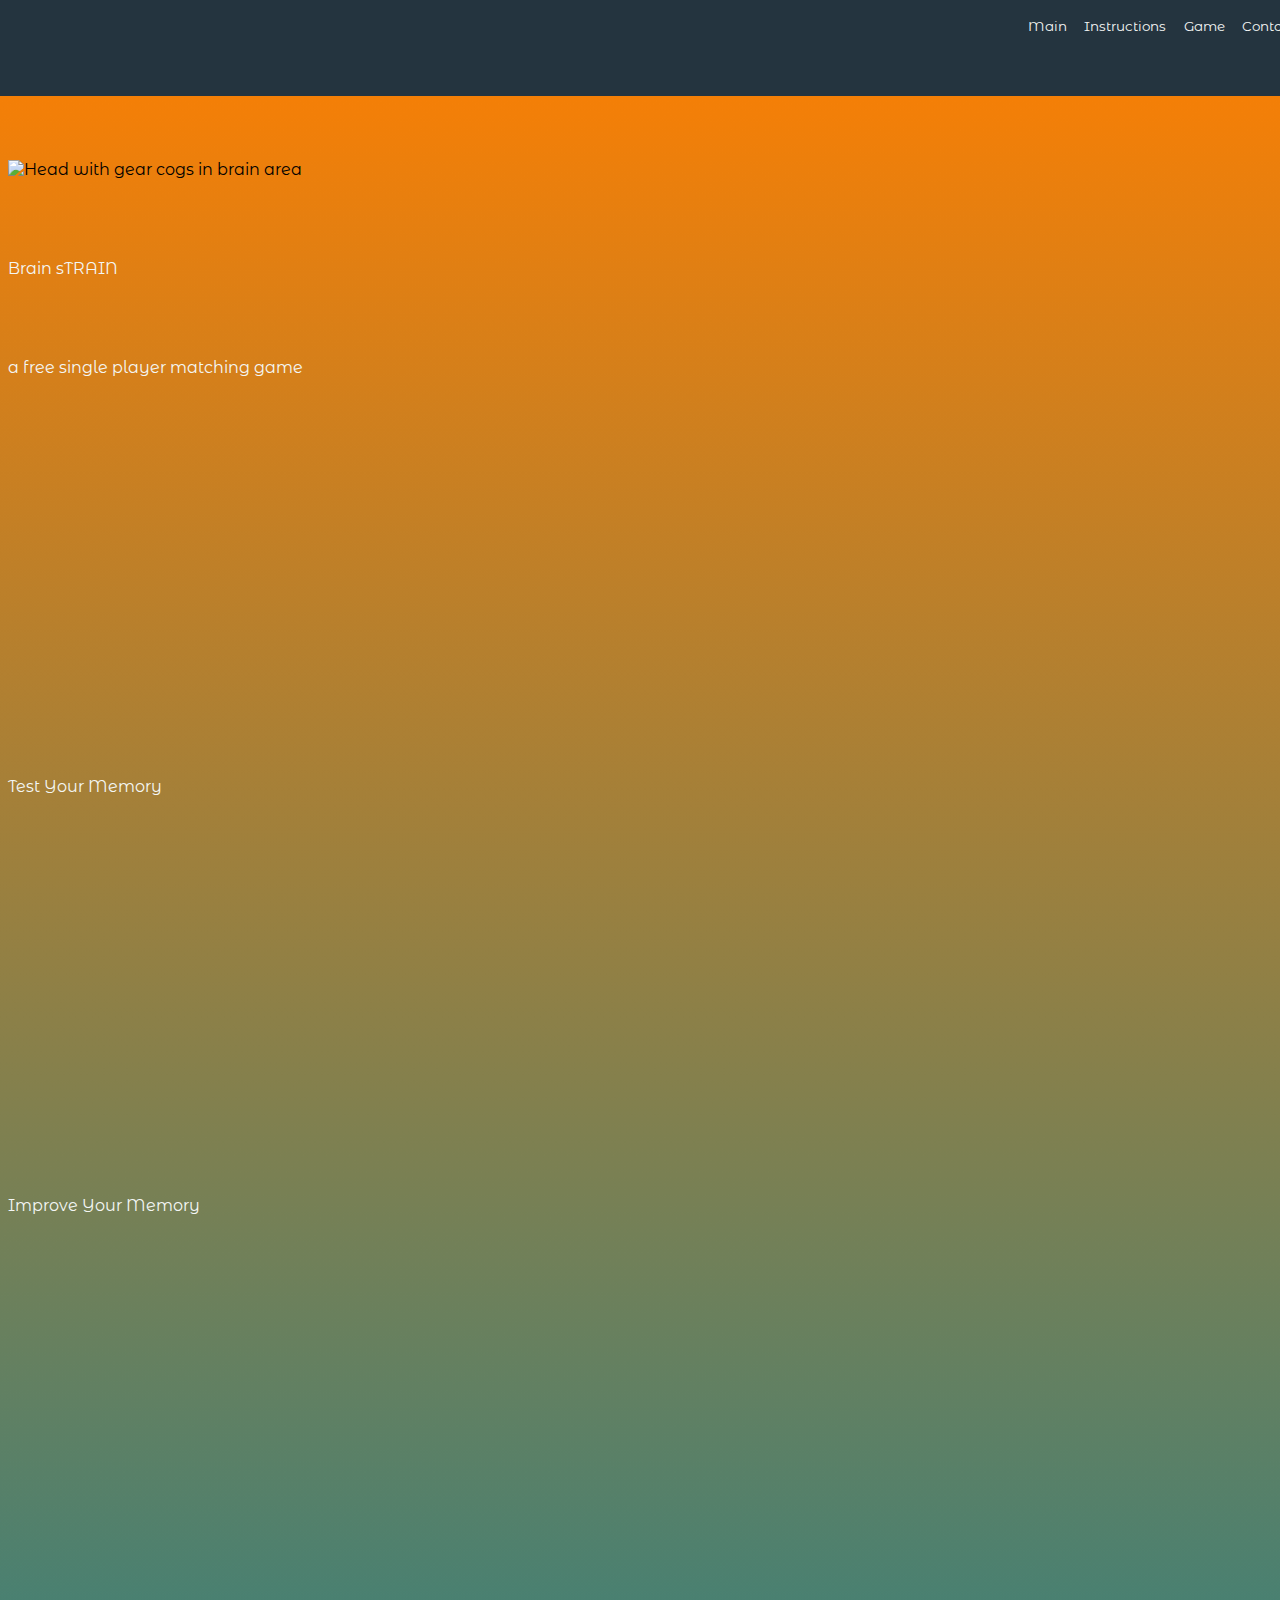
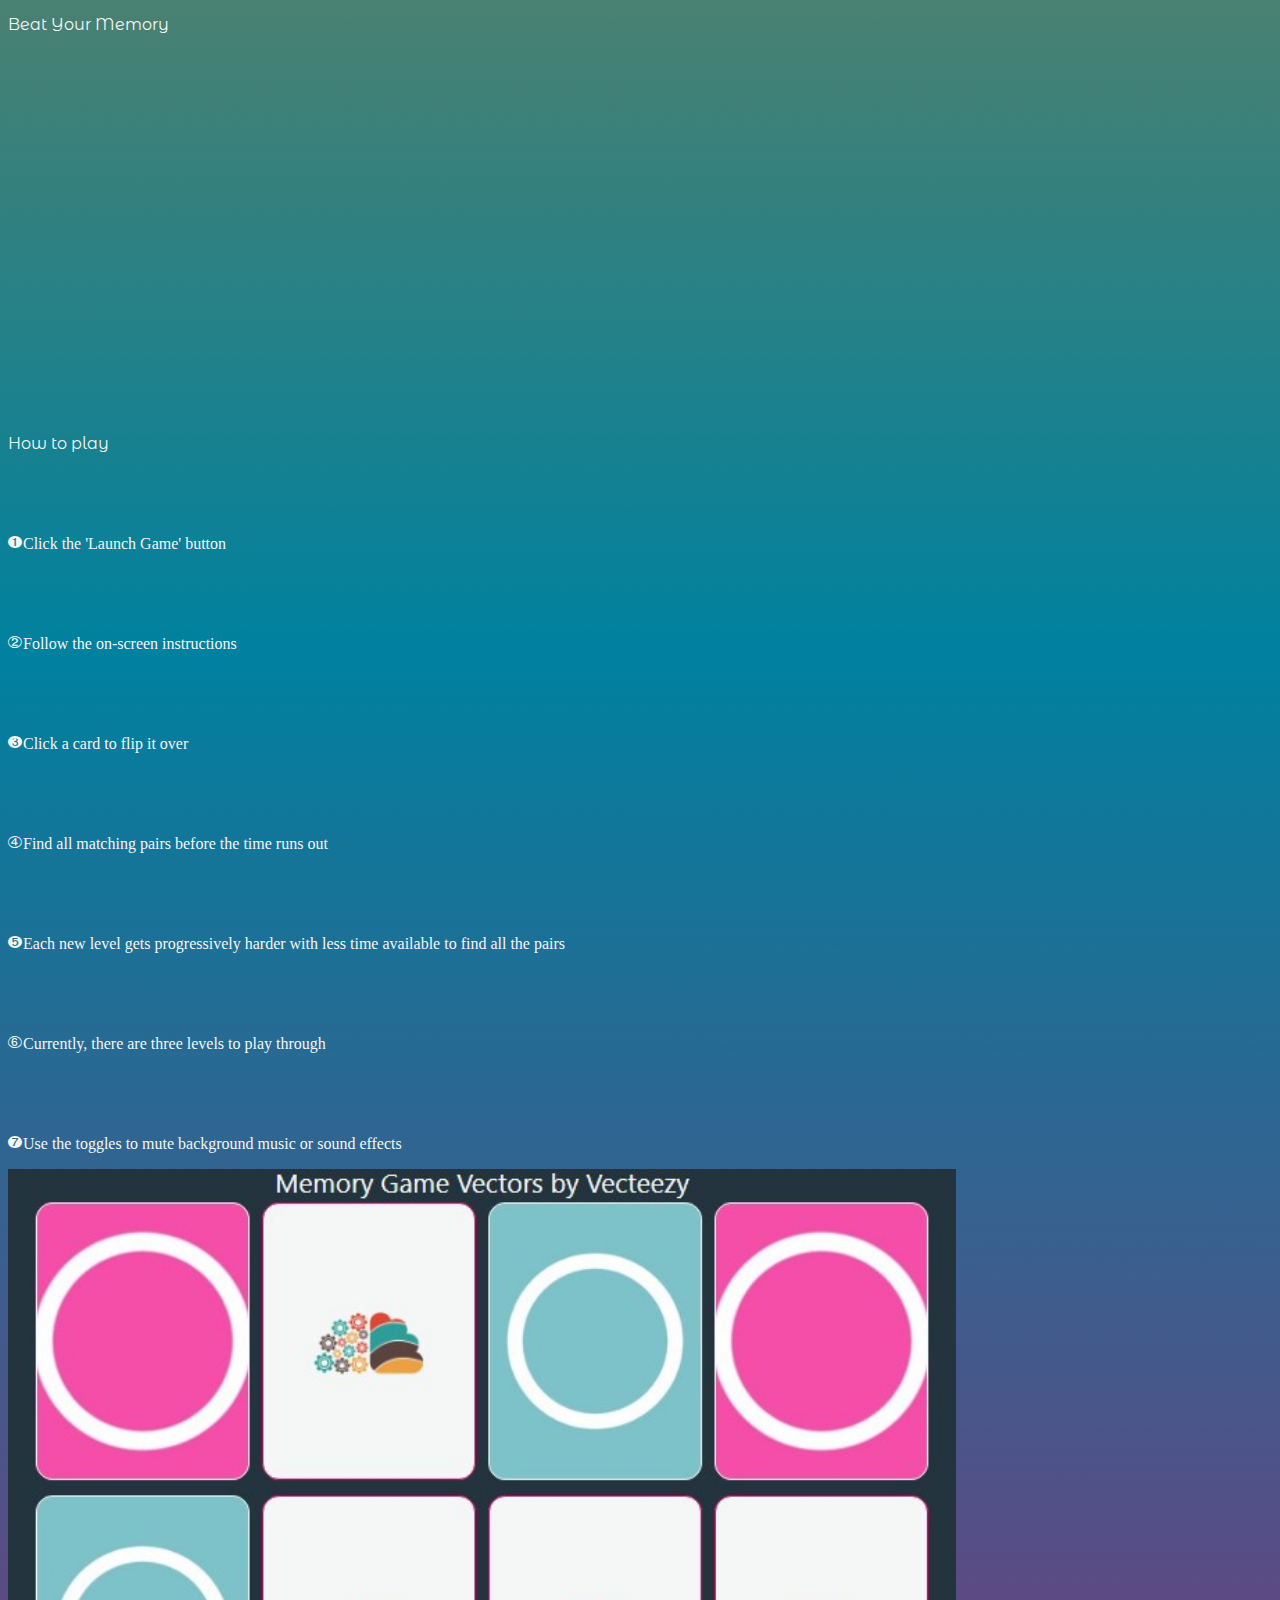
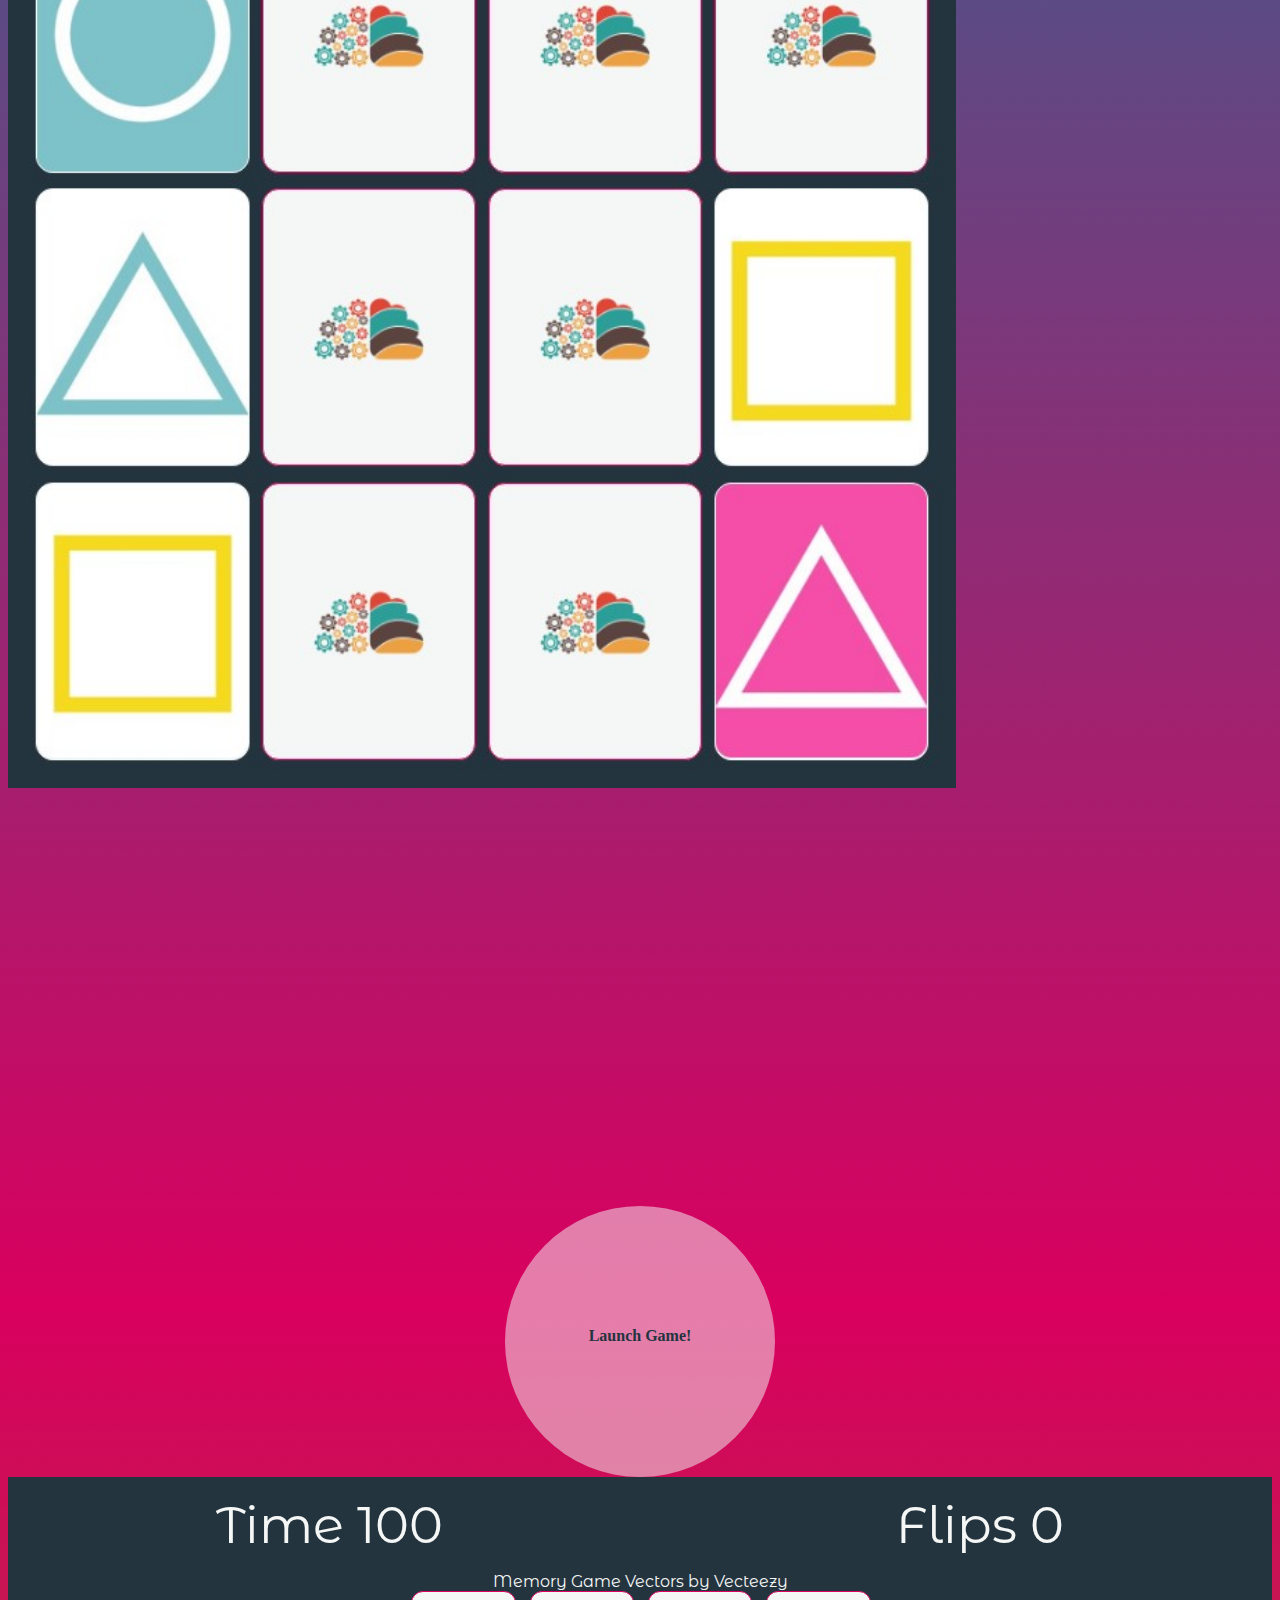
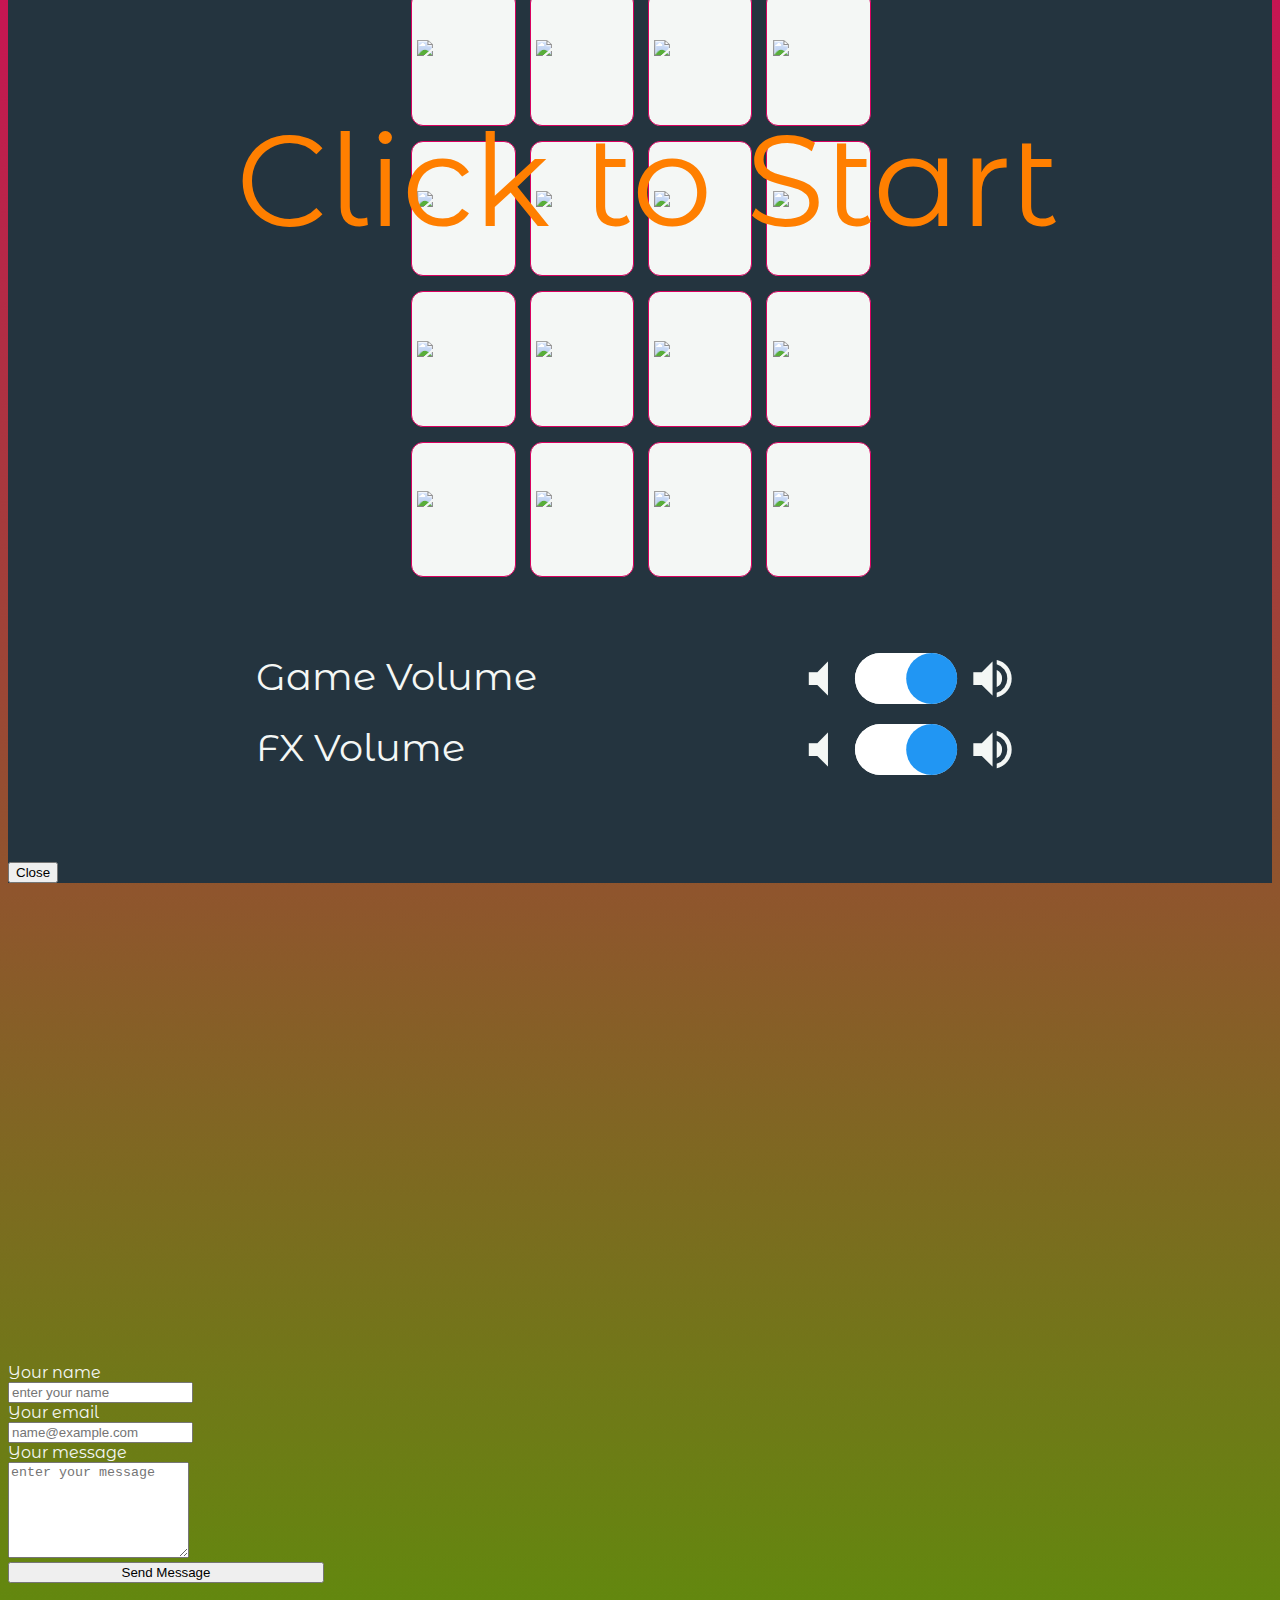
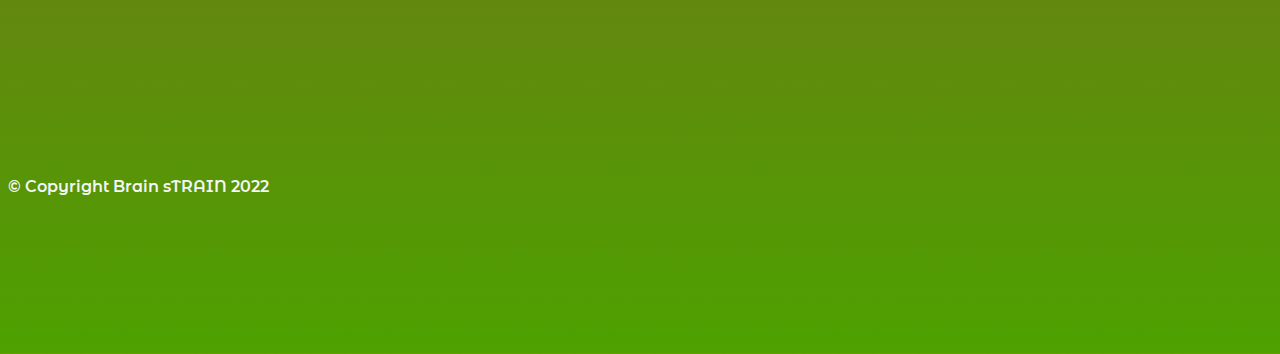
==== index.html @ 9a2e323b "Merge branch 'main' of https://github.com/kkerswell/CI_JS_Memory_Game" ====
<!DOCTYPE html>
<html lang="en">

<head>
    <meta charset="UTF-8">
    <meta http-equiv="X-UA-Compatible" content="IE=edge">
    <meta name="viewport" content="width=device-width, initial-scale=1.0">
    <meta name="description" content="Brain sTRAIN is a free single player matching game. Test Your Memory, improve Your Memory, beat Your Memory!">
    <meta name="keywords" content="game, fun, memory, play">
    <meta name="author" content="Keith Kerswell">
    <!-- EXTERNAL SCRIPTS -->
    <script src="https://code.jquery.com/jquery-3.6.0.js"
        integrity="sha256-H+K7U5CnXl1h5ywQfKtSj8PCmoN9aaq30gDh27Xc0jk=" crossorigin="anonymous"></script>
    <!-- INTERNAL STYLING -->
    <link rel="stylesheet" href="assets/css/style.css">
    <link rel="stylesheet" href="assets/css/game.css">
    <link rel="stylesheet" href="assets/fonts/digitsregular.css">
    <!-- EXTERNAL STYLING -->
    <link href="https://cdn.jsdelivr.net/npm/bootstrap@5.1.3/dist/css/bootstrap.min.css" rel="stylesheet"
        integrity="sha384-1BmE4kWBq78iYhFldvKuhfTAU6auU8tT94WrHftjDbrCEXSU1oBoqyl2QvZ6jIW3" crossorigin="anonymous">
    <link href="https://fonts.googleapis.com/icon?family=Material+Icons" rel="stylesheet">
    <link rel="stylesheet" href="https://use.fontawesome.com/releases/v5.6.3/css/all.css"
        integrity="sha384-UHRtZLI+pbxtHCWp1t77Bi1L4ZtiqrqD80Kn4Z8NTSRyMA2Fd33n5dQ8lWUE00s/" crossorigin="anonymous" />
    <!-- INTERNAL SCRIPTS -->
    <!-- <script src="assets/js/script.js"></script> -->
    <script src="assets/js/game.js"></script>

    <link rel="icon" type="image/x-icon" href="assets/images/favicon/favicon.ico">

    <title>Brain sTRAIN</title>
</head>

<body>

    <header>
        <nav id="top-nav">
            <a class="intro" href="#intro">Main</a>
            <a class="howtoplay" href="#howtoplay">Instructions</a>
            <a class="game" href="#game">Game</a>
            <a class="contact" href="#contact">Contact</a>
        </nav>
    </header>

    <main>

        <!-- Intro Text Start -->
        <div id="intro">
            <div class="container intro cmt-2">
                <div class="row justify-content-center">
                    <div class="col-12 text-center">
                        <img src="assets/images/gear-head.png" alt="Head with gear cogs in brain area">
                    </div>
                </div>
                <div class="row justify-content-center">
                    <div class="col-12 text-center cmt-1">
                        <p class="display-1">Brain sTRAIN</p>
                    </div>
                </div>
                <div class="row justify-content-center">
                    <div class="col-12 text-center cmt-1">
                        <p>a free single player matching game</p>
                    </div>
                </div>
                <div class="row justify-content-center">
                    <div class="col-12 text-center cmt-5">
                        <p class="display-2">Test Your Memory</p>
                    </div>
                </div>
                <div class="row justify-content-center">
                    <div class="col-12 text-center cmt-5">
                        <p class="display-2">Improve Your Memory</p>
                    </div>
                </div>
                <div class="row justify-content-center">
                    <div class="col-12 text-center cmt-5">
                        <p class="display-2">Beat Your Memory</p>
                    </div>
                </div>
            </div>
        </div>
        <!-- Intro Text End -->

        <!-- Instructions Start -->

        <div id="howtoplay"></div>
        <div class="how_to_play container-md cmt-5">
            <div class="row justify-content-between rule_list">
                <div class="col-12 col-sm-12 col-lg-6 align-self-center justify-content-between">
                    <p class="col-12 display-3 rule_list_title">How to play</p>
                    <p class="col-12 cmt-1 rule_list_number"><span class="rule_list_text h5 ms-3">Click the 'Launch
                            Game' button</span>
                    </p>
                    <p class="col-12 cmt-1 rule_list_number"><span class="rule_list_text h5 ms-3">Follow the on-screen
                            instructions</span></p>
                    <p class="col-12 cmt-1 rule_list_number"><span class="rule_list_text h5 ms-3">Click a card to flip
                            it over</span></p>
                    <p class="col-12 cmt-1 rule_list_number"><span class="rule_list_text h5 ms-3">Find all matching
                            pairs before the time runs out</p>
                    <p class="col-12 cmt-1 rule_list_number"><span class="rule_list_text h5 ms-3">Each new level gets
                            progressively harder with less time available to find all the pairs</span></p>
                    <p class="col-12 cmt-1 rule_list_number"><span class="rule_list_text h5 ms-3">Currently, there are
                            three levels to play through</span></p>
                    <p class="col-12 cmt-1 rule_list_number"><span class="rule_list_text h5 ms-3">Use the toggles to
                            mute background music or sound effects</p>
                </div>
                <div class="col-6 align-self-center d-none d-lg-block">
                    <img class="mx-auto d-block" src="assets/images/game_one.jpg" alt="Image of the game layout">
                </div>
            </div>
        </div>

        <!-- Instructions End -->

        <!-- Button trigger modal -->
        <div id="game"></div>
        <div class="btn-container cmt-5">
            <div class="btn-sub-container">
                <button type="button" class="spring game-btn" data-bs-toggle="modal" data-bs-target="#staticBackdrop">
                    <p>Launch Game!</p>
                </button>
            </div>
        </div>

        <!-- Modal -->
        <div class="modal fade" id="staticBackdrop" data-bs-backdrop="static" data-bs-keyboard="false" tabindex="-1"
            aria-labelledby="staticBackdropLabel" aria-hidden="true">
            <div class="modal-dialog modal-fullscreen">
                <div class="modal-content" id="modal-body">

                            <!-- Overlay -->
                            <div id="new-game-text" class="overlay-text visible">
                                <div class="overlay-text-words">Click to Start</div>
                            </div>
                            <div id="game-over-text" class="overlay-text">
                                <div class="overlay-text-words">GAME OVER</div>
                                <div class="overlay-text-small overlay-text-words">Click to Restart</div>
                            </div>
                            <div id="level-one-victory-text" class="overlay-text">
                                <div class="overlay-text-words">LEVEL ONE PASSED</div>
                                <div class="overlay-text-small overlay-text-words">Click to begin level two</div>
                            </div>
                            <div id="level-two-victory-text" class="overlay-text">
                                <div class="overlay-text-words">LEVEL TWO PASSED</div>
                                <div class="overlay-text-small overlay-text-words">Click to begin level three</div>
                            </div>
                            <div id="victory-text" class="overlay-text">
                                <div class="overlay-text-words">VICTORY</div>
                                <div class="overlay-text-small overlay-text-words">You've pass all levels</div>
                                <div class="overlay-text-small overlay-text-words">Click to Restart</div>
                            </div>

                    <div class="modal-body">
                        

                            <!-- Overlay -->
                            <!-- <div id="new-game-text" class="overlay-text visible">
                                <div class="overlay-text-words">Click to Start</div>
                            </div>
                            <div id="game-over-text" class="overlay-text">
                                <div class="overlay-text-words">GAME OVER</div>
                                <div class="overlay-text-small overlay-text-words">Click to Restart</div>
                            </div>
                            <div id="level-one-victory-text" class="overlay-text">
                                <div class="overlay-text-words">LEVEL ONE PASSED</div>
                                <div class="overlay-text-small overlay-text-words">Click to begin level two</div>
                            </div>
                            <div id="level-two-victory-text" class="overlay-text">
                                <div class="overlay-text-words">LEVEL TWO PASSED</div>
                                <div class="overlay-text-small overlay-text-words">Click to begin level three</div>
                            </div>
                            <div id="victory-text" class="overlay-text">
                                <div class="overlay-text-words">VICTORY</div>
                                <div class="overlay-text-small overlay-text-words">You've pass all levels</div>
                                <div class="overlay-text-small overlay-text-words">Click to Restart</div>
                            </div> -->

                            <!-- Main Game Area -->
                            <!-- Game Score and Clicks -->
                            <div class="game-info-container">
                                <div class="game-info">
                                    Time <span id="time-remaining">100</span>
                                </div>
                                <div class="game-info">
                                    Flips <span id="flips">0</span>
                                </div>

                            </div>
                            <div class="licence">
                                <a href="https://www.vecteezy.com/free-vector/memory-game">Memory Game Vectors by
                                    Vecteezy</a>
                            </div>
                            <!-- Game Cards -->
                            <div class="game-container">
                                <!-- Card Pair One -->
                                <div class="card">
                                    <div class="card-back card-face">
                                        <img class="brain" src="assets/images/brain-shape.png">
                                    </div>
                                    <div class="card-front card-face">
                                        <img class="card-value" src="assets/images/circle-b-1.jpg">
                                    </div>
                                </div>
                                <div class="card">
                                    <div class="card-back card-face">
                                        <img class="brain" src="assets/images/brain-shape.png">
                                    </div>
                                    <div class="card-front card-face">
                                        <img class="card-value" src="assets/images/circle-b-1.jpg">
                                    </div>
                                </div>
                                <!-- Card Pair Two -->
                                <div class="card">
                                    <div class="card-back card-face">
                                        <img class="brain" src="assets/images/brain-shape.png">
                                    </div>
                                    <div class="card-front card-face">
                                        <img class="card-value" src="assets/images/circle-p-1.jpg">
                                    </div>
                                </div>
                                <div class="card">
                                    <div class="card-back card-face">
                                        <img class="brain" src="assets/images/brain-shape.png">
                                    </div>
                                    <div class="card-front card-face">
                                        <img class="card-value" src="assets/images/circle-p-1.jpg">
                                    </div>
                                </div>
                                <!-- Card Pair Three -->
                                <div class="card">
                                    <div class="card-back card-face">
                                        <img class="brain" src="assets/images/brain-shape.png">
                                    </div>
                                    <div class="card-front card-face">
                                        <img class="card-value" src="assets/images/circle-p-2.jpg">
                                    </div>
                                </div>
                                <div class="card">
                                    <div class="card-back card-face">
                                        <img class="brain" src="assets/images/brain-shape.png">
                                    </div>
                                    <div class="card-front card-face">
                                        <img class="card-value" src="assets/images/circle-p-2.jpg">
                                    </div>
                                </div>
                                <!-- Card Pair Four -->
                                <div class="card">
                                    <div class="card-back card-face">
                                        <img class="brain" src="assets/images/brain-shape.png">
                                    </div>
                                    <div class="card-front card-face">
                                        <img class="card-value" src="assets/images/square-p-1.jpg">
                                    </div>
                                </div>
                                <div class="card">
                                    <div class="card-back card-face">
                                        <img class="brain" src="assets/images/brain-shape.png">
                                    </div>
                                    <div class="card-front card-face">
                                        <img class="card-value" src="assets/images/square-p-1.jpg">
                                    </div>
                                </div>
                                <!-- Card Pair Five -->
                                <div class="card">
                                    <div class="card-back card-face">
                                        <img class="brain" src="assets/images/brain-shape.png">
                                    </div>
                                    <div class="card-front card-face">
                                        <img class="card-value" src="assets/images/square-y-2.jpg">
                                    </div>
                                </div>
                                <div class="card">
                                    <div class="card-back card-face">
                                        <img class="brain" src="assets/images/brain-shape.png">
                                    </div>
                                    <div class="card-front card-face">
                                        <img class="card-value" src="assets/images/square-y-2.jpg">
                                    </div>
                                </div>
                                <!-- Card Pair Six -->
                                <div class="card">
                                    <div class="card-back card-face">
                                        <img class="brain" src="assets/images/brain-shape.png">
                                    </div>
                                    <div class="card-front card-face">
                                        <img class="card-value" src="assets/images/triangle-b-2.jpg">
                                    </div>
                                </div>
                                <div class="card">
                                    <div class="card-back card-face">
                                        <img class="brain" src="assets/images/brain-shape.png">
                                    </div>
                                    <div class="card-front card-face">
                                        <img class="card-value" src="assets/images/triangle-b-2.jpg">
                                    </div>
                                </div>
                                <!-- Card Pair Seven -->
                                <div class="card">
                                    <div class="card-back card-face">
                                        <img class="brain" src="assets/images/brain-shape.png">
                                    </div>
                                    <div class="card-front card-face">
                                        <img class="card-value" src="assets/images/triangle-p-1.jpg">
                                    </div>
                                </div>
                                <div class="card">
                                    <div class="card-back card-face">
                                        <img class="brain" src="assets/images/brain-shape.png">
                                    </div>
                                    <div class="card-front card-face">
                                        <img class="card-value" src="assets/images/triangle-p-1.jpg">
                                    </div>
                                </div>
                                <!-- Card Pair Eight -->
                                <div class="card">
                                    <div class="card-back card-face">
                                        <img class="brain" src="assets/images/brain-shape.png">
                                    </div>
                                    <div class="card-front card-face">
                                        <img class="card-value" src="assets/images/triangle-y-1.jpg">
                                    </div>
                                </div>
                                <div class="card">
                                    <div class="card-back card-face">
                                        <img class="brain" src="assets/images/brain-shape.png">
                                    </div>
                                    <div class="card-front card-face">
                                        <img class="card-value" src="assets/images/triangle-y-1.jpg">
                                    </div>
                                </div>
                            </div>

                            <!-- Switch to toggle game sounds -->
                            <div class="volume-container">
                                <div class="item1">Game Volume</div>
                                <div class="item2">
                                    <span class="material-icons">volume_mute</span>
                                    <input id="volSwitch" type="checkbox" hidden checked>
                                    <label for="volSwitch" class="volSwitch">
                                    </label>
                                    <span class="material-icons">volume_up</span>
                                </div>
                                <div class="item3">FX Volume</div>
                                <div class="item4">
                                    <span class="material-icons">volume_mute</span>
                                    <input id="fxSwitch" type="checkbox" hidden checked>
                                    <label for="fxSwitch" class="fxSwitch">
                                    </label>
                                    <span class="material-icons">volume_up</span>
                                </div>
                            </div>
                        
                    </div>

                    <div class="modal-footer">
                        <button type="button" id="modal-close" class="btn btn-secondary" data-bs-dismiss="modal"
                            onClick="stopGame()">Close</button>
                    </div>

                </div>
            </div>
        </div>

    </main>

    <div id="contact"></div>
    <section class="cmt-6">

        <form id="contactForm" class="container">

            <div class="row mb-4 align-items-center justify-content-center">
                <label for="name" class="col-sm-2 col-form-label col-form-label-sm">Your name</label>
                <div class="col-sm-8">
                    <input type="text" class="form-control form-control-sm" id="name" name="name"
                        placeholder="enter your name" required>
                </div>
            </div>
            <div class="row mb-4 align-items-center justify-content-center">
                <label for="email" class="col-sm-2 col-form-label col-form-label-sm">Your email</label>
                <div class="col-sm-8">
                    <input type="email" class="form-control form-control-sm" id="email" name="email"
                        placeholder="name@example.com" required>
                </div>
            </div>
            <div class="row mb-4 align-items-center justify-content-center">
                <label for="message" class="col-sm-2 col-form-label col-form-label-sm">Your message</label>
                <div class="col-sm-8">
                    <textarea class="form-control form-control-sm" id="message" rows="6"
                        placeholder="enter your message" name="message" required></textarea>
                </div>
            </div>
            <div class="row mb-5 justify-content-center">
                <button type="submit" id="contact-btn" class="btn btn-primary contact-btn"></button>
            </div>

        </form>
    </section>

    <footer class="container">
        <div class="row align-items-center">
            <p class="text-center">&copy; Copyright Brain sTRAIN 2022</p>
        </div>
        <div class="row align-items-center">
            <ul>
                <!-- These are examples used for showing possible functionality but do not lead to specific social media pages. -->
                <li><a aria-label="Facebook" href="https://www.facebook.com" target="_blank">
                        <i aria-hidden="true" class="fab fa-facebook"></i>
                    </a>
                <li><a aria-label="Twitter" href="https://www.twitter.com" target="_blank">
                        <i aria-hidden="true" class="fab fa-twitter"></i>
                    </a>
                <li><a aria-label="Instagram" href="https://www.instagram.com" target="_blank">
                        <i aria-hidden="true" class="fab fa-instagram"></i>
                    </a>
            </ul>
        </div>
    </footer>

    <section id="scripts">

        <!-- EmailJS Scripts - Required for contact form -->
        <script type="text/javascript" src="https://cdn.jsdelivr.net/npm/@emailjs/browser@3/dist/email.min.js"></script>
        <script type="text/javascript">
            emailjs.init('user_6mYiVdlKQsQAahg05VDDV')
        </script>
        <script src="assets/js/sendEmail.js"></script>

        <!-- Script for Bootstrap Popper - Required for Modal -->
        <script src="https://cdn.jsdelivr.net/npm/bootstrap@5.0.2/dist/js/bootstrap.bundle.min.js"
            integrity="sha384-MrcW6ZMFYlzcLA8Nl+NtUVF0sA7MsXsP1UyJoMp4YLEuNSfAP+JcXn/tWtIaxVXM"
            crossorigin="anonymous"></script>

    </section>

</body>

</html>
---- assets/css/style.css ----
/********************************** Base Styling Start */
@import url('https://fonts.googleapis.com/css2?family=Montserrat+Alternates&display=swap');

:root {
    --color-one: #ff7f00;
    /* RGB value (255,127,0) */
    --color-two: #00819f;
    /* RGB value (0,129,159) */
    --color-three: #d9005f;
    /* RGB value (217,0,95) */
    --color-four: #4da100;
    /* RGB value (77,161,0) */
    --color-five: #f4f7f5;
    /* RGB value (244,247,245) */
    --color-six: #24343f;
    /* RGB value (36,52,63) */
    --margin: 1em;
    --card-width: 10%;
}

body {
    background: linear-gradient(#ff7f00, #00819f, #d9005f, #4da100);
    user-select: none !important;
    font-family: 'Montserrat Alternates', sans-serif;
    /* width: 100% !important; */
}

p,
h1,
h2,
h3,
h4,
h5,
a {
    color: var(--color-five);
}

/* cmt adds custom value to bootstrap mt (margin-top) class */

.cmt-1 {
    margin-top: calc(var(--margin) * 5) !important;
}

.cmt-2 {
    margin-top: calc(var(--margin) * 10) !important;
}

.cmt-3 {
    margin-top: calc(var(--margin) * 15) !important;
}

.cmt-4 {
    margin-top: calc(var(--margin) * 20) !important;
}

.cmt-5 {
    margin-top: calc(var(--margin) * 25) !important;
}

.cmt-6 {
    margin-top: calc(var(--margin) * 30) !important;
}

/************************************ Base Styling End */


/**************************************** Header Start */

header {
    background-color: var(--color-six);
    position: fixed;
    top: 0;
    left: 0;
    width: 100%;
    min-height: 4em;
    padding: 1em;
    margin: 0;
    z-index: 998;
}

#top-nav {
    display: inline;
    float: right;
    margin: 0;
}

#top-nav a {
    text-decoration: none;
    color: var(--color-five);
    opacity: 1 !important;
    position: relative;
    font-size: 1.5vh;
    margin-left: 1em;
}

.nav-scrolled {
    border-color: var(--color-five);
    border-bottom-style: solid;
    border-width: 3px;
}

#top-nav a:hover {
    border-color: var(--color-five);
    border-bottom-style: solid;
    border-width: 3px;
    color: var(--color-five);
}

/****************************************** Header End */

/****************************************** Main Start */

main {
    user-select: none !important;
}

/**** Main Start ****/

.intro img {
    width: 35vw;
    height: auto;
}

/**** How To Play Start ****/

.rule_list_number {
    font-family: 'digitsregular', Arial, sans-serif;
}

.rule_list_number:nth-of-type(2)::before {
    content: "A";
}

.rule_list_number:nth-of-type(3)::before {
    content: "b";
}

.rule_list_number:nth-of-type(4)::before {
    content: "C";
}

.rule_list_number:nth-of-type(5)::before {
    content: "d";
}

.rule_list_number:nth-of-type(6)::before {
    content: "E";
}

.rule_list_number:nth-of-type(7)::before {
    content: "f";
}

.rule_list_number:nth-of-type(8)::before {
    content: "G";
}

.rule_list_text {
    font-family: initial;
}

.rule_list_guide_icon {
    font-family: 'digitsregular', Arial, sans-serif;
}

.how_to_play img {
    width: 75%;
    height: auto;
    margin-left: auto !important;
    margin-right: auto !important;
}

/******************************************* Main End */

/******************************************* Form End */

label {
    color: var(--color-five);
}

/******************************************* Form End */

/*************************************** Footer Start */

footer {
    margin-top: 10rem;
}

footer p {
    line-height: 5.5em;
    font-size: medium;
    font-weight: 600;
}

footer ul {
    list-style-type: none;
    line-height: 5.5em;
    display: flex;
    justify-content: center;
}

footer ul a {
    text-decoration: none;
    font-size: x-large;
    margin: 0 .5em 0 .5em;
}

footer p,
footer ul a {
    color: var(--color-five);
}

/***************************************** Footer End */

/* On screens that are 400px or less, set the top-nav to 100% width */
@media screen and (max-width: 400px) {

    .nav-link {
        padding-left: 0.2em !important;
        padding-right: 0.2em !important;
    }

}

/* On screens that are 385px or less, set the top-nav to 100% width */
@media screen and (max-width: 400px) {

    body {
        width: revert !important;
        width: -webkit-fill-available !important;
    }

}

/* On screens that are 1000px or less, set the contact-btn to 25% width */

.contact-btn {
    width: 25% !important;
}

/************************************************* Game Launch Button Start */

.btn-container {
    max-width: 270px;
    margin-left: auto;
    margin-right: auto;
}

.btn-sub-container {
    width: 100%;
}

.game-btn {
    width: 100%;
    height: 0;
    padding-bottom: 100%;
    border-radius: 50%;
    background-color: rgba(244, 247, 245, .5) !important;
    border: none;
    transition-duration: 0.4s;
}

@keyframes spring {
    0% {
        transform: scale(1) translateY(0);
    }

    10% {
        transform: scale(1.1, 0.6);
    }

    30% {
        transform: scale(0.8, 1.1) translateY(-10px);
    }

    50% {
        transform: scale(1) translateY(0);
    }

    100% {
        transform: translateY(0);
    }
}

.spring {
    animation: spring 1s;
    animation-timing-function: ease;
    animation-iteration-count: infinite;
}

.game-btn p {
    display: block;
    float: left;
    width: 100%;
    padding-top: 50%;
    padding-bottom: 50%;
    line-height: 1em;
    margin-top: -0.5em;
    text-align: center;
    color: var(--color-six);
    font-family: Verdana;
    font-size: 1.2em;
    font-weight: bold;
    text-decoration: none;
}

.game-btn:hover {
    background-color: rgba(36, 52, 63, .5) !important;
    box-shadow: 0 12px 16px 0 rgba(0, 0, 0, 0.24), 0 17px 50px 0 rgba(0, 0, 0, 0.19);
}

.game-btn p:hover {
    color: var(--color-five) !important;
}

.game-btn:active {
    cursor: grabbing !important;
    transform: translateY(1em);
}

/*************************************************** Game Launch Button End */
---- assets/css/game.css ----
/***************************************************** Main Game Area Start */

/* Body Start */

.modal-content {
  background-color: var(--color-six) !important;
}

.modal-body {
  padding: 0 !important;
}

/* Body End */

/* Overlay Start */

.overlay-text {  
  z-index: 100;
  display: none;
  justify-content: center;
  align-items: center;
  flex-direction: column;
  color: var(--color-one);
  transition: background-color 500ms, font-size 500ms;
  font-size: 10vw !important;
  width: 100%;
  height: inherit;
  position: fixed;
  cursor: pointer;
  padding: 0;
  margin: 0;
  text-align: center;
}

.overlay-text-small {
  font-size: .3em;
}

.overlay-text.visible {
  display: block;
  animation: overlay-grow 500ms forwards;
  position: absolute; 
}

.overlay-text-words {
  position: relative;
  top: 25vh;
}

/* Overlay End */

.licence {
  text-align: center;
}

.licence a {
  text-decoration: none;
  color: var(--color-five);
  font-size: 1em;
}

/* Timer and Clicks Start */

.game-info-container {
  display: flex;
  justify-content: space-between;
  padding: 1em;
}

.game-info {
  color: #f4f7f5;
  font-size: 4vw;
  padding: 0 15vw;
}

/* Timer and Clicks End */

/* Cards Start */

.game-container {
  margin: 0 auto;
  display: grid;
  grid-template-columns: repeat(4, auto);
  grid-gap: 1em;
  justify-content: center;
  perspective: 500px;
}

.card, .card-back {
  background-color: transparent !important;
}

.card-face {
  background-color: var(--color-five) !important;
}

.card {
  position: relative;
  cursor: grab;
  width: 8vw;
  height: 10.5vw;
  border: none !important;
}

.card:active {
  cursor: grabbing;
}

.card-face {
  position: absolute;
  display: flex;
  justify-content: center;
  align-items: center;
  width: 8vw;
  height: calc(8vw * 1.3);
  border-radius: 12px;
  border-width: 1px;
  border-style: solid;
  overflow: hidden;
  transition: transform 500ms ease-in-out;
  backface-visibility: hidden;
}

.card.visible .card-back {
  transform: rotateY(-180deg); 
}

.card.visible .card-front {
  transform: rotateY(0); 
}

.card.matched .card-front .card-value {
  animation: dance 1s ease-in-out infinite 500ms;
}

.card-back {
  background-color: #f4f7f5;
  border-color: var(--color-three);
  transform: rotateY(0); 
}

.brain {
  align-self: center;
  transition: transform 100ms ease-in-out;
  transform: translateY(-10px);
  width: 90%;
  height: auto;
}

.card-back:hover .brain {
  transform: translateY(0);
}

.card-value {
  position: relative;
  transition: transform 100ms ease-in-out;
  transform: scale(.8);
}

.card-front:hover .card-value {
  transform: scale(1);
}

.card-front {
  background-color: #f4f7f5;
  border-color: #f4f7f5;
  transform: rotateY(180deg);
}

.card-front img {
  width: 250%;
  height: auto;
}

@keyframes dance {
  0%, 100% {
    transform: scale(1)
  }
  25% {
    transform: scale(.8)
  }
  75% {
    transform: scale(.8)
  }
}

@keyframes overlay-grow {
  from {
    background-color: rgba(255, 255, 255, 0);
    font-size: 0;
  }
  to {
    background-color: rgba(255, 255, 255, .8);
    font-size: 6em;
  }
}

/* Card Media Queries */

@media screen and (orientation: portrait) {
  /* 
    ##Device = Tablets, Ipads (portrait)
    ##Screen = B/w 768px to 1024px
  */

  @media (min-width: 768px) and (max-width: 1024px) {
    .licence a {
      font-size: 1em;
    }

    .card-face {
      height: 10em;
      width: 6em;
    }

    .game-container {
      grid-gap: 3em;
      height: 70%;
    }
  }
}

@media screen and (orientation: portrait) {
  /* 
    ##Device = Most of the Smartphones Mobiles (Portrait)
    ##Screen = B/w 240px to 767px
  */

  @media (min-width: 240px) and (max-width: 767px) {
    .licence a {
      font-size: .5em;
    }

    .card-face {
      height: 5em;
      width: 3em;
    }

    .game-container {
      grid-gap: 2em;
      height: 70%;
    }
  }
}

/*****************************************************Landscape*/
/* 
  ##Device = galaxay fold landscape
  ##Screen = B/w 653
*/
@media screen and (orientation: landscape) {
  @media (min-width: 652px) and (max-width: 655px) {
    .licence a {
      font-size: 1em;
    }
  }

  /* 
    ##Device = Low Resolution Tablets, Mobiles (Landscape)
    ##Screen = B/w 481px to 767px
  */

  @media (min-width: 481px) and (max-width: 767px) {
    .licence a {
      font-size: 1em;
    }
  }
}
/* Cards End */

/* Game Volume Controls Start */

.volume-container {
  margin: 0 auto;
  padding: 2em 0;
  display: grid;
  grid-template-columns: 40% auto 30%;
  grid-gap: 10px;  
  color: var(--color-five);
  width: 60vw;
  font-size: 3vw;
}

.item1, .item3 {
  grid-column: 1;
}

.item2, .item4 {
  grid-column: 3;
}

.material-icons {
  font-size: 4vw !important;
}

.volSwitch, .fxSwitch {
  background-color: white;
  width: 8vw;
  height: 4vw;
  position: relative;
  display: inline-block;
  border-radius: 30vw;
  cursor: pointer;
  user-select: none;
}

input:checked + .volSwitch::before, input:checked + .fxSwitch::before {
  background-color: white;
}

.volSwitch::before, .volSwitch::after, .fxSwitch::before, .fxSwitch::after {
  content:'';
  width:4vw;
  height:4vw;
  position:absolute;
  border-radius:50%;
  background-color: #ccc;
  top: 0%;
  left: 0%;
  transition: all 350ms cubic-bezier(0, 0.95, 0.38, 0.98), 150ms ease;
}

input:checked + .volSwitch:after, input:checked + .fxSwitch:after {
  background: #2196F3;
  transform: translateX(100%);
  -webkit-transform: translateX(100%);
  -ms-transform: translateX(100%);
}

/* Game Volume Controls End */

/******************************************************* Main Game Area End */

/******************************************************* Modal Footer Start */



/********************************************************* Modal Footer End */
---- assets/fonts/digitsregular.css ----
/*! Generated by Font Squirrel (https://www.fontsquirrel.com) on February 5, 2022 */



@font-face {
    font-family: 'digitsregular';
    src: url('digits-jr6m-webfont.woff2') format('woff2'),
         url('digits-jr6m-webfont.woff') format('woff');
    font-weight: normal;
    font-style: normal;

}
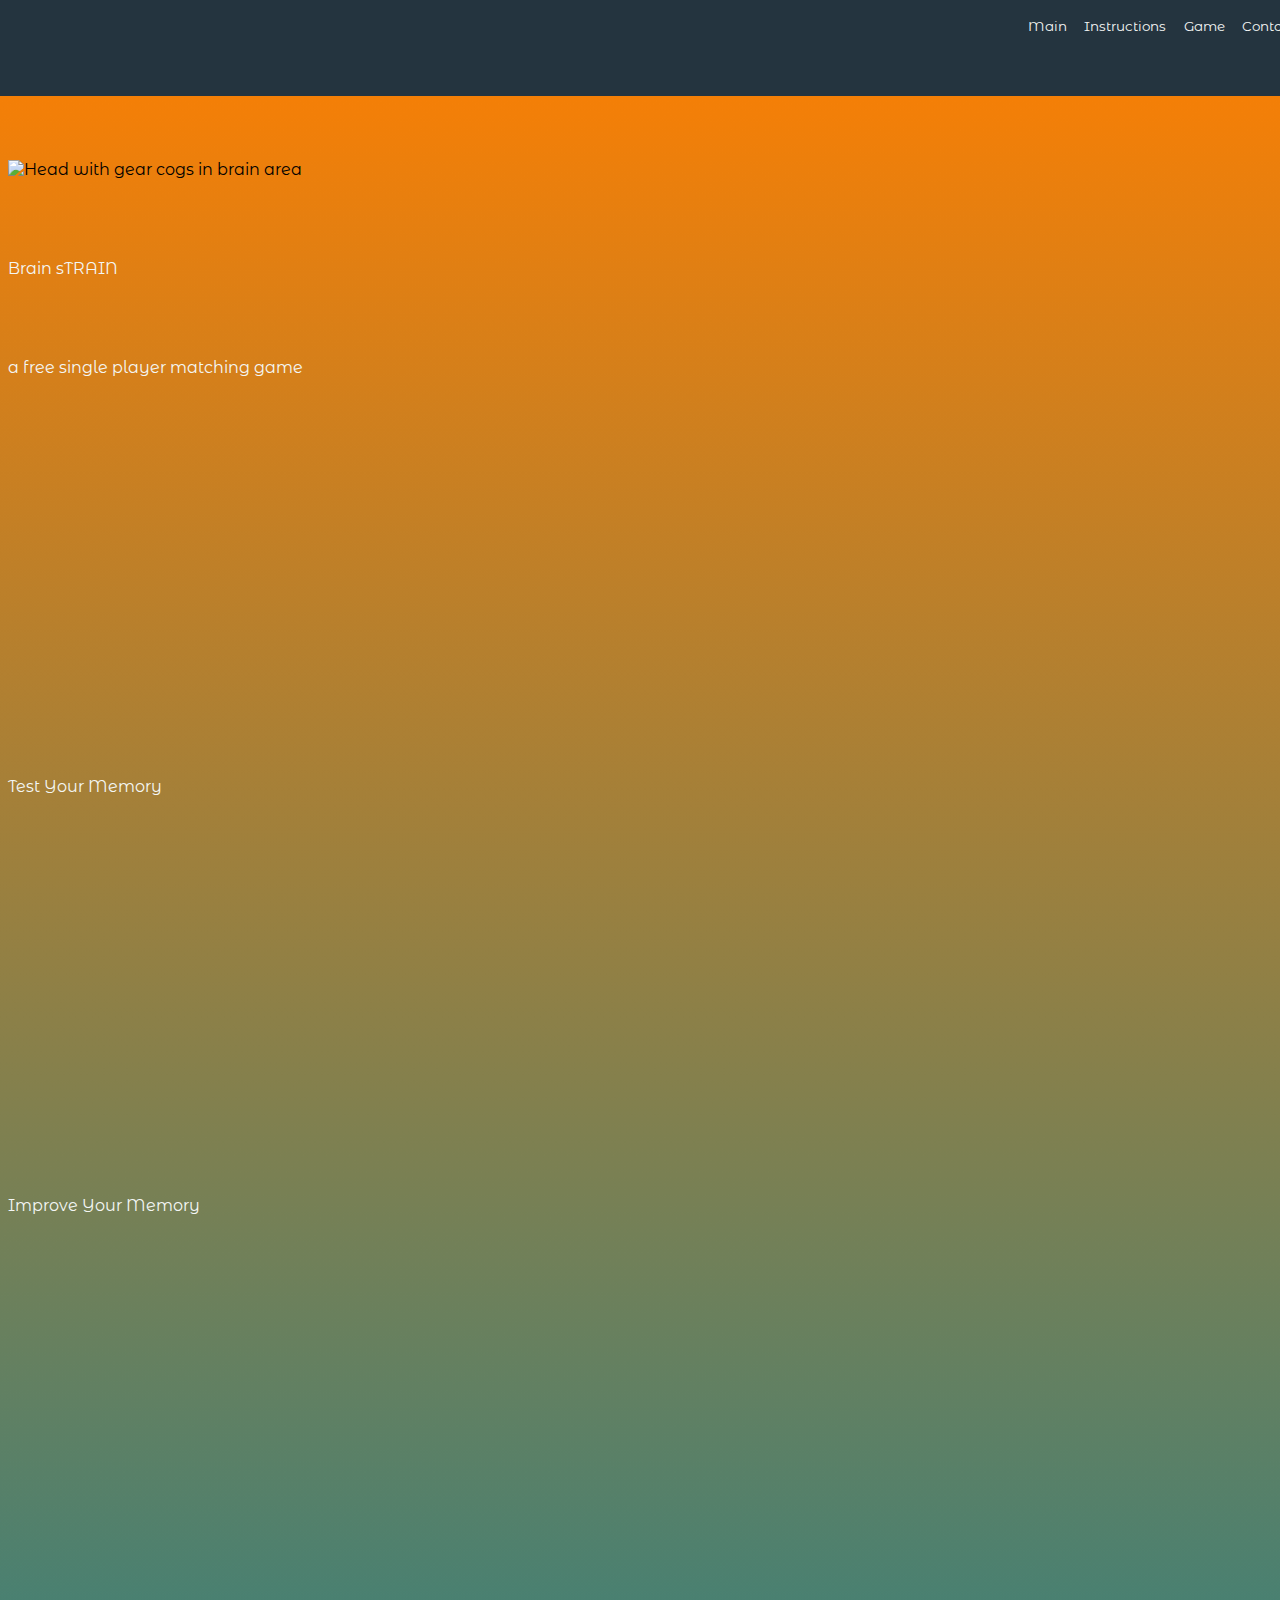
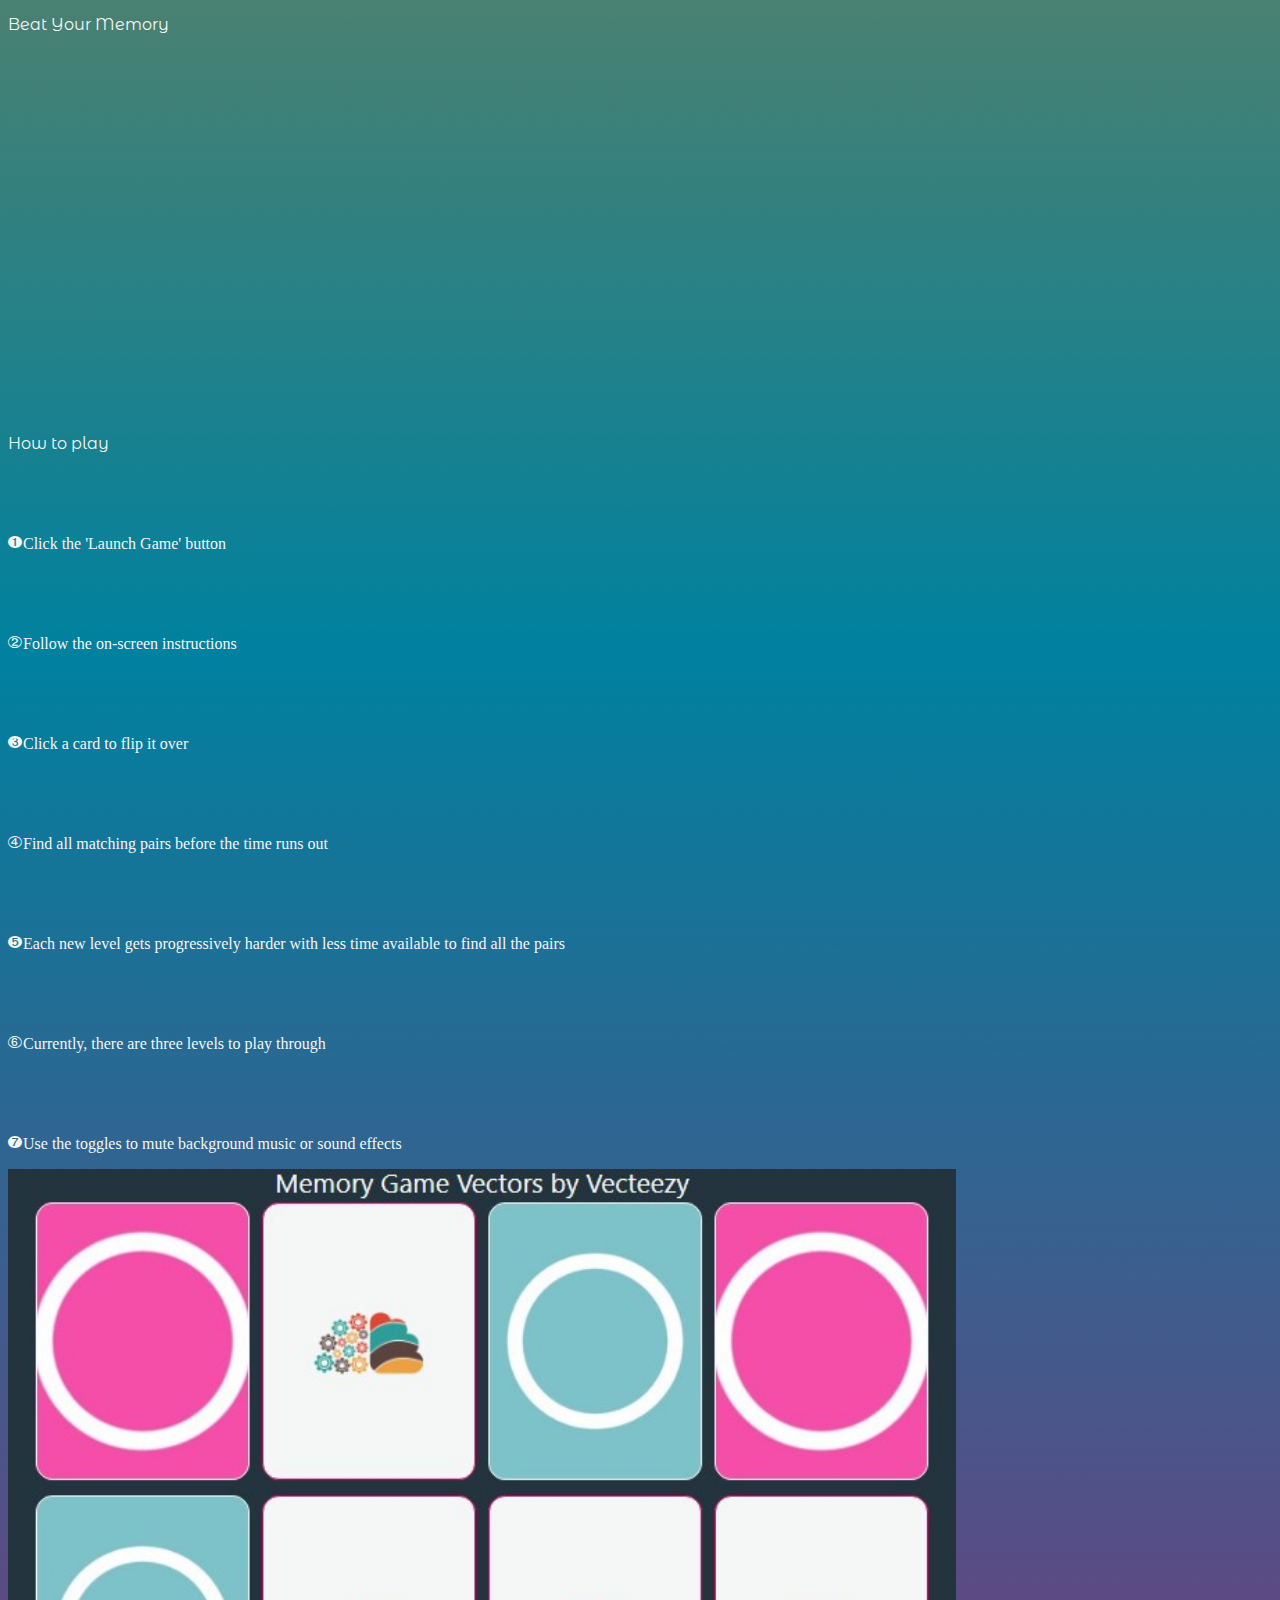
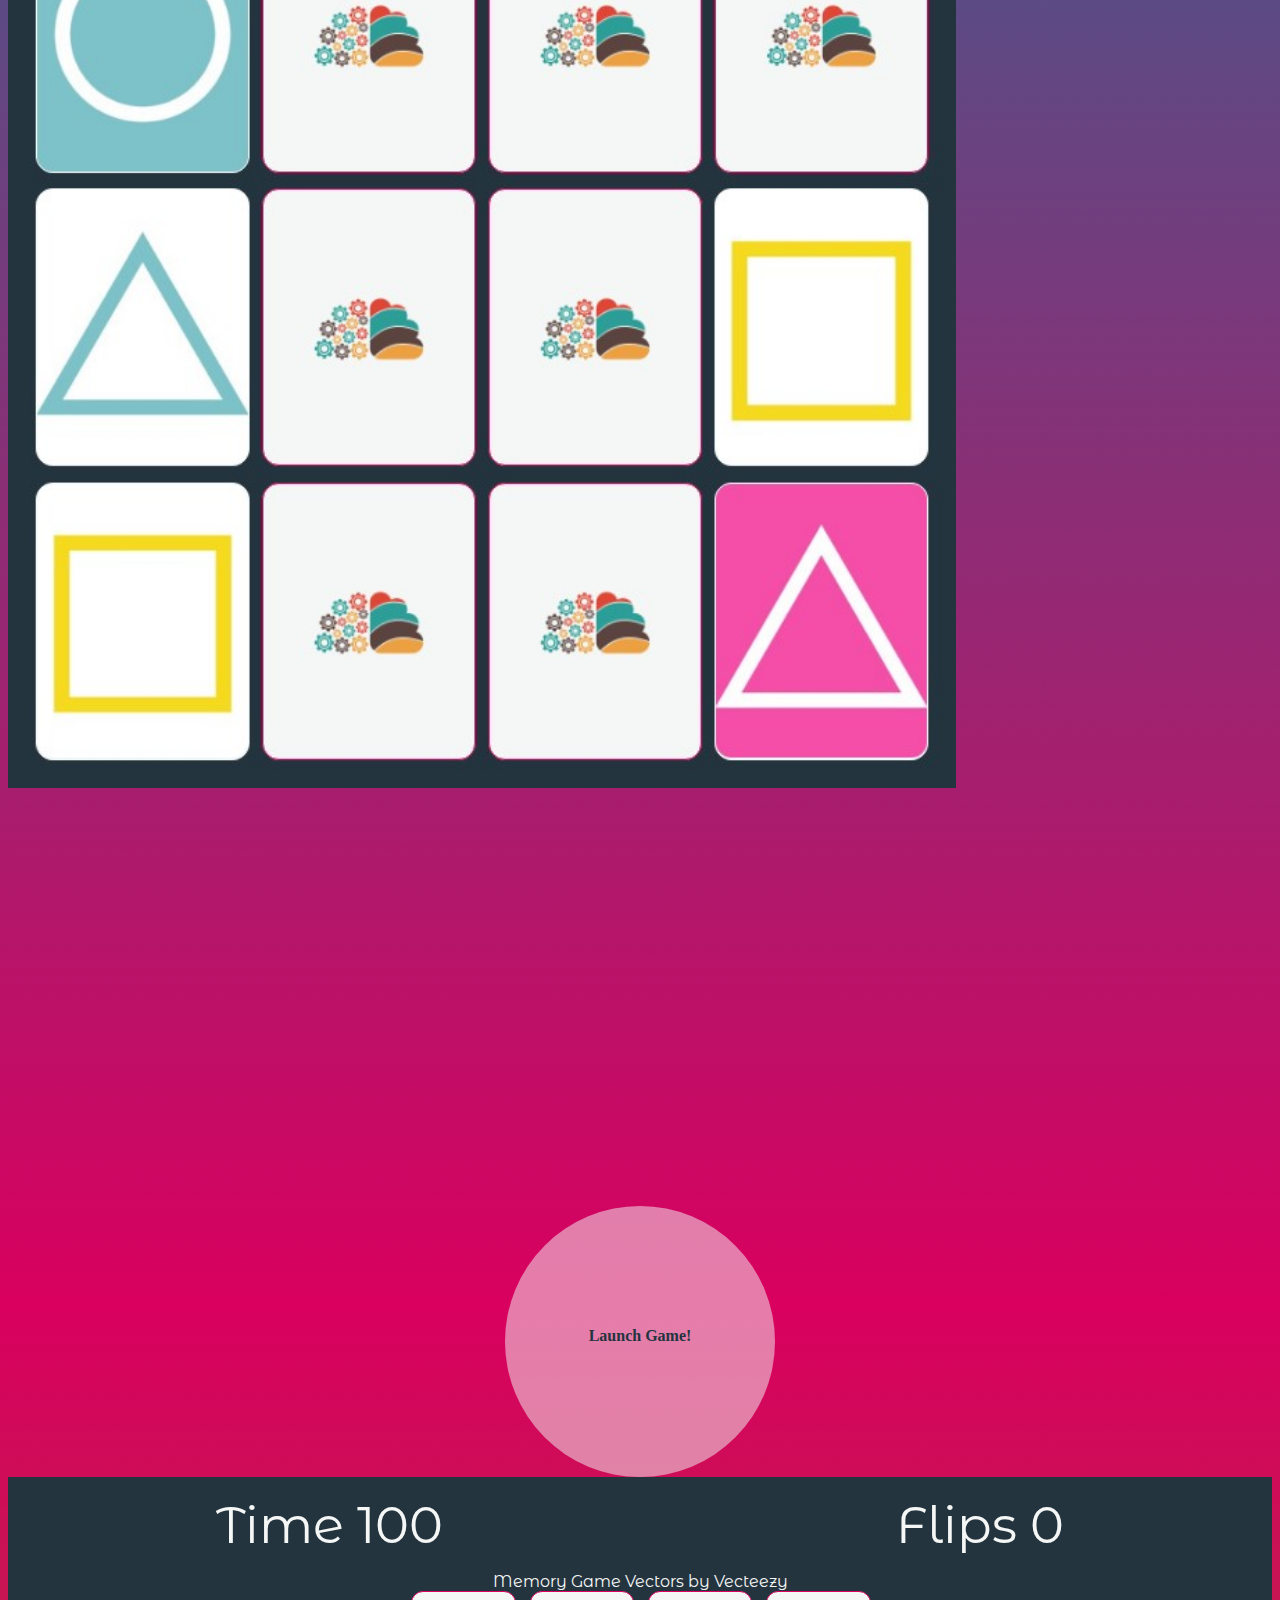
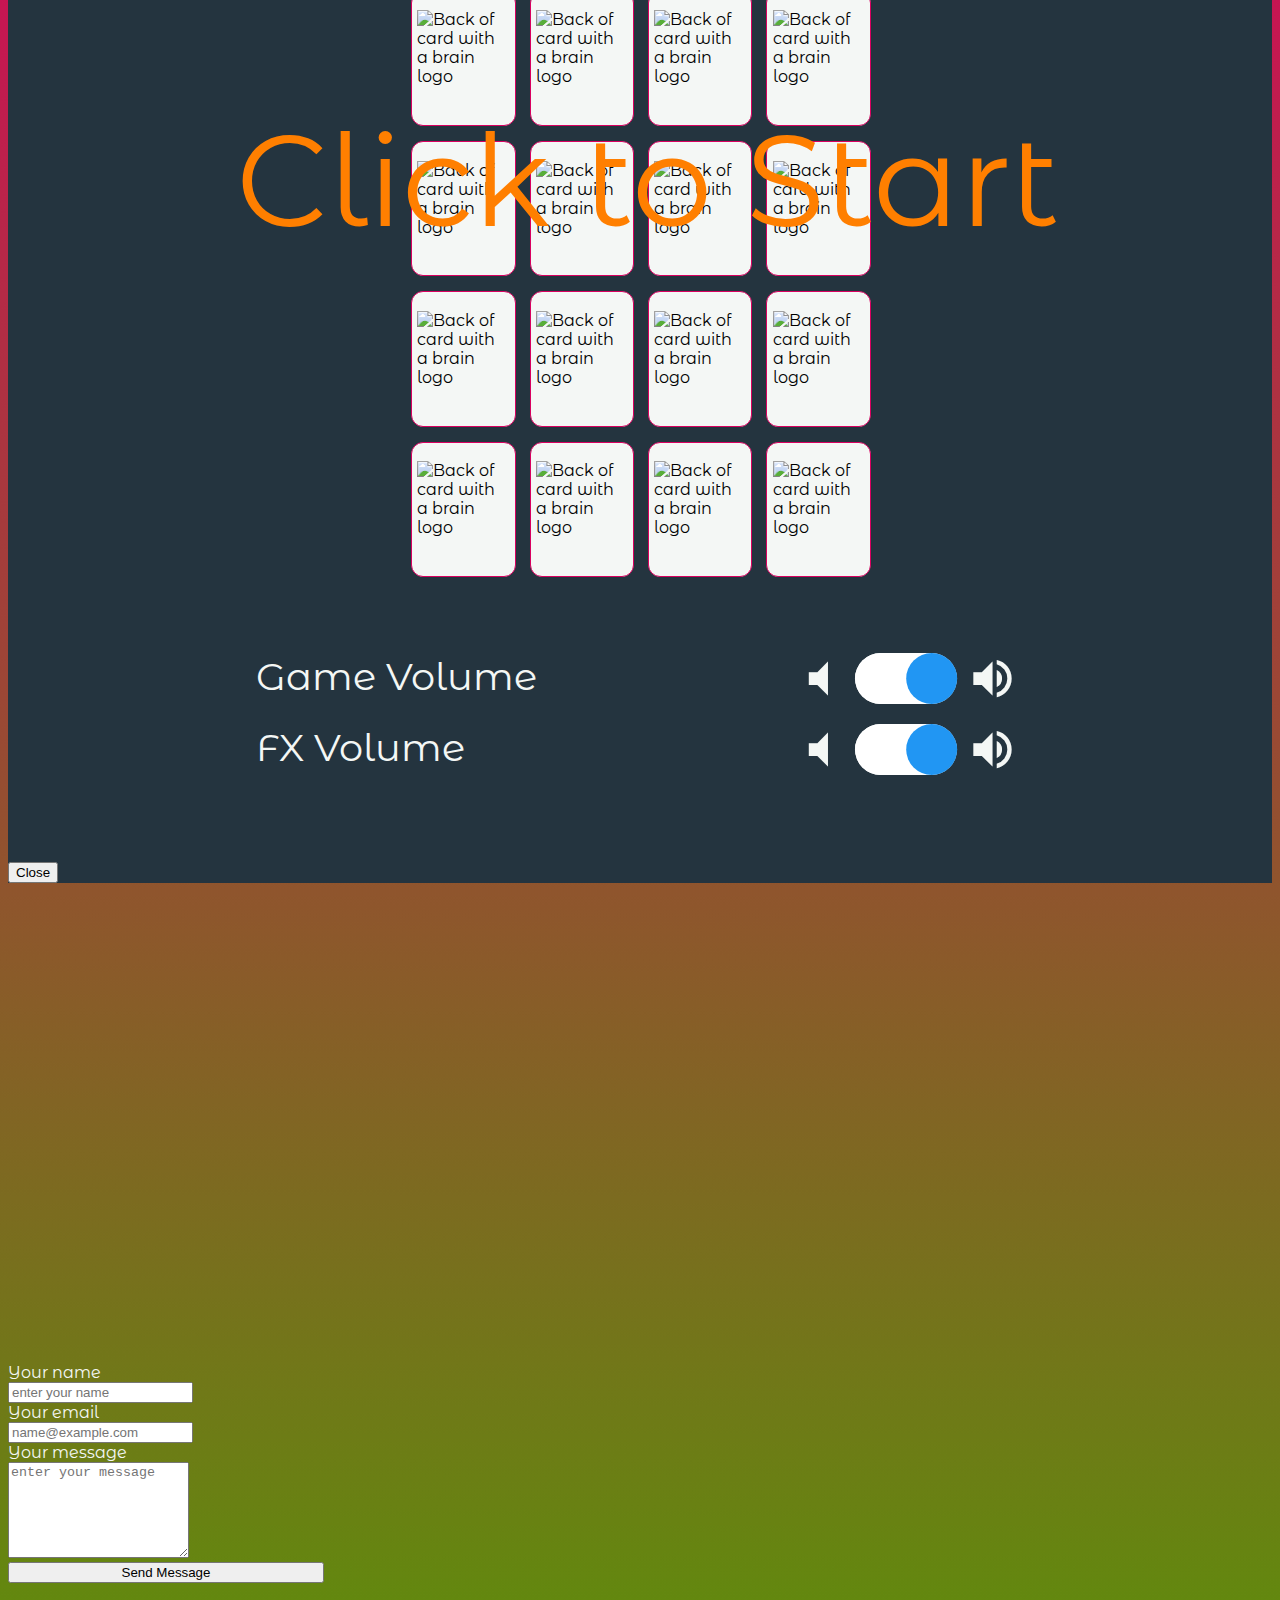
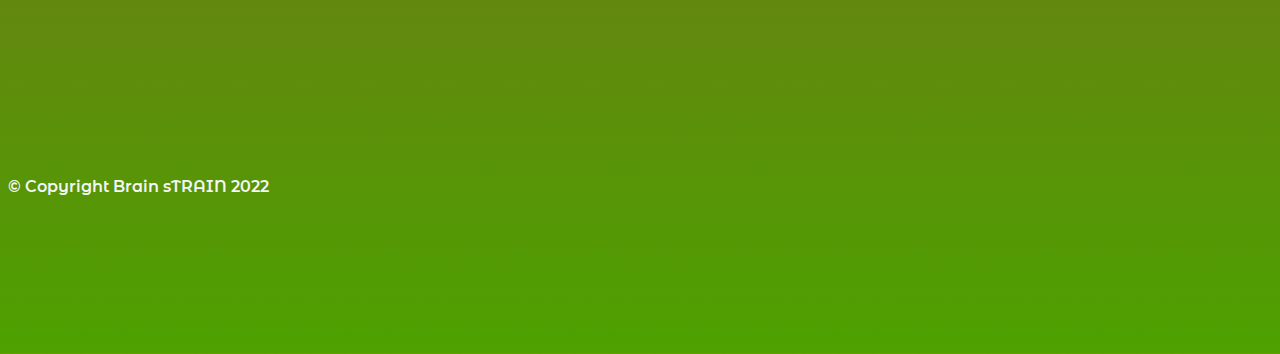
==== commit f6547abc: "Updated HTML based on further testing with https://wave.webaim.org/" ====
--- a/index.html
+++ b/index.html
@@ -104,7 +104,7 @@
                             mute background music or sound effects</p>
                 </div>
                 <div class="col-6 align-self-center d-none d-lg-block">
-                    <img class="mx-auto d-block" src="assets/images/game_one.jpg" alt="Image of the game layout">
+                    <img class="mx-auto d-block" src="assets/images/game_one.jpg" alt="Game layout">
                 </div>
             </div>
         </div>
@@ -123,7 +123,7 @@
 
         <!-- Modal -->
         <div class="modal fade" id="staticBackdrop" data-bs-backdrop="static" data-bs-keyboard="false" tabindex="-1"
-            aria-labelledby="staticBackdropLabel" aria-hidden="true">
+            aria-labelledby="staticBackdrop" target="_blank" aria-hidden="true">
             <div class="modal-dialog modal-fullscreen">
                 <div class="modal-content" id="modal-body">
 
@@ -151,29 +151,6 @@
 
                     <div class="modal-body">
                         
-
-                            <!-- Overlay -->
-                            <!-- <div id="new-game-text" class="overlay-text visible">
-                                <div class="overlay-text-words">Click to Start</div>
-                            </div>
-                            <div id="game-over-text" class="overlay-text">
-                                <div class="overlay-text-words">GAME OVER</div>
-                                <div class="overlay-text-small overlay-text-words">Click to Restart</div>
-                            </div>
-                            <div id="level-one-victory-text" class="overlay-text">
-                                <div class="overlay-text-words">LEVEL ONE PASSED</div>
-                                <div class="overlay-text-small overlay-text-words">Click to begin level two</div>
-                            </div>
-                            <div id="level-two-victory-text" class="overlay-text">
-                                <div class="overlay-text-words">LEVEL TWO PASSED</div>
-                                <div class="overlay-text-small overlay-text-words">Click to begin level three</div>
-                            </div>
-                            <div id="victory-text" class="overlay-text">
-                                <div class="overlay-text-words">VICTORY</div>
-                                <div class="overlay-text-small overlay-text-words">You've pass all levels</div>
-                                <div class="overlay-text-small overlay-text-words">Click to Restart</div>
-                            </div> -->
-
                             <!-- Main Game Area -->
                             <!-- Game Score and Clicks -->
                             <div class="game-info-container">
@@ -194,137 +171,137 @@
                                 <!-- Card Pair One -->
                                 <div class="card">
                                     <div class="card-back card-face">
-                                        <img class="brain" src="assets/images/brain-shape.png">
-                                    </div>
-                                    <div class="card-front card-face">
-                                        <img class="card-value" src="assets/images/circle-b-1.jpg">
-                                    </div>
-                                </div>
-                                <div class="card">
-                                    <div class="card-back card-face">
-                                        <img class="brain" src="assets/images/brain-shape.png">
-                                    </div>
-                                    <div class="card-front card-face">
-                                        <img class="card-value" src="assets/images/circle-b-1.jpg">
+                                        <img class="brain" src="assets/images/brain-shape.png" alt="Back of card with a brain logo">
+                                    </div>
+                                    <div class="card-front card-face">
+                                        <img class="card-value" src="assets/images/circle-b-1.jpg" alt="Front of card with random icon">
+                                    </div>
+                                </div>
+                                <div class="card">
+                                    <div class="card-back card-face">
+                                        <img class="brain" src="assets/images/brain-shape.png" alt="Back of card with a brain logo">
+                                    </div>
+                                    <div class="card-front card-face">
+                                        <img class="card-value" src="assets/images/circle-b-1.jpg" alt="Front of card with random icon">
                                     </div>
                                 </div>
                                 <!-- Card Pair Two -->
                                 <div class="card">
                                     <div class="card-back card-face">
-                                        <img class="brain" src="assets/images/brain-shape.png">
-                                    </div>
-                                    <div class="card-front card-face">
-                                        <img class="card-value" src="assets/images/circle-p-1.jpg">
-                                    </div>
-                                </div>
-                                <div class="card">
-                                    <div class="card-back card-face">
-                                        <img class="brain" src="assets/images/brain-shape.png">
-                                    </div>
-                                    <div class="card-front card-face">
-                                        <img class="card-value" src="assets/images/circle-p-1.jpg">
+                                        <img class="brain" src="assets/images/brain-shape.png" alt="Back of card with a brain logo">
+                                    </div>
+                                    <div class="card-front card-face">
+                                        <img class="card-value" src="assets/images/circle-p-1.jpg" alt="Front of card with random icon">
+                                    </div>
+                                </div>
+                                <div class="card">
+                                    <div class="card-back card-face">
+                                        <img class="brain" src="assets/images/brain-shape.png" alt="Back of card with a brain logo">
+                                    </div>
+                                    <div class="card-front card-face">
+                                        <img class="card-value" src="assets/images/circle-p-1.jpg" alt="Front of card with random icon">
                                     </div>
                                 </div>
                                 <!-- Card Pair Three -->
                                 <div class="card">
                                     <div class="card-back card-face">
-                                        <img class="brain" src="assets/images/brain-shape.png">
-                                    </div>
-                                    <div class="card-front card-face">
-                                        <img class="card-value" src="assets/images/circle-p-2.jpg">
-                                    </div>
-                                </div>
-                                <div class="card">
-                                    <div class="card-back card-face">
-                                        <img class="brain" src="assets/images/brain-shape.png">
-                                    </div>
-                                    <div class="card-front card-face">
-                                        <img class="card-value" src="assets/images/circle-p-2.jpg">
+                                        <img class="brain" src="assets/images/brain-shape.png" alt="Back of card with a brain logo">
+                                    </div>
+                                    <div class="card-front card-face">
+                                        <img class="card-value" src="assets/images/circle-p-2.jpg" alt="Front of card with random icon">
+                                    </div>
+                                </div>
+                                <div class="card">
+                                    <div class="card-back card-face">
+                                        <img class="brain" src="assets/images/brain-shape.png" alt="Back of card with a brain logo">
+                                    </div>
+                                    <div class="card-front card-face">
+                                        <img class="card-value" src="assets/images/circle-p-2.jpg" alt="Front of card with random icon">
                                     </div>
                                 </div>
                                 <!-- Card Pair Four -->
                                 <div class="card">
                                     <div class="card-back card-face">
-                                        <img class="brain" src="assets/images/brain-shape.png">
-                                    </div>
-                                    <div class="card-front card-face">
-                                        <img class="card-value" src="assets/images/square-p-1.jpg">
-                                    </div>
-                                </div>
-                                <div class="card">
-                                    <div class="card-back card-face">
-                                        <img class="brain" src="assets/images/brain-shape.png">
-                                    </div>
-                                    <div class="card-front card-face">
-                                        <img class="card-value" src="assets/images/square-p-1.jpg">
+                                        <img class="brain" src="assets/images/brain-shape.png" alt="Back of card with a brain logo">
+                                    </div>
+                                    <div class="card-front card-face">
+                                        <img class="card-value" src="assets/images/square-p-1.jpg" alt="Front of card with random icon">
+                                    </div>
+                                </div>
+                                <div class="card">
+                                    <div class="card-back card-face">
+                                        <img class="brain" src="assets/images/brain-shape.png" alt="Back of card with a brain logo">
+                                    </div>
+                                    <div class="card-front card-face">
+                                        <img class="card-value" src="assets/images/square-p-1.jpg" alt="Front of card with random icon">
                                     </div>
                                 </div>
                                 <!-- Card Pair Five -->
                                 <div class="card">
                                     <div class="card-back card-face">
-                                        <img class="brain" src="assets/images/brain-shape.png">
-                                    </div>
-                                    <div class="card-front card-face">
-                                        <img class="card-value" src="assets/images/square-y-2.jpg">
-                                    </div>
-                                </div>
-                                <div class="card">
-                                    <div class="card-back card-face">
-                                        <img class="brain" src="assets/images/brain-shape.png">
-                                    </div>
-                                    <div class="card-front card-face">
-                                        <img class="card-value" src="assets/images/square-y-2.jpg">
+                                        <img class="brain" src="assets/images/brain-shape.png" alt="Back of card with a brain logo">
+                                    </div>
+                                    <div class="card-front card-face">
+                                        <img class="card-value" src="assets/images/square-y-2.jpg" alt="Front of card with random icon">
+                                    </div>
+                                </div>
+                                <div class="card">
+                                    <div class="card-back card-face">
+                                        <img class="brain" src="assets/images/brain-shape.png" alt="Back of card with a brain logo">
+                                    </div>
+                                    <div class="card-front card-face">
+                                        <img class="card-value" src="assets/images/square-y-2.jpg" alt="Front of card with random icon">
                                     </div>
                                 </div>
                                 <!-- Card Pair Six -->
                                 <div class="card">
                                     <div class="card-back card-face">
-                                        <img class="brain" src="assets/images/brain-shape.png">
-                                    </div>
-                                    <div class="card-front card-face">
-                                        <img class="card-value" src="assets/images/triangle-b-2.jpg">
-                                    </div>
-                                </div>
-                                <div class="card">
-                                    <div class="card-back card-face">
-                                        <img class="brain" src="assets/images/brain-shape.png">
-                                    </div>
-                                    <div class="card-front card-face">
-                                        <img class="card-value" src="assets/images/triangle-b-2.jpg">
+                                        <img class="brain" src="assets/images/brain-shape.png" alt="Back of card with a brain logo">
+                                    </div>
+                                    <div class="card-front card-face">
+                                        <img class="card-value" src="assets/images/triangle-b-2.jpg" alt="Front of card with random icon">
+                                    </div>
+                                </div>
+                                <div class="card">
+                                    <div class="card-back card-face">
+                                        <img class="brain" src="assets/images/brain-shape.png" alt="Back of card with a brain logo">
+                                    </div>
+                                    <div class="card-front card-face">
+                                        <img class="card-value" src="assets/images/triangle-b-2.jpg" alt="Front of card with random icon">
                                     </div>
                                 </div>
                                 <!-- Card Pair Seven -->
                                 <div class="card">
                                     <div class="card-back card-face">
-                                        <img class="brain" src="assets/images/brain-shape.png">
-                                    </div>
-                                    <div class="card-front card-face">
-                                        <img class="card-value" src="assets/images/triangle-p-1.jpg">
-                                    </div>
-                                </div>
-                                <div class="card">
-                                    <div class="card-back card-face">
-                                        <img class="brain" src="assets/images/brain-shape.png">
-                                    </div>
-                                    <div class="card-front card-face">
-                                        <img class="card-value" src="assets/images/triangle-p-1.jpg">
+                                        <img class="brain" src="assets/images/brain-shape.png" alt="Back of card with a brain logo">
+                                    </div>
+                                    <div class="card-front card-face">
+                                        <img class="card-value" src="assets/images/triangle-p-1.jpg" alt="Front of card with random icon">
+                                    </div>
+                                </div>
+                                <div class="card">
+                                    <div class="card-back card-face">
+                                        <img class="brain" src="assets/images/brain-shape.png" alt="Back of card with a brain logo">
+                                    </div>
+                                    <div class="card-front card-face">
+                                        <img class="card-value" src="assets/images/triangle-p-1.jpg" alt="Front of card with random icon">
                                     </div>
                                 </div>
                                 <!-- Card Pair Eight -->
                                 <div class="card">
                                     <div class="card-back card-face">
-                                        <img class="brain" src="assets/images/brain-shape.png">
-                                    </div>
-                                    <div class="card-front card-face">
-                                        <img class="card-value" src="assets/images/triangle-y-1.jpg">
-                                    </div>
-                                </div>
-                                <div class="card">
-                                    <div class="card-back card-face">
-                                        <img class="brain" src="assets/images/brain-shape.png">
-                                    </div>
-                                    <div class="card-front card-face">
-                                        <img class="card-value" src="assets/images/triangle-y-1.jpg">
+                                        <img class="brain" src="assets/images/brain-shape.png" alt="Back of card with a brain logo">
+                                    </div>
+                                    <div class="card-front card-face">
+                                        <img class="card-value" src="assets/images/triangle-y-1.jpg" alt="Front of card with random icon">
+                                    </div>
+                                </div>
+                                <div class="card">
+                                    <div class="card-back card-face">
+                                        <img class="brain" src="assets/images/brain-shape.png" alt="Back of card with a brain logo">
+                                    </div>
+                                    <div class="card-front card-face">
+                                        <img class="card-value" src="assets/images/triangle-y-1.jpg" alt="Front of card with random icon">
                                     </div>
                                 </div>
                             </div>
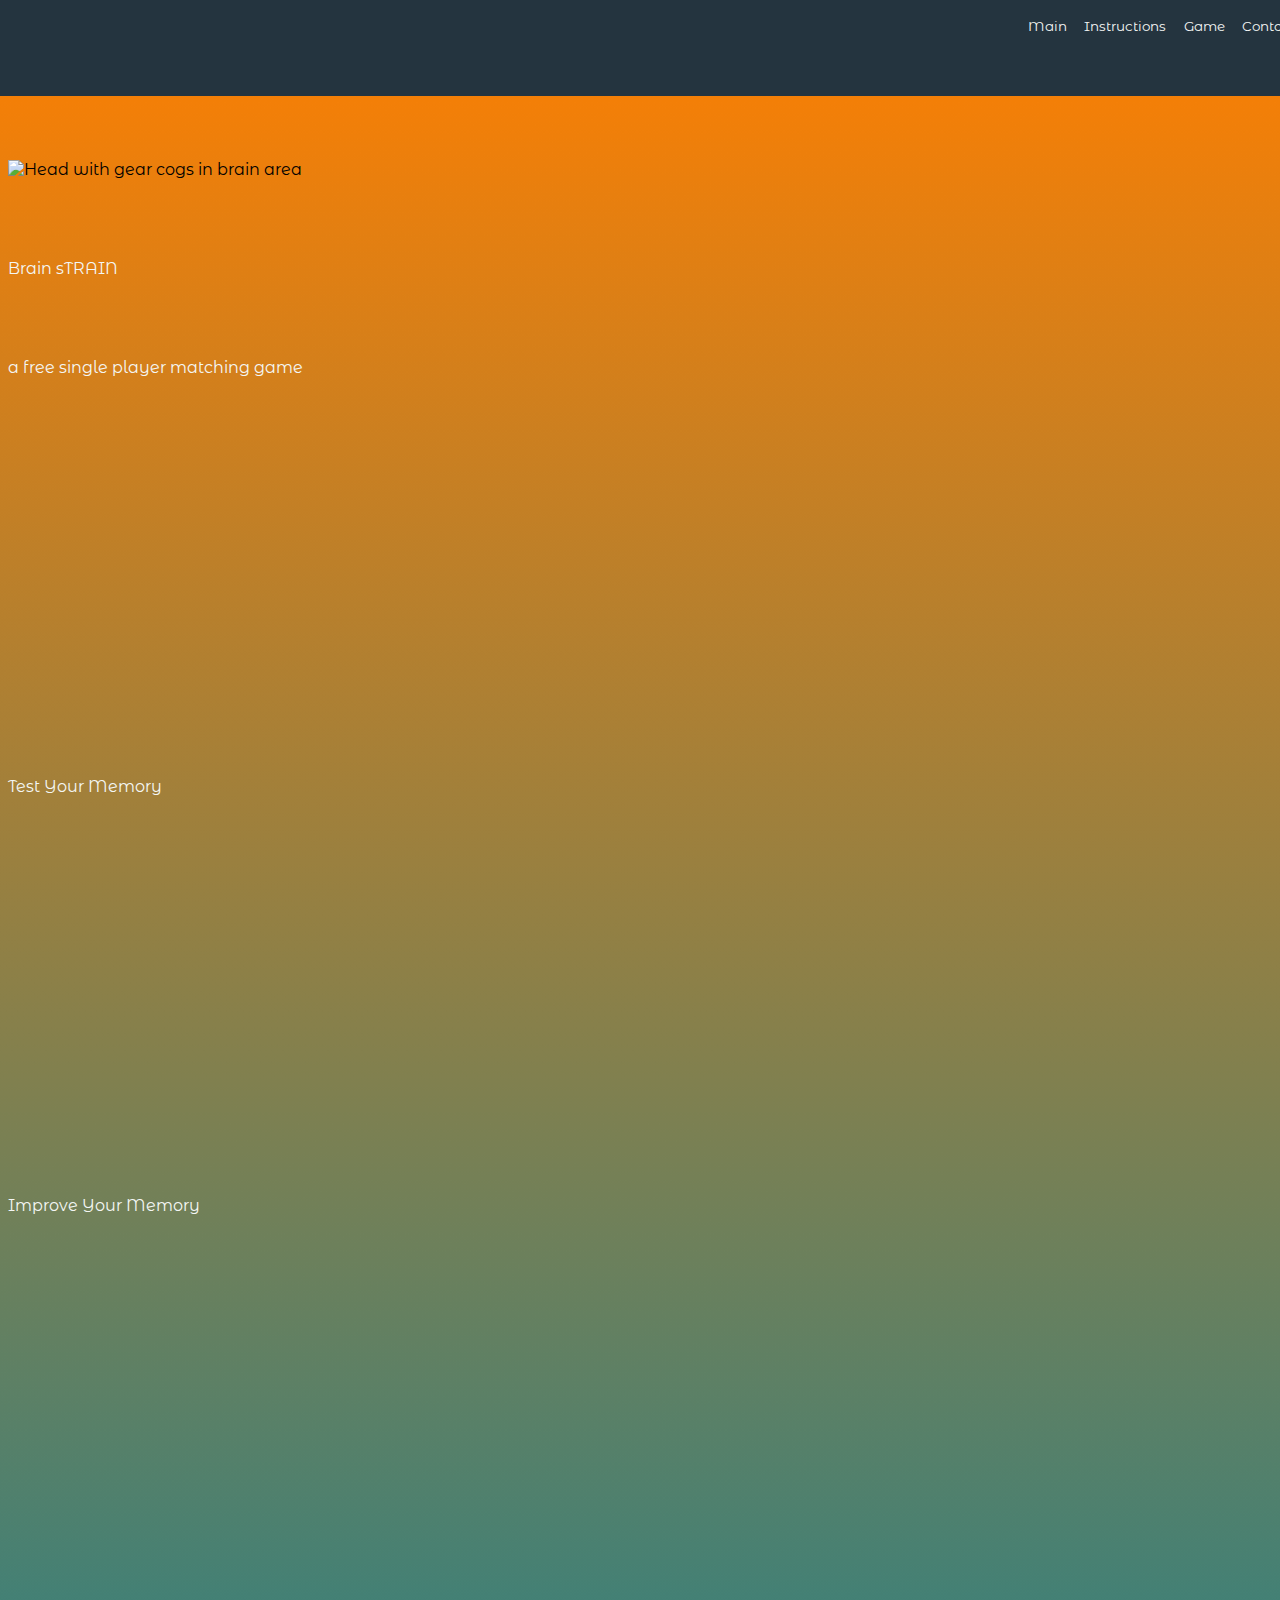
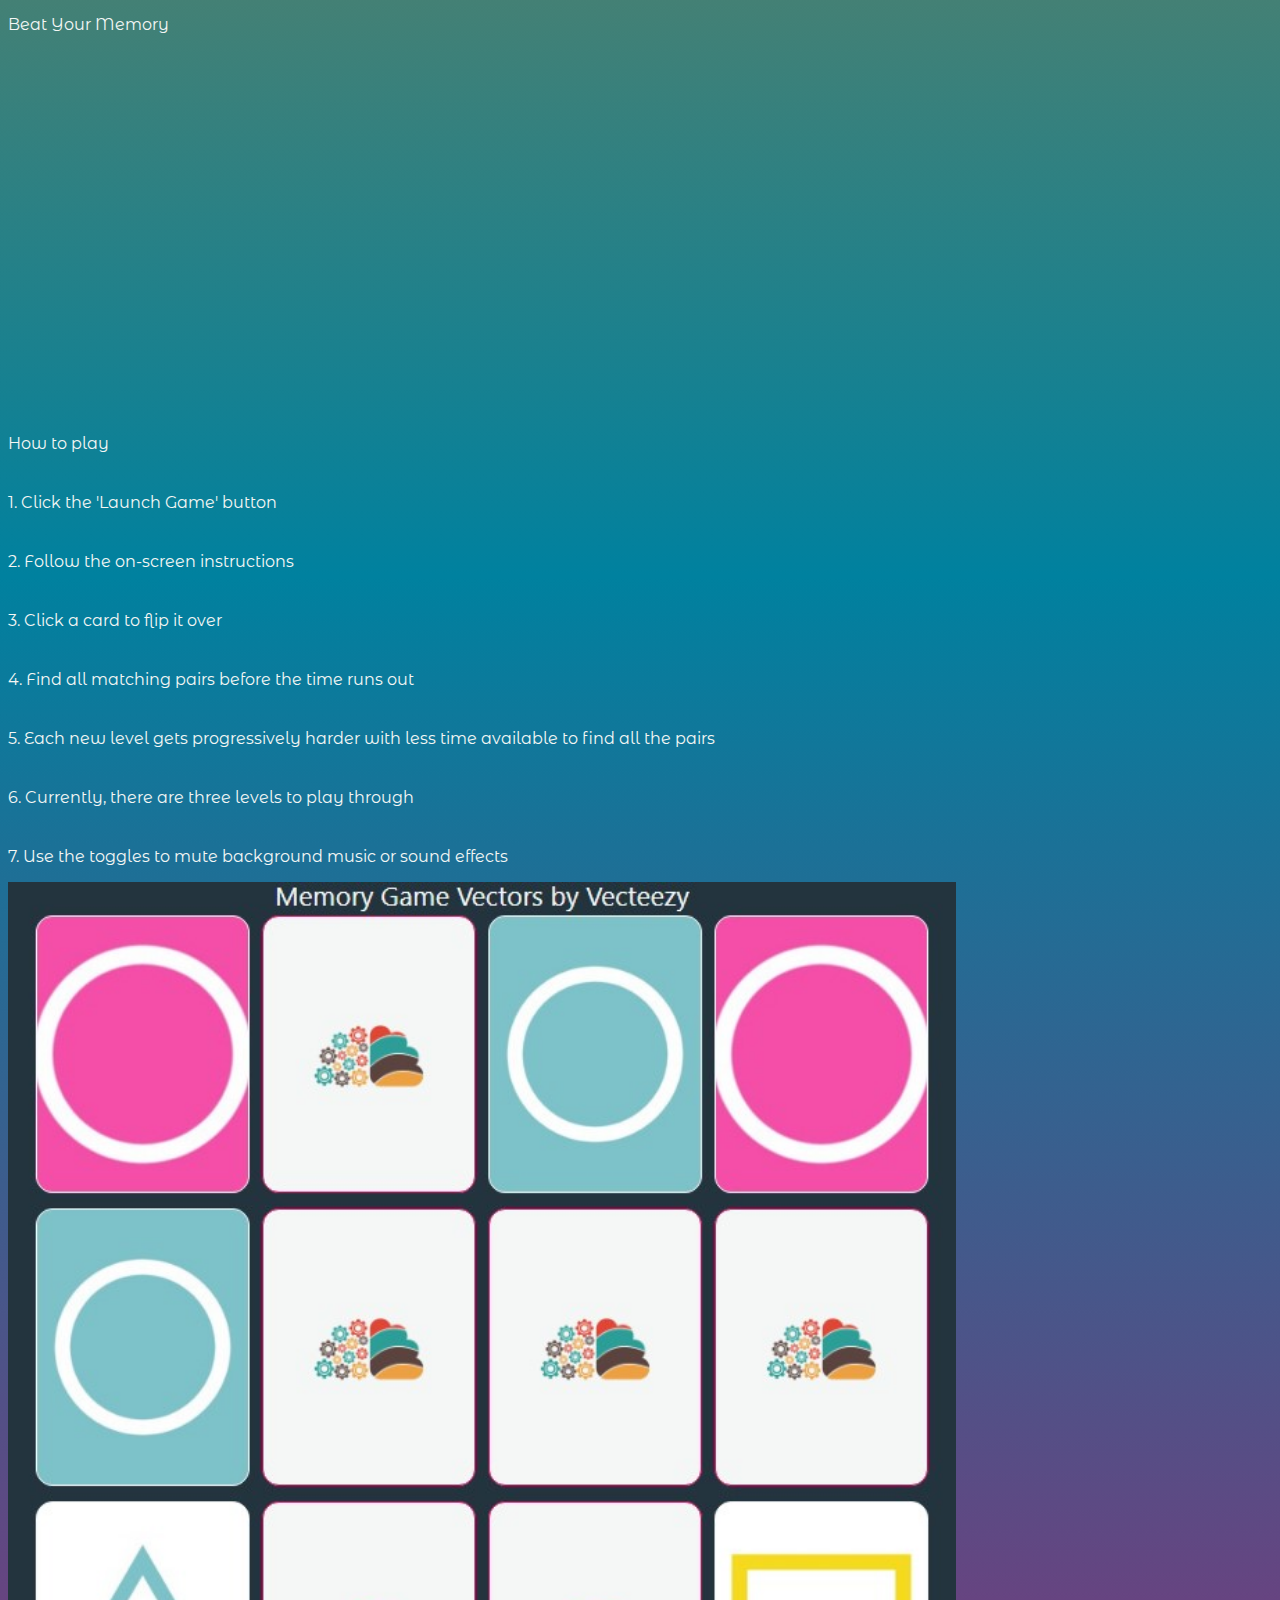
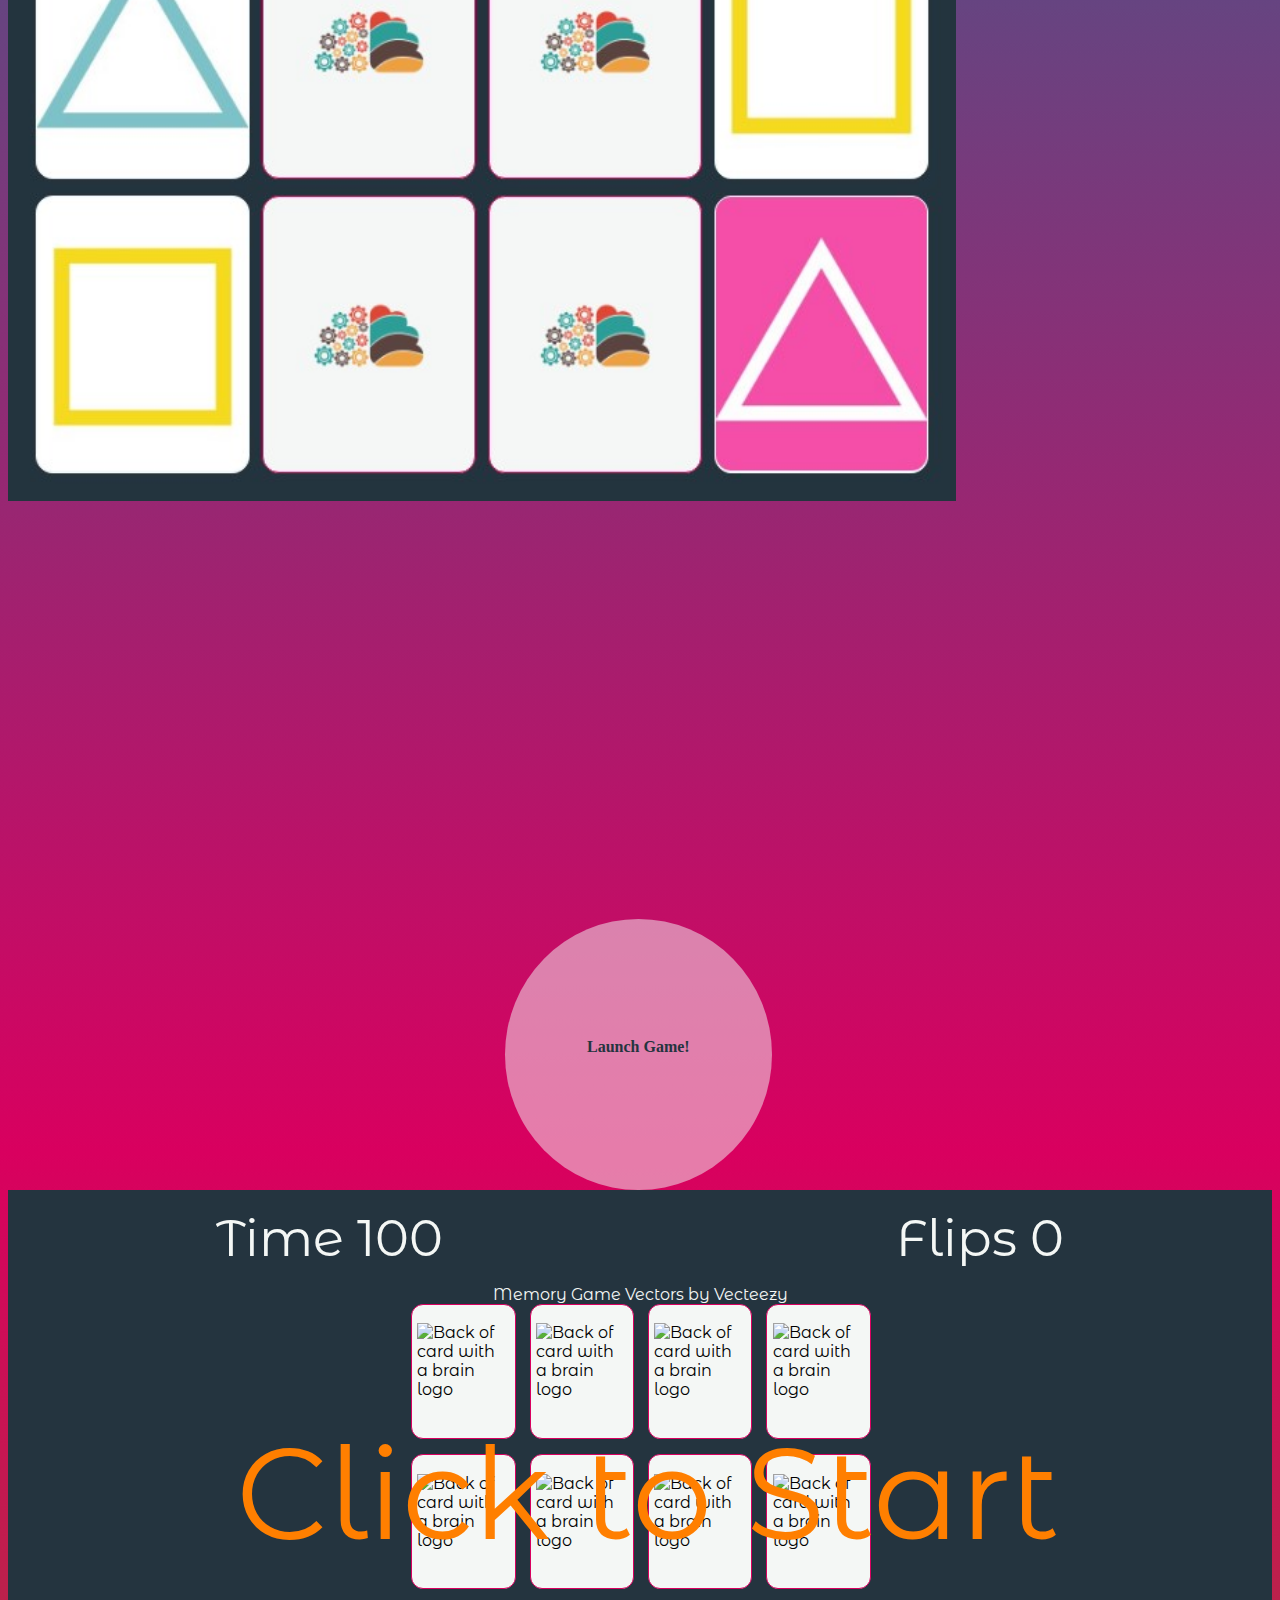
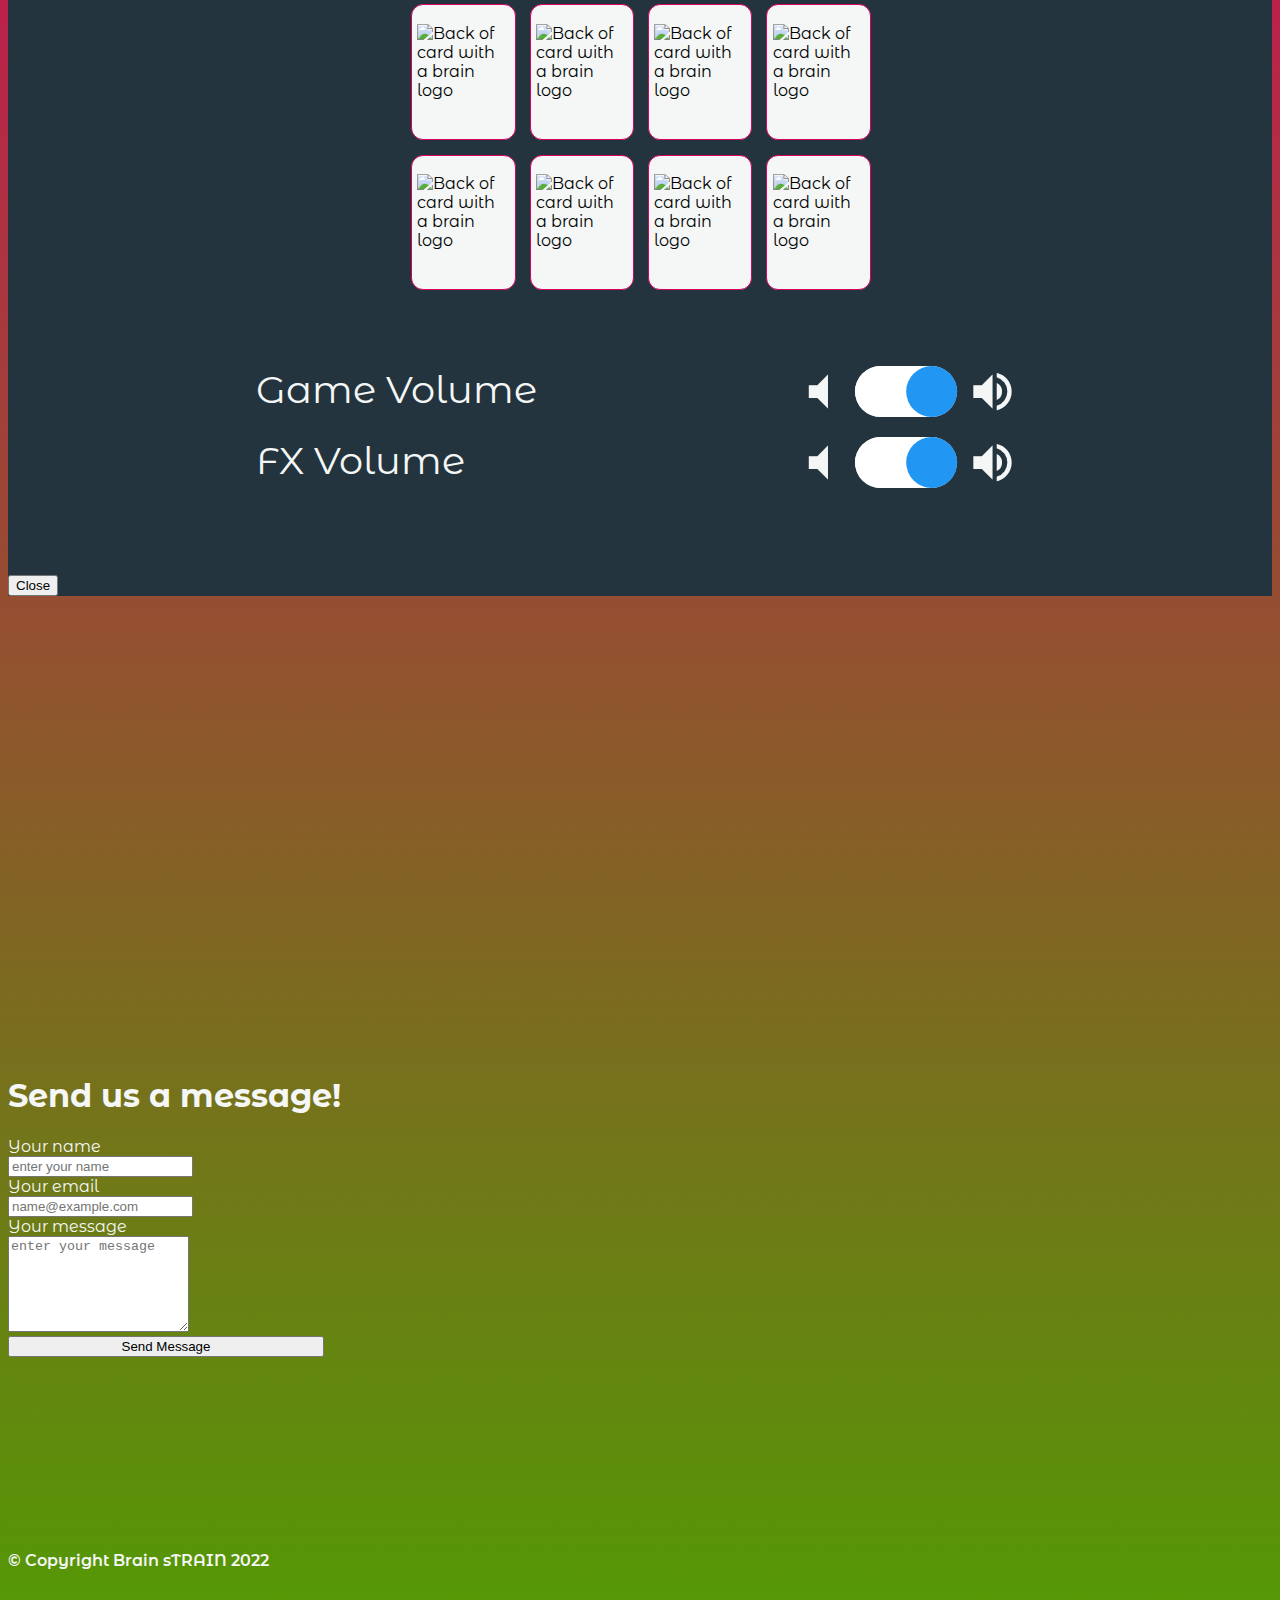
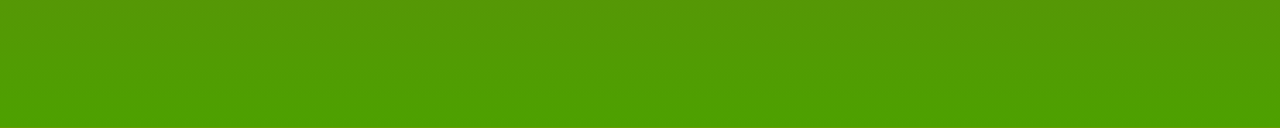
==== commit 43d596e8: "Removed woff font as it was creating an error for some users" ====
--- a/index.html
+++ b/index.html
@@ -14,7 +14,6 @@
     <!-- INTERNAL STYLING -->
     <link rel="stylesheet" href="assets/css/style.css">
     <link rel="stylesheet" href="assets/css/game.css">
-    <link rel="stylesheet" href="assets/fonts/digitsregular.css">
     <!-- EXTERNAL STYLING -->
     <link href="https://cdn.jsdelivr.net/npm/bootstrap@5.1.3/dist/css/bootstrap.min.css" rel="stylesheet"
         integrity="sha384-1BmE4kWBq78iYhFldvKuhfTAU6auU8tT94WrHftjDbrCEXSU1oBoqyl2QvZ6jIW3" crossorigin="anonymous">
@@ -87,21 +86,13 @@
             <div class="row justify-content-between rule_list">
                 <div class="col-12 col-sm-12 col-lg-6 align-self-center justify-content-between">
                     <p class="col-12 display-3 rule_list_title">How to play</p>
-                    <p class="col-12 cmt-1 rule_list_number"><span class="rule_list_text h5 ms-3">Click the 'Launch
-                            Game' button</span>
-                    </p>
-                    <p class="col-12 cmt-1 rule_list_number"><span class="rule_list_text h5 ms-3">Follow the on-screen
-                            instructions</span></p>
-                    <p class="col-12 cmt-1 rule_list_number"><span class="rule_list_text h5 ms-3">Click a card to flip
-                            it over</span></p>
-                    <p class="col-12 cmt-1 rule_list_number"><span class="rule_list_text h5 ms-3">Find all matching
-                            pairs before the time runs out</p>
-                    <p class="col-12 cmt-1 rule_list_number"><span class="rule_list_text h5 ms-3">Each new level gets
-                            progressively harder with less time available to find all the pairs</span></p>
-                    <p class="col-12 cmt-1 rule_list_number"><span class="rule_list_text h5 ms-3">Currently, there are
-                            three levels to play through</span></p>
-                    <p class="col-12 cmt-1 rule_list_number"><span class="rule_list_text h5 ms-3">Use the toggles to
-                            mute background music or sound effects</p>
+                    <p class="col-12 rule_list_text h5">1. Click the 'Launch Game' button</p>
+                    <p class="col-12 rule_list_text h5">2. Follow the on-screen instructions</p>
+                    <p class="col-12 rule_list_text h5">3. Click a card to flip it over</p>
+                    <p class="col-12 rule_list_text h5">4. Find all matching pairs before the time runs out</p>
+                    <p class="col-12 rule_list_text h5">5. Each new level gets progressively harder with less time available to find all the pairs</p>
+                    <p class="col-12 rule_list_text h5">6. Currently, there are three levels to play through</p>
+                    <p class="col-12 rule_list_text h5">7. Use the toggles to mute background music or sound effects</p>
                 </div>
                 <div class="col-6 align-self-center d-none d-lg-block">
                     <img class="mx-auto d-block" src="assets/images/game_one.jpg" alt="Game layout">
@@ -123,7 +114,7 @@
 
         <!-- Modal -->
         <div class="modal fade" id="staticBackdrop" data-bs-backdrop="static" data-bs-keyboard="false" tabindex="-1"
-            aria-labelledby="staticBackdrop" target="_blank" aria-hidden="true">
+            aria-labelledby="staticBackdrop" aria-hidden="true">
             <div class="modal-dialog modal-fullscreen">
                 <div class="modal-content" id="modal-body">
 
@@ -341,7 +332,7 @@
 
     <div id="contact"></div>
     <section class="cmt-6">
-
+        <h1>Send us a message!</h1>
         <form id="contactForm" class="container">
 
             <div class="row mb-4 align-items-center justify-content-center">
@@ -392,11 +383,11 @@
         </div>
     </footer>
 
-    <section id="scripts">
+    <div id="scripts">
 
         <!-- EmailJS Scripts - Required for contact form -->
-        <script type="text/javascript" src="https://cdn.jsdelivr.net/npm/@emailjs/browser@3/dist/email.min.js"></script>
-        <script type="text/javascript">
+        <script src="https://cdn.jsdelivr.net/npm/@emailjs/browser@3/dist/email.min.js"></script>
+        <script>
             emailjs.init('user_6mYiVdlKQsQAahg05VDDV')
         </script>
         <script src="assets/js/sendEmail.js"></script>
@@ -406,7 +397,7 @@
             integrity="sha384-MrcW6ZMFYlzcLA8Nl+NtUVF0sA7MsXsP1UyJoMp4YLEuNSfAP+JcXn/tWtIaxVXM"
             crossorigin="anonymous"></script>
 
-    </section>
+    </div>
 
 </body>
 
--- a/assets/css/style.css
+++ b/assets/css/style.css
@@ -106,6 +106,26 @@
     color: var(--color-five);
 }
 
+/* On screens that are 400px or less, set the top-nav to 100% width */
+@media screen and (max-width: 400px) {
+
+    .nav-link {
+        padding-left: 0.2em !important;
+        padding-right: 0.2em !important;
+    }
+
+}
+
+/* On screens that are 385px or less, set the top-nav to 100% width */
+@media screen and (max-width: 400px) {
+
+    body {
+        width: revert !important;
+        width: -webkit-fill-available !important;
+    }
+
+}
+
 /****************************************** Header End */
 
 /****************************************** Main Start */
@@ -123,44 +143,8 @@
 
 /**** How To Play Start ****/
 
-.rule_list_number {
-    font-family: 'digitsregular', Arial, sans-serif;
-}
-
-.rule_list_number:nth-of-type(2)::before {
-    content: "A";
-}
-
-.rule_list_number:nth-of-type(3)::before {
-    content: "b";
-}
-
-.rule_list_number:nth-of-type(4)::before {
-    content: "C";
-}
-
-.rule_list_number:nth-of-type(5)::before {
-    content: "d";
-}
-
-.rule_list_number:nth-of-type(6)::before {
-    content: "E";
-}
-
-.rule_list_number:nth-of-type(7)::before {
-    content: "f";
-}
-
-.rule_list_number:nth-of-type(8)::before {
-    content: "G";
-}
-
 .rule_list_text {
-    font-family: initial;
-}
-
-.rule_list_guide_icon {
-    font-family: 'digitsregular', Arial, sans-serif;
+    margin-top: 2.5em !important;
 }
 
 .how_to_play img {
@@ -170,75 +154,7 @@
     margin-right: auto !important;
 }
 
-/******************************************* Main End */
-
-/******************************************* Form End */
-
-label {
-    color: var(--color-five);
-}
-
-/******************************************* Form End */
-
-/*************************************** Footer Start */
-
-footer {
-    margin-top: 10rem;
-}
-
-footer p {
-    line-height: 5.5em;
-    font-size: medium;
-    font-weight: 600;
-}
-
-footer ul {
-    list-style-type: none;
-    line-height: 5.5em;
-    display: flex;
-    justify-content: center;
-}
-
-footer ul a {
-    text-decoration: none;
-    font-size: x-large;
-    margin: 0 .5em 0 .5em;
-}
-
-footer p,
-footer ul a {
-    color: var(--color-five);
-}
-
-/***************************************** Footer End */
-
-/* On screens that are 400px or less, set the top-nav to 100% width */
-@media screen and (max-width: 400px) {
-
-    .nav-link {
-        padding-left: 0.2em !important;
-        padding-right: 0.2em !important;
-    }
-
-}
-
-/* On screens that are 385px or less, set the top-nav to 100% width */
-@media screen and (max-width: 400px) {
-
-    body {
-        width: revert !important;
-        width: -webkit-fill-available !important;
-    }
-
-}
-
-/* On screens that are 1000px or less, set the contact-btn to 25% width */
-
-.contact-btn {
-    width: 25% !important;
-}
-
-/************************************************* Game Launch Button Start */
+/**** Game Launch Button Start ****/
 
 .btn-container {
     max-width: 270px;
@@ -251,8 +167,8 @@
 }
 
 .game-btn {
-    width: 100%;
-    height: 0;
+    width: 20em;
+    height: 20em;
     padding-bottom: 100%;
     border-radius: 50%;
     background-color: rgba(244, 247, 245, .5) !important;
@@ -318,4 +234,97 @@
     transform: translateY(1em);
 }
 
-/*************************************************** Game Launch Button End */+/******************************************* Main End */
+
+/***************************************** Form Start */
+
+label {
+    color: var(--color-five);
+}
+
+/* On screens that are 1000px or less, set the contact-btn to 25% width */
+
+.contact-btn {
+    width: 25% !important;
+}
+
+/******************************************* Form End */
+
+/*************************************** Footer Start */
+
+footer {
+    margin-top: 10rem;
+}
+
+footer p {
+    line-height: 5.5em;
+    font-size: medium;
+    font-weight: 600;
+}
+
+footer ul {
+    list-style-type: none;
+    line-height: 5.5em;
+    display: flex;
+    justify-content: center;
+}
+
+footer ul a {
+    text-decoration: none;
+    font-size: x-large;
+    margin: 0 .5em 0 .5em;
+}
+
+footer p,
+footer ul a {
+    color: var(--color-five);
+}
+
+footer ul a:hover {
+    color: var(--color-six);
+}
+
+/***************************************** Footer End */
+
+/*********************************************************** 404 Page Start */
+
+.error404_body {
+    background: unset;
+    background-color: white;
+    text-align: center;
+}
+
+.error404_body main {
+    margin-top: 10vh;
+}
+
+.error404_img {
+    width: auto;
+    height: 50vh;
+    margin-left: auto;
+    margin-right: auto;
+}
+
+.error404_attribution {
+    text-decoration: none;
+    color: var(--color-six);
+    font-size: x-small;
+}
+
+.error404_attribution:hover {
+    color: #dca000;
+}
+
+.error404_footer p, .error404_footer ul a {
+    color: var(--color-six);
+}
+
+.error404_footer ul a:hover {
+    color: #dca000;
+}
+
+.error404_footer {
+    margin-top: 10vh;
+}
+
+/************************************************************* 404 Page End */--- a/assets/css/game.css
+++ b/assets/css/game.css
@@ -1,5 +1,3 @@
-/***************************************************** Main Game Area Start */
-
 /* Body Start */
 
 .modal-content {
@@ -327,12 +325,4 @@
   -ms-transform: translateX(100%);
 }
 
-/* Game Volume Controls End */
-
-/******************************************************* Main Game Area End */
-
-/******************************************************* Modal Footer Start */
-
-
-
-/********************************************************* Modal Footer End */+/* Game Volume Controls End */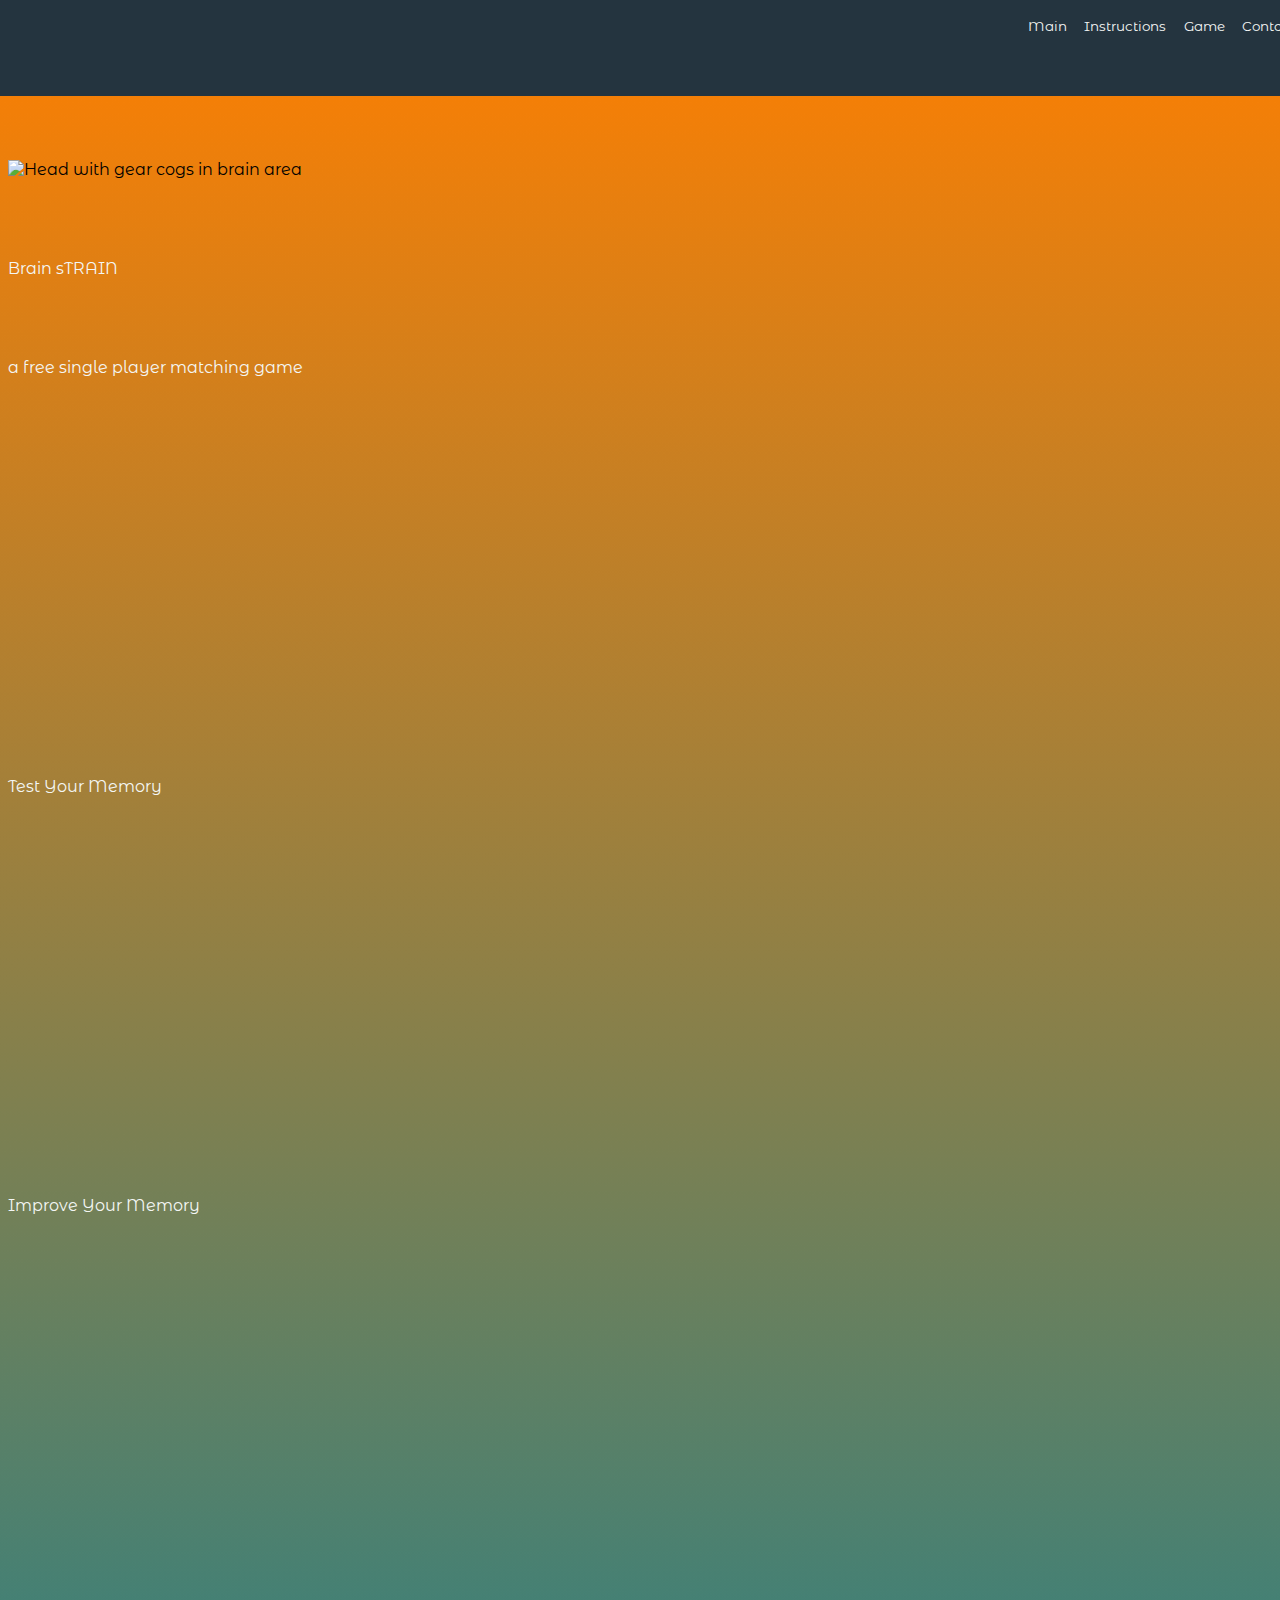
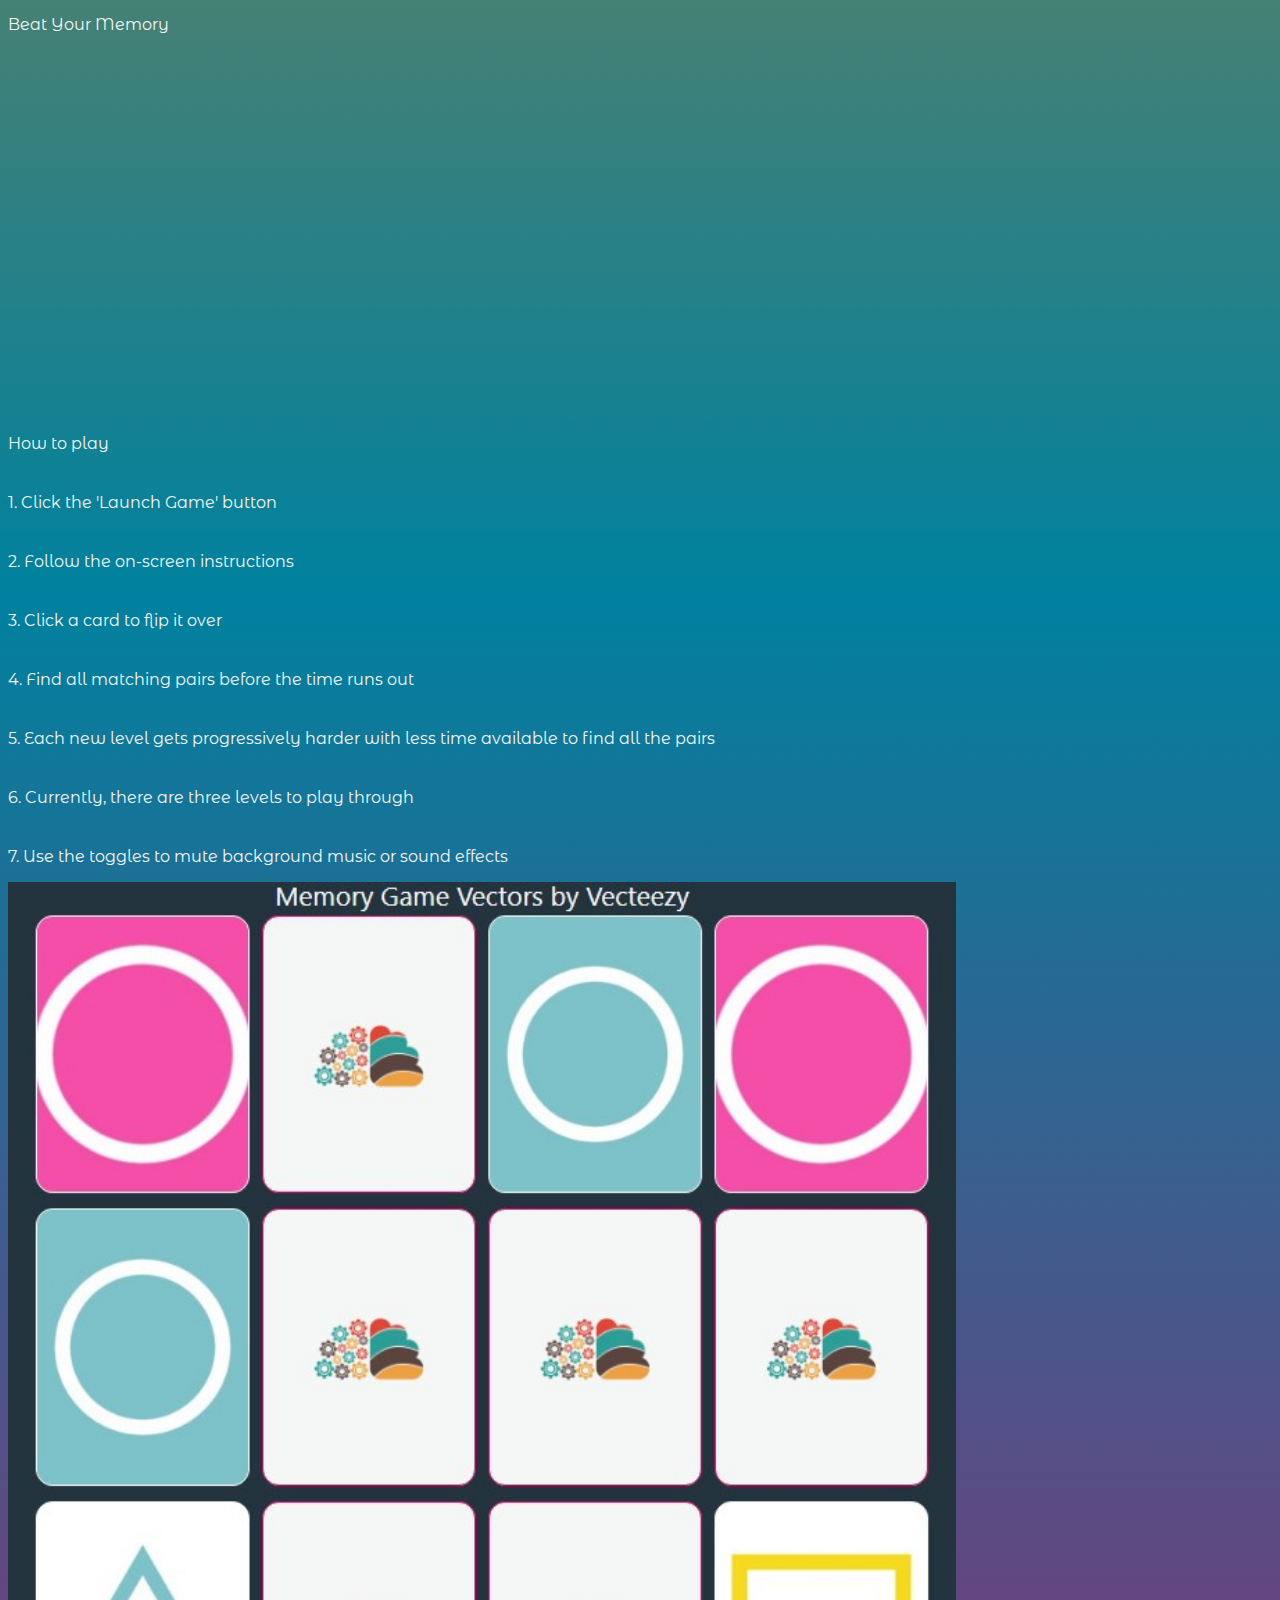
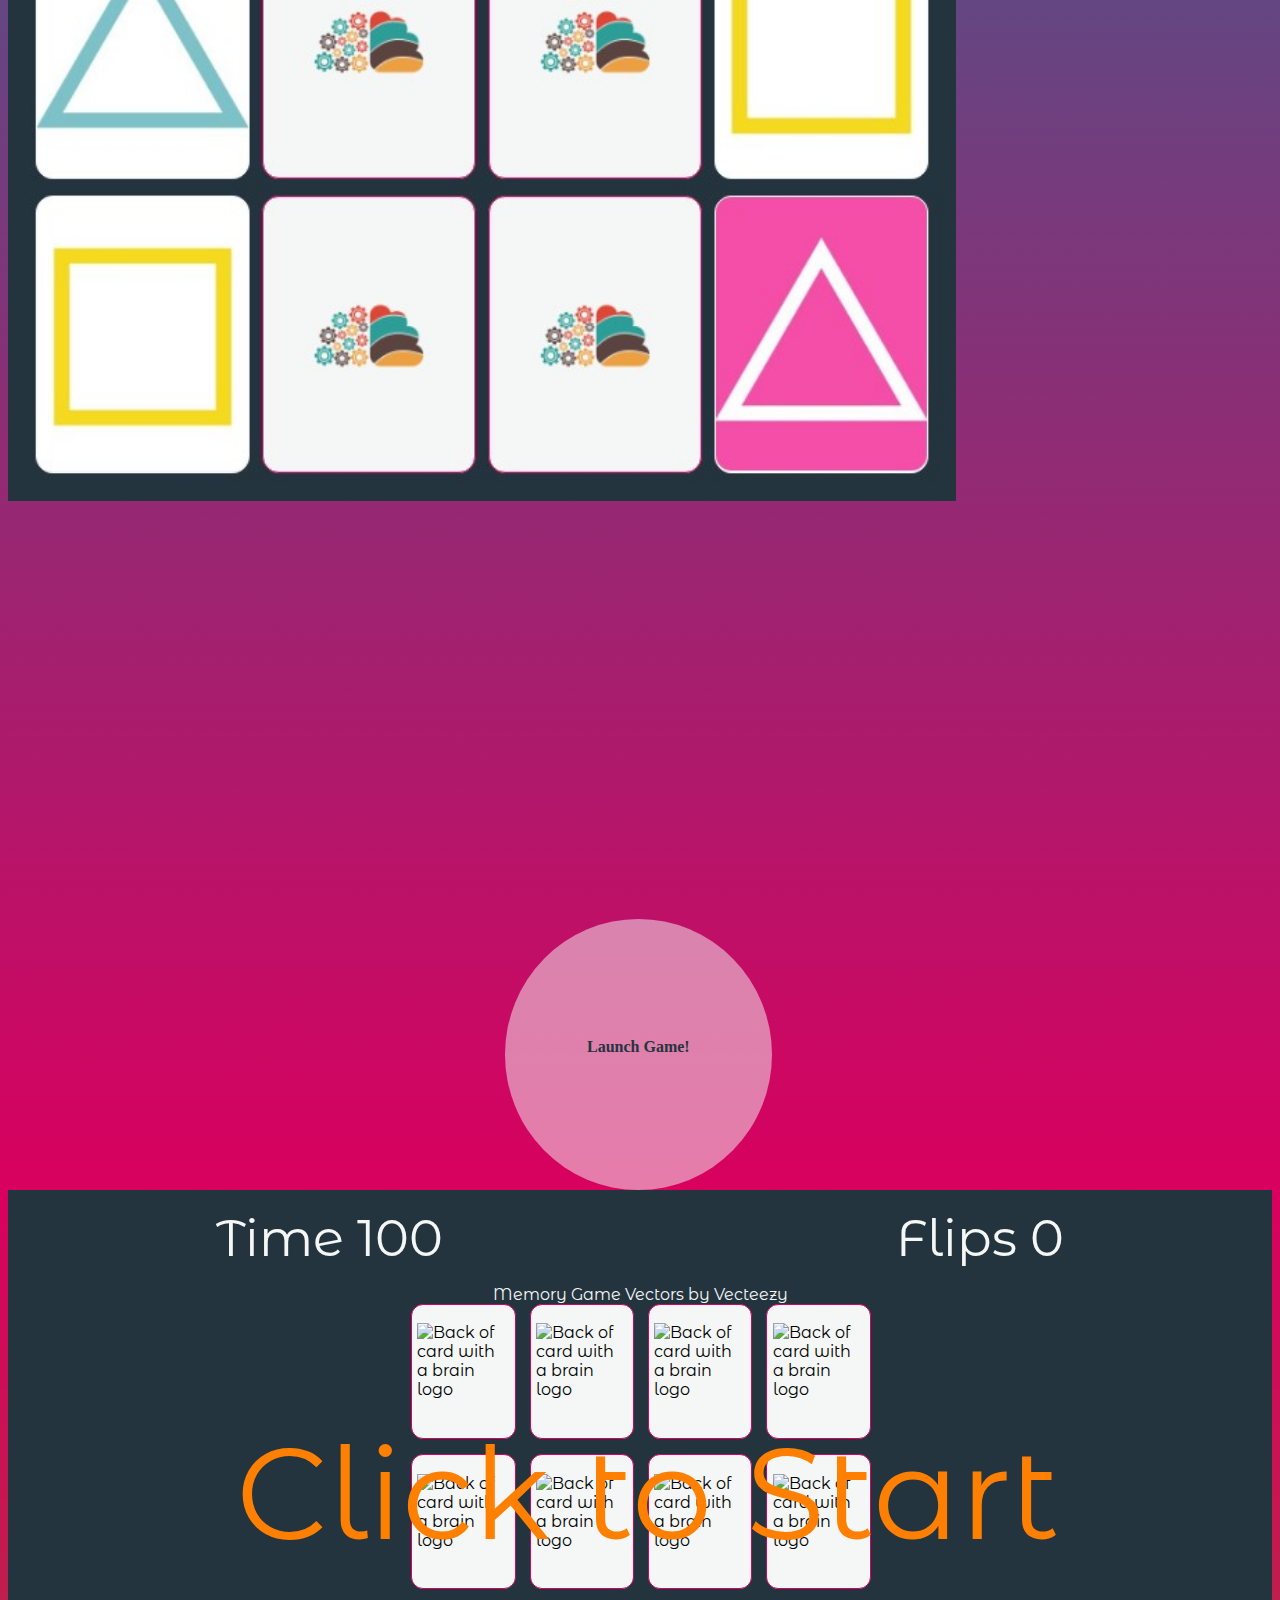
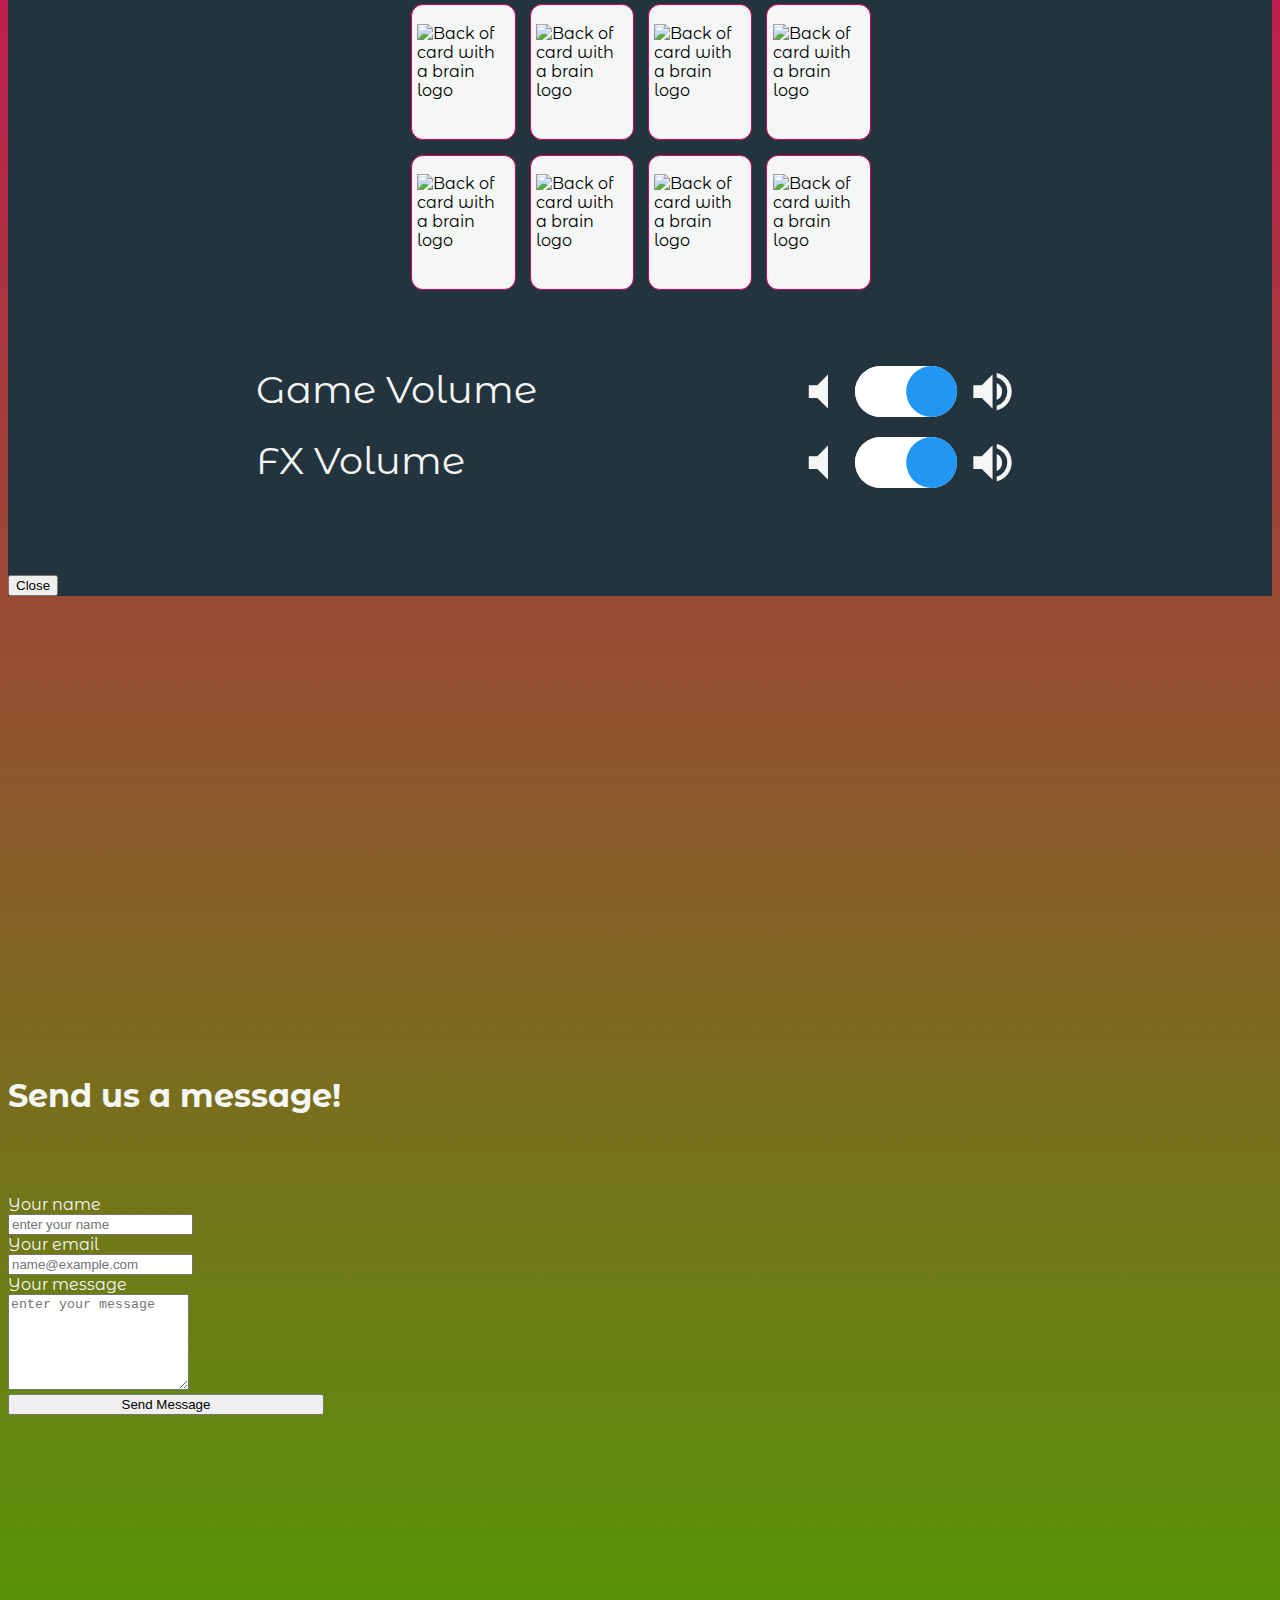
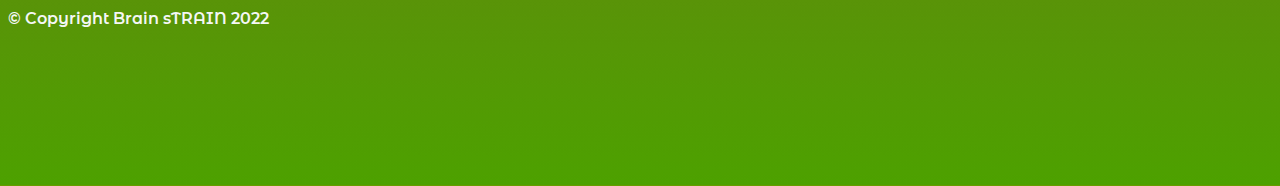
==== commit 1d49871a: "Updated position of contact form header to centre align" ====
--- a/index.html
+++ b/index.html
@@ -332,8 +332,9 @@
 
     <div id="contact"></div>
     <section class="cmt-6">
-        <h1>Send us a message!</h1>
-        <form id="contactForm" class="container">
+        
+        <h1 class="row align-items-center justify-content-center">Send us a message!</h1>
+        <form id="contactForm" class="container cmt-1">
 
             <div class="row mb-4 align-items-center justify-content-center">
                 <label for="name" class="col-sm-2 col-form-label col-form-label-sm">Your name</label>
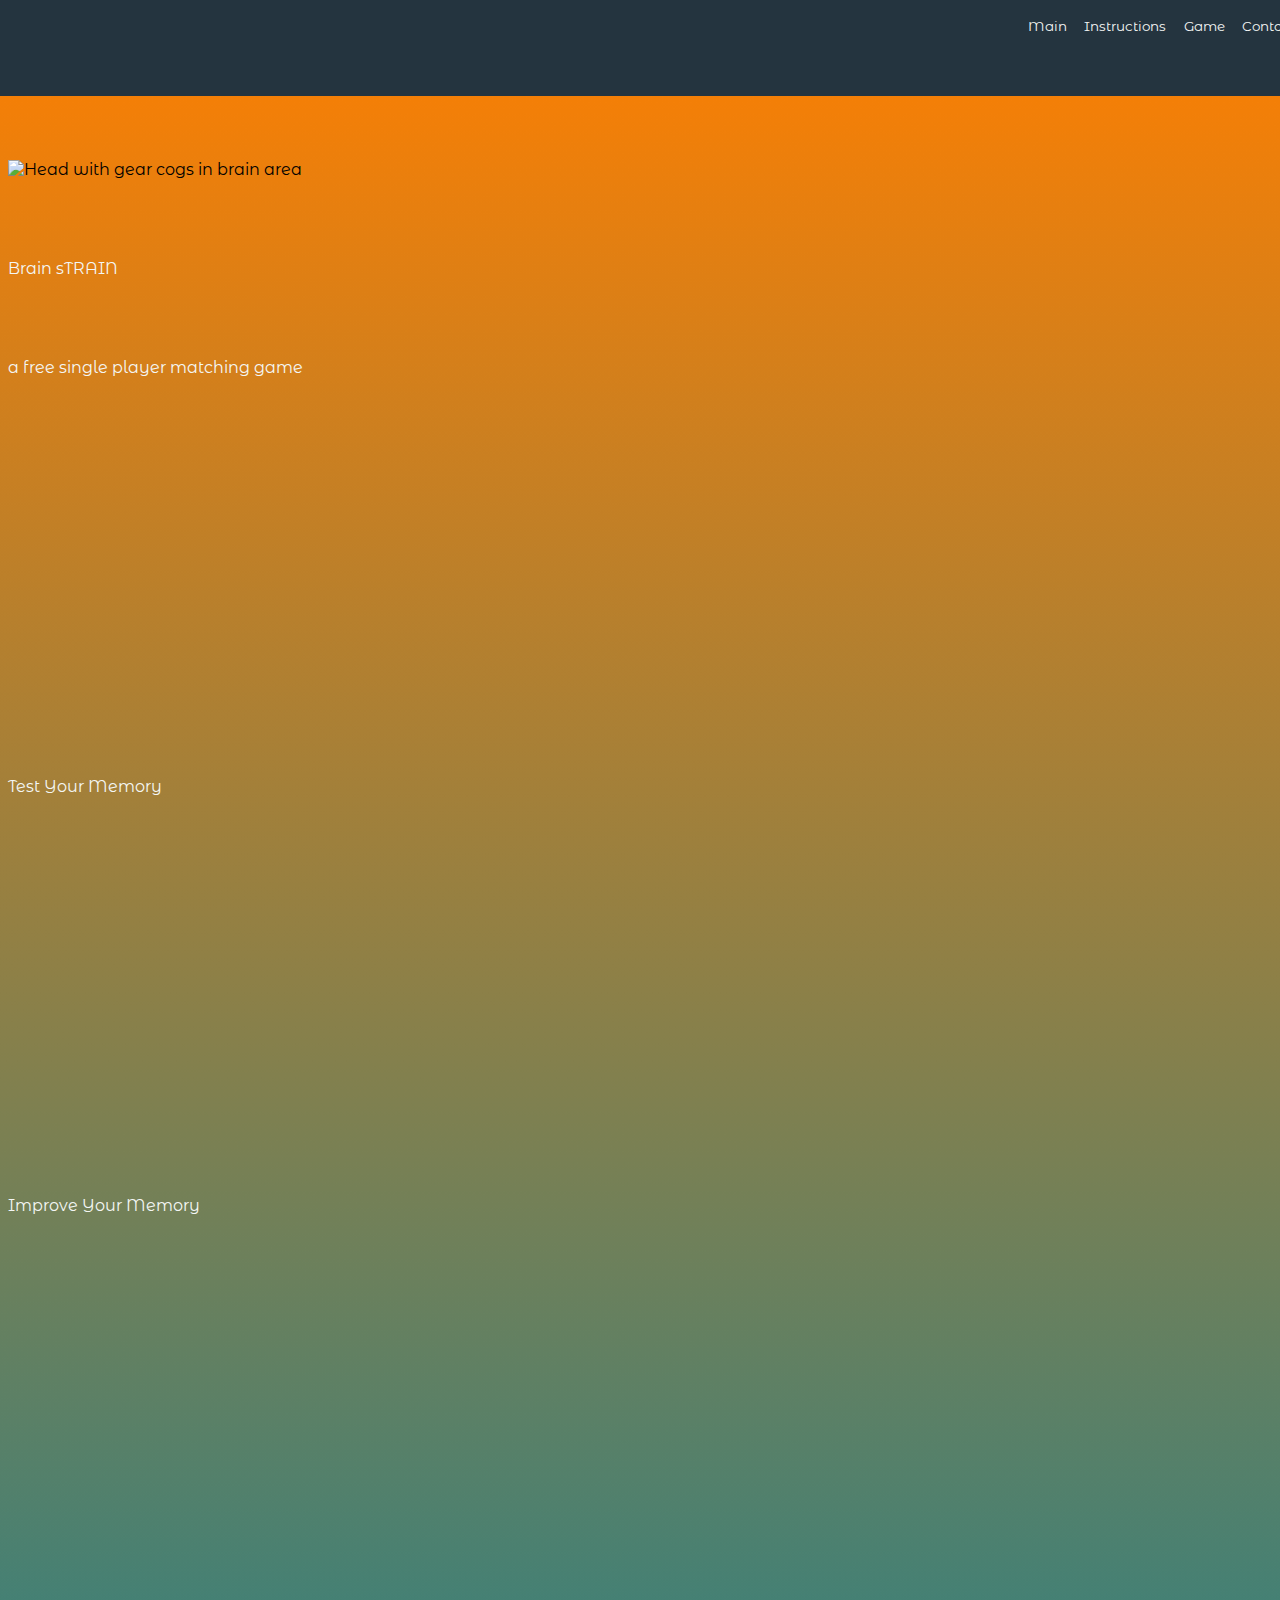
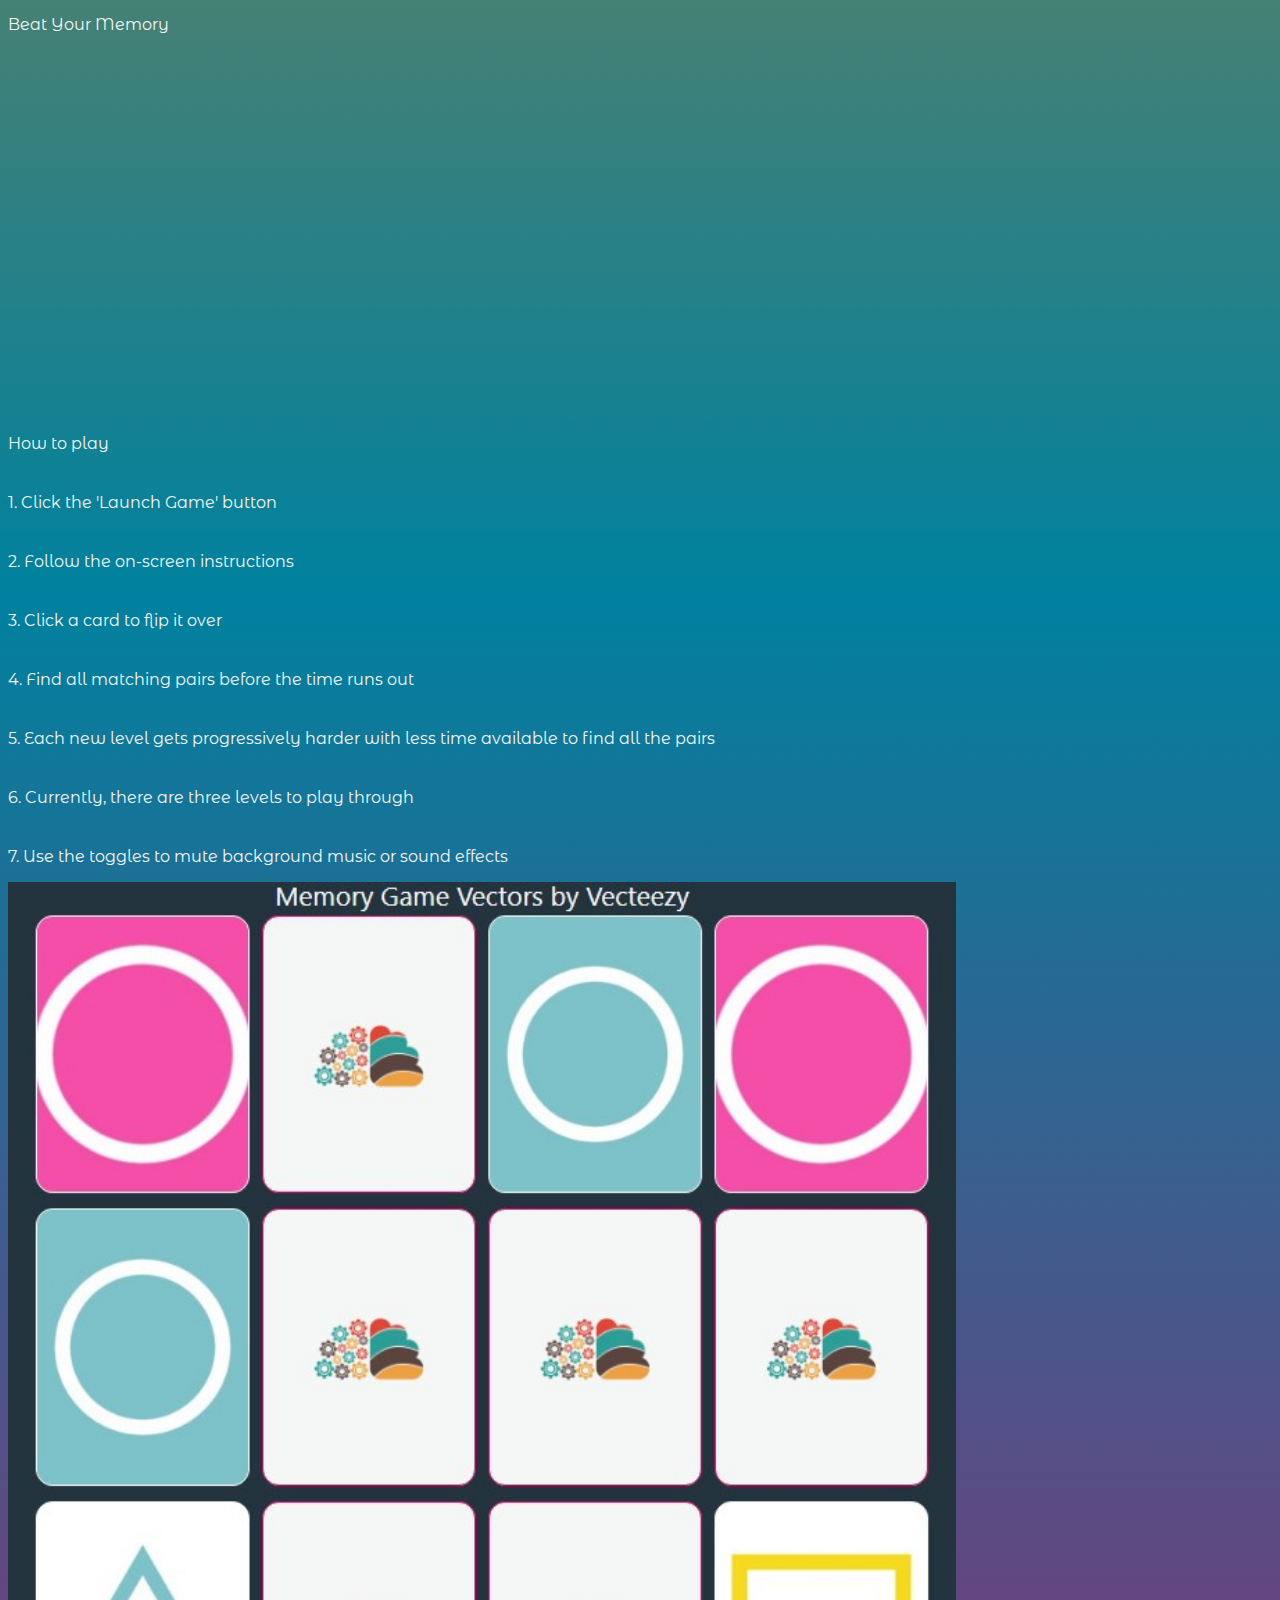
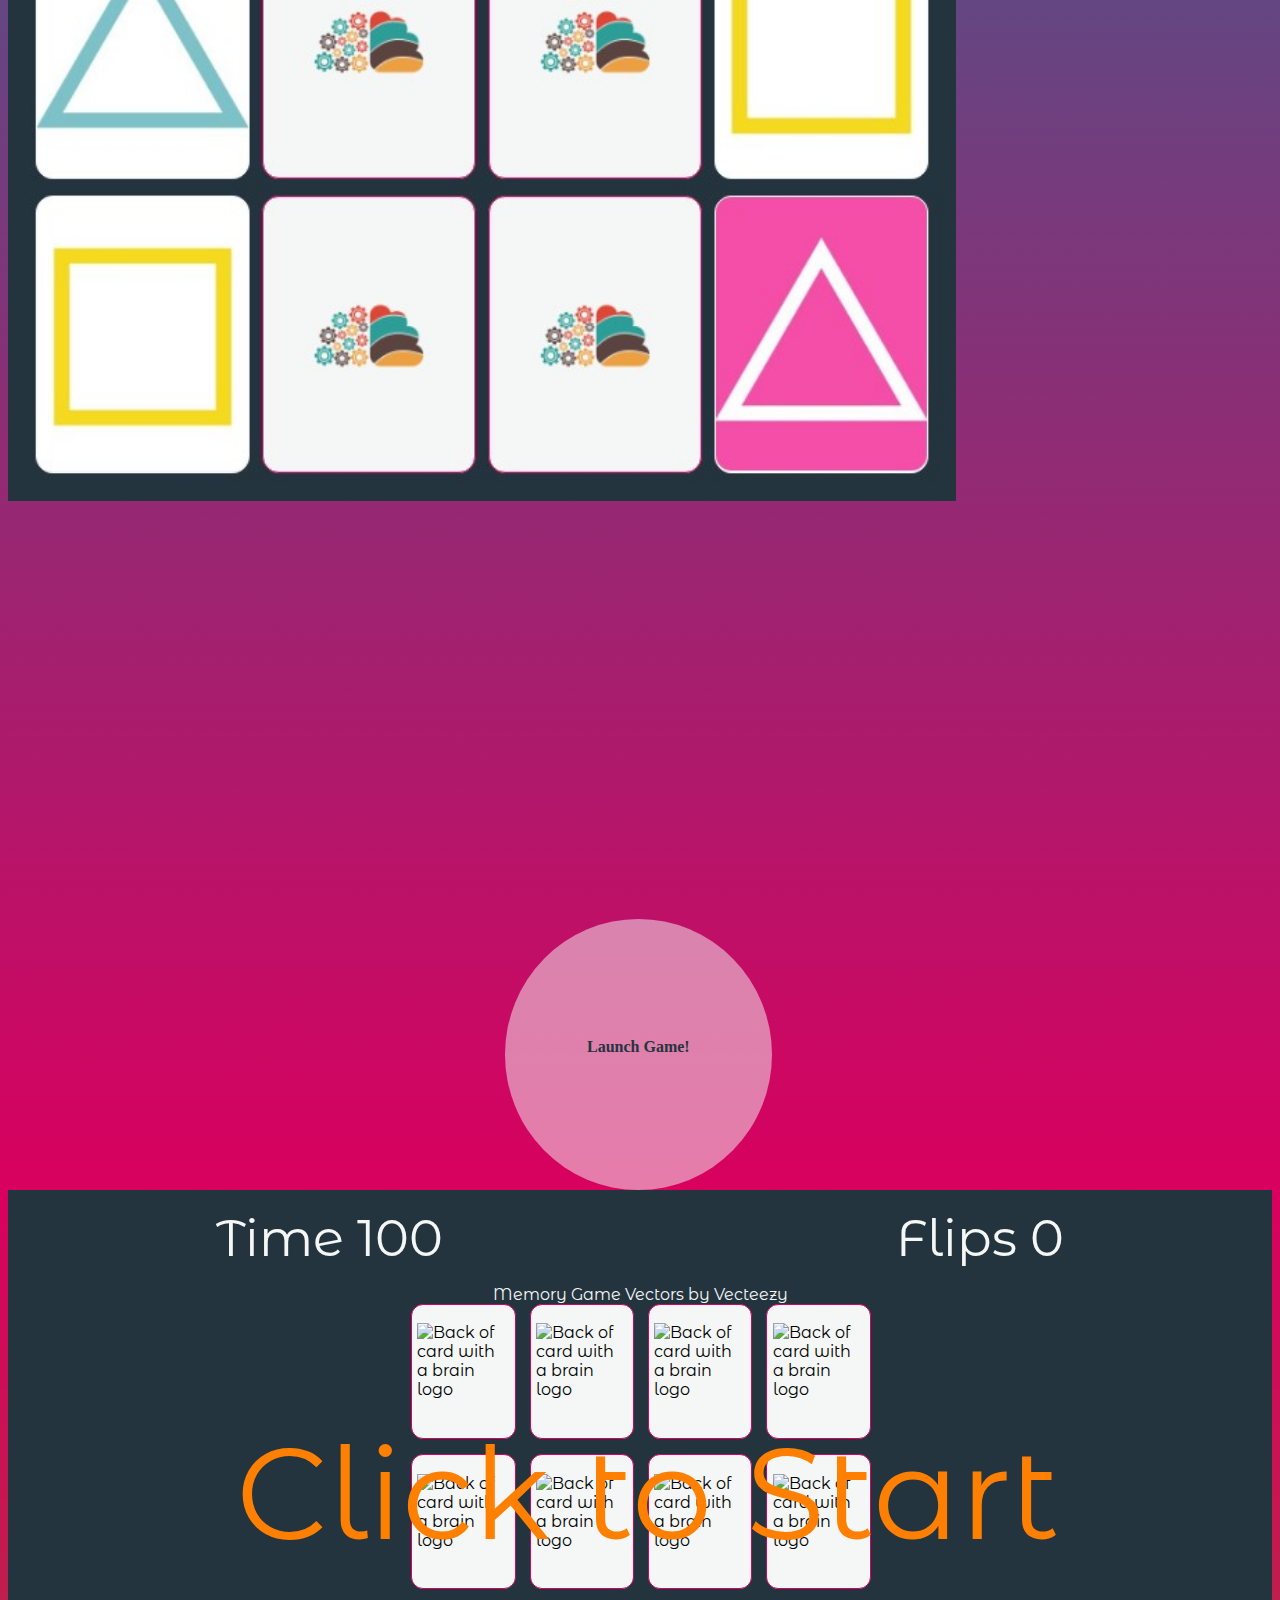
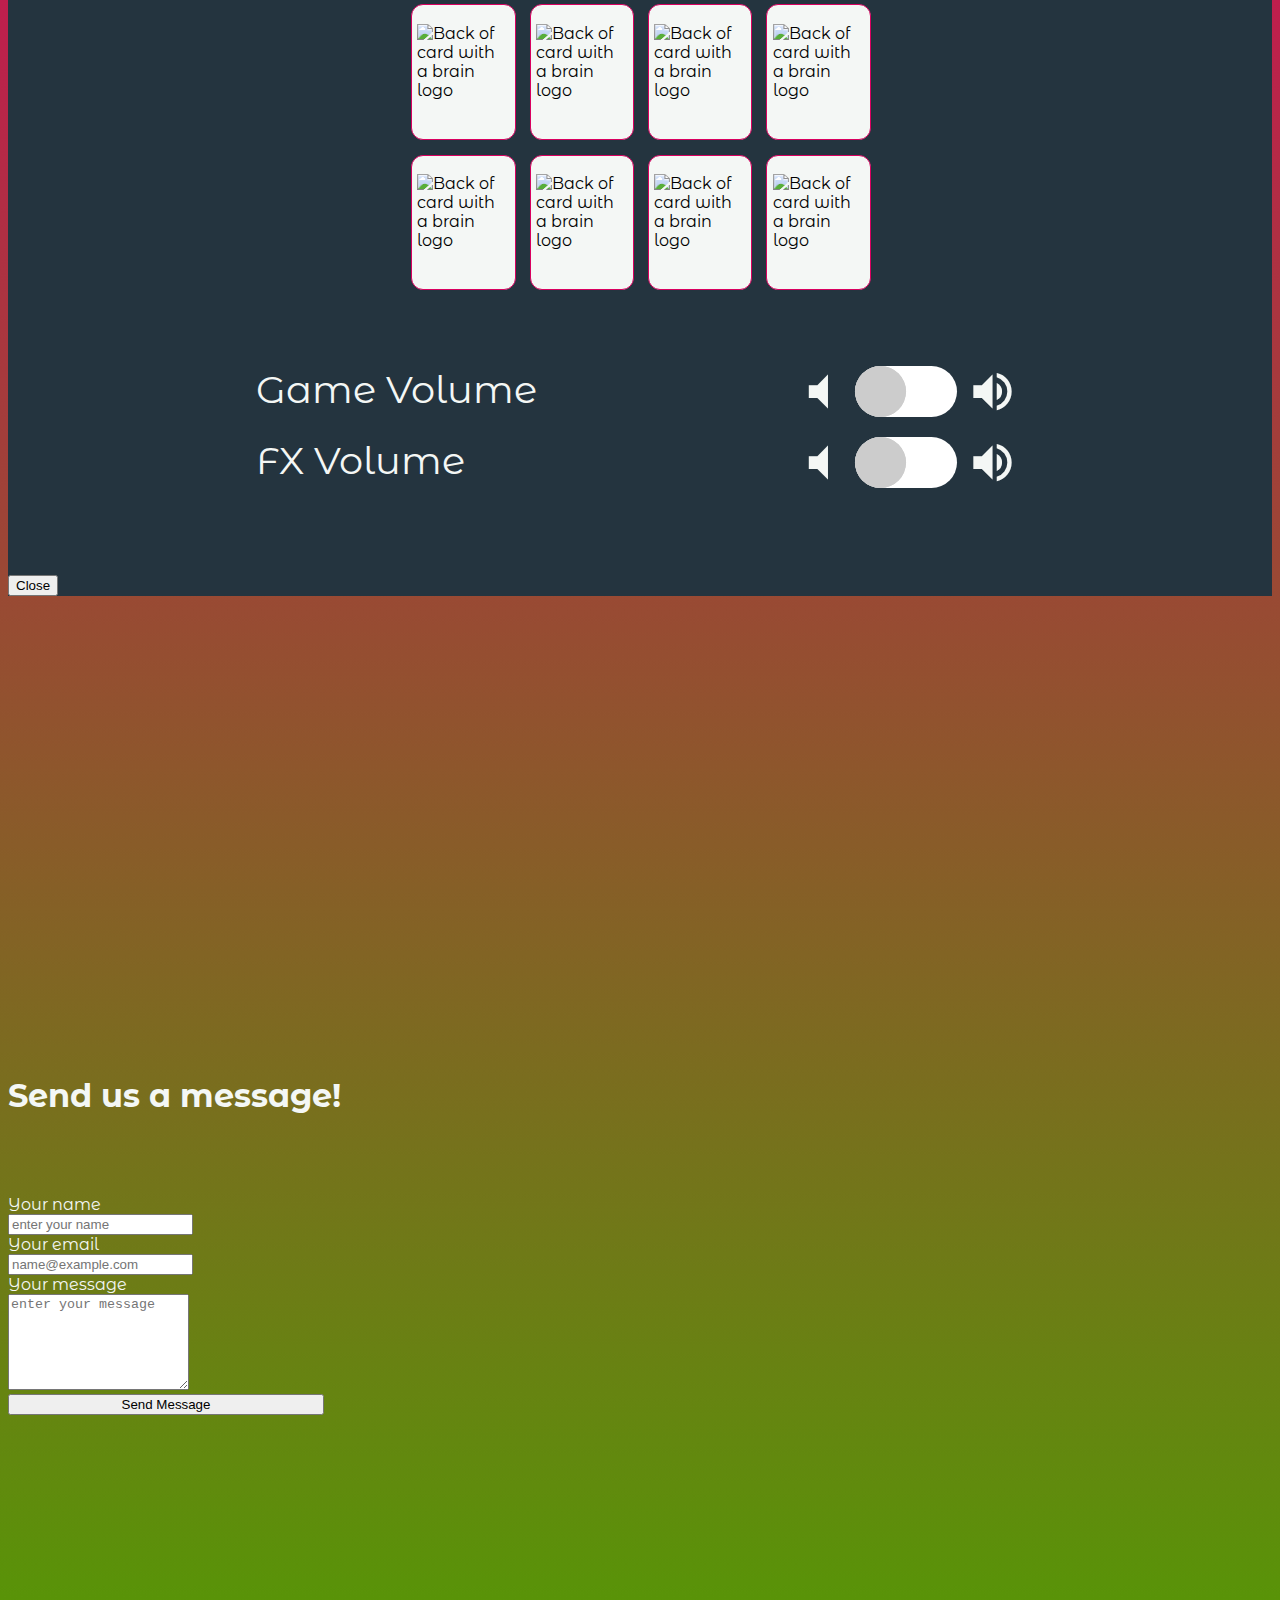
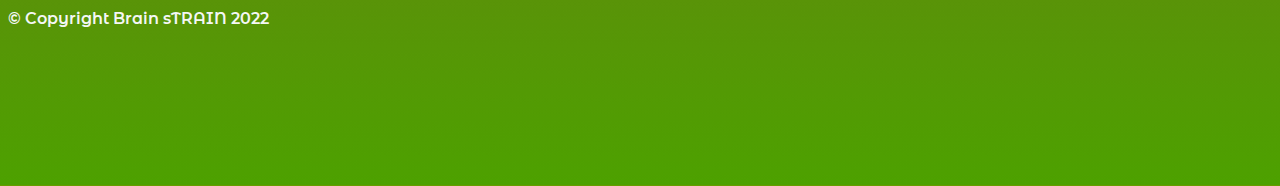
==== commit 99d88742: "Added code to stop game sounds automatically playing upon launch" ====
--- a/index.html
+++ b/index.html
@@ -302,7 +302,7 @@
                                 <div class="item1">Game Volume</div>
                                 <div class="item2">
                                     <span class="material-icons">volume_mute</span>
-                                    <input id="volSwitch" type="checkbox" hidden checked>
+                                    <input id="volSwitch" type="checkbox" hidden>
                                     <label for="volSwitch" class="volSwitch">
                                     </label>
                                     <span class="material-icons">volume_up</span>
@@ -310,7 +310,7 @@
                                 <div class="item3">FX Volume</div>
                                 <div class="item4">
                                     <span class="material-icons">volume_mute</span>
-                                    <input id="fxSwitch" type="checkbox" hidden checked>
+                                    <input id="fxSwitch" type="checkbox" hidden>
                                     <label for="fxSwitch" class="fxSwitch">
                                     </label>
                                     <span class="material-icons">volume_up</span>
--- a/assets/css/style.css
+++ b/assets/css/style.css
@@ -63,7 +63,6 @@
 
 /************************************ Base Styling End */
 
-
 /**************************************** Header Start */
 
 header {
@@ -248,6 +247,14 @@
     width: 25% !important;
 }
 
+@media screen and (max-width: 575px) {
+
+    .contact-btn {
+        width: 50% !important;
+    }
+
+}
+
 /******************************************* Form End */
 
 /*************************************** Footer Start */
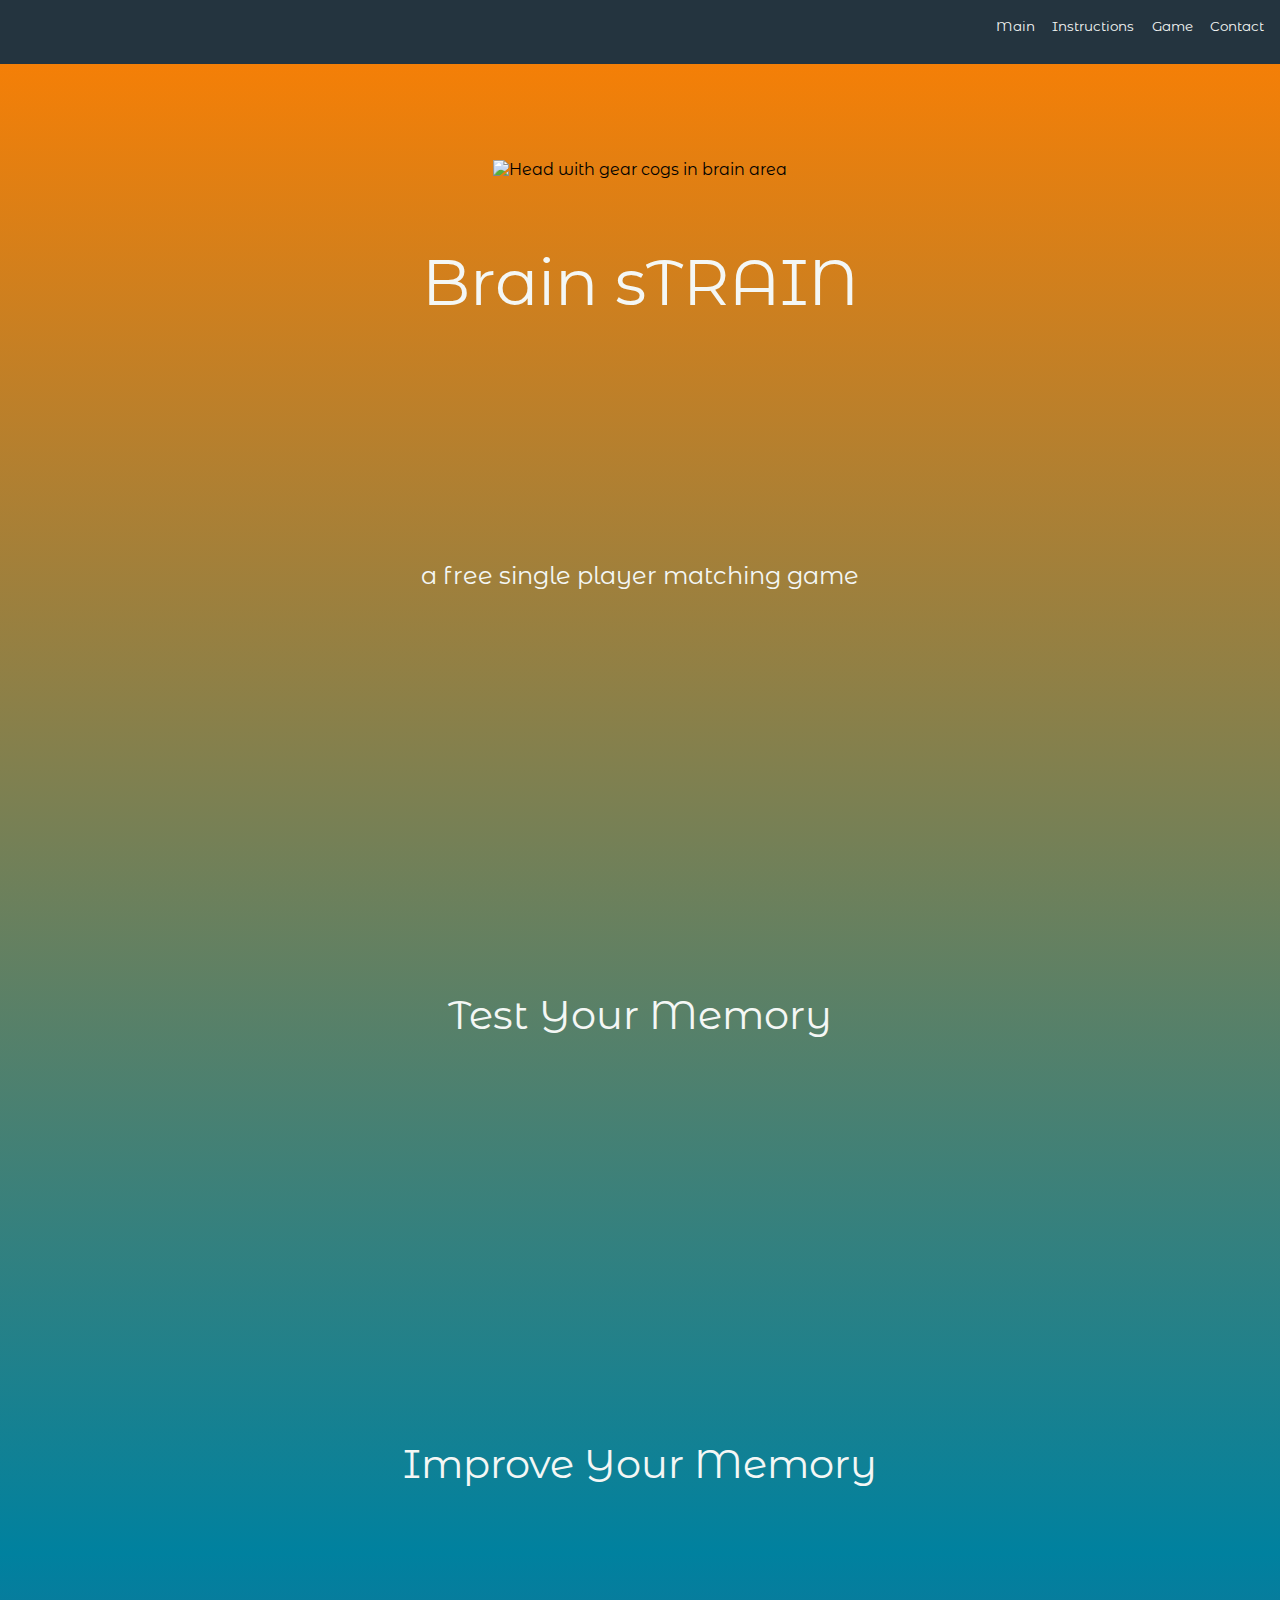
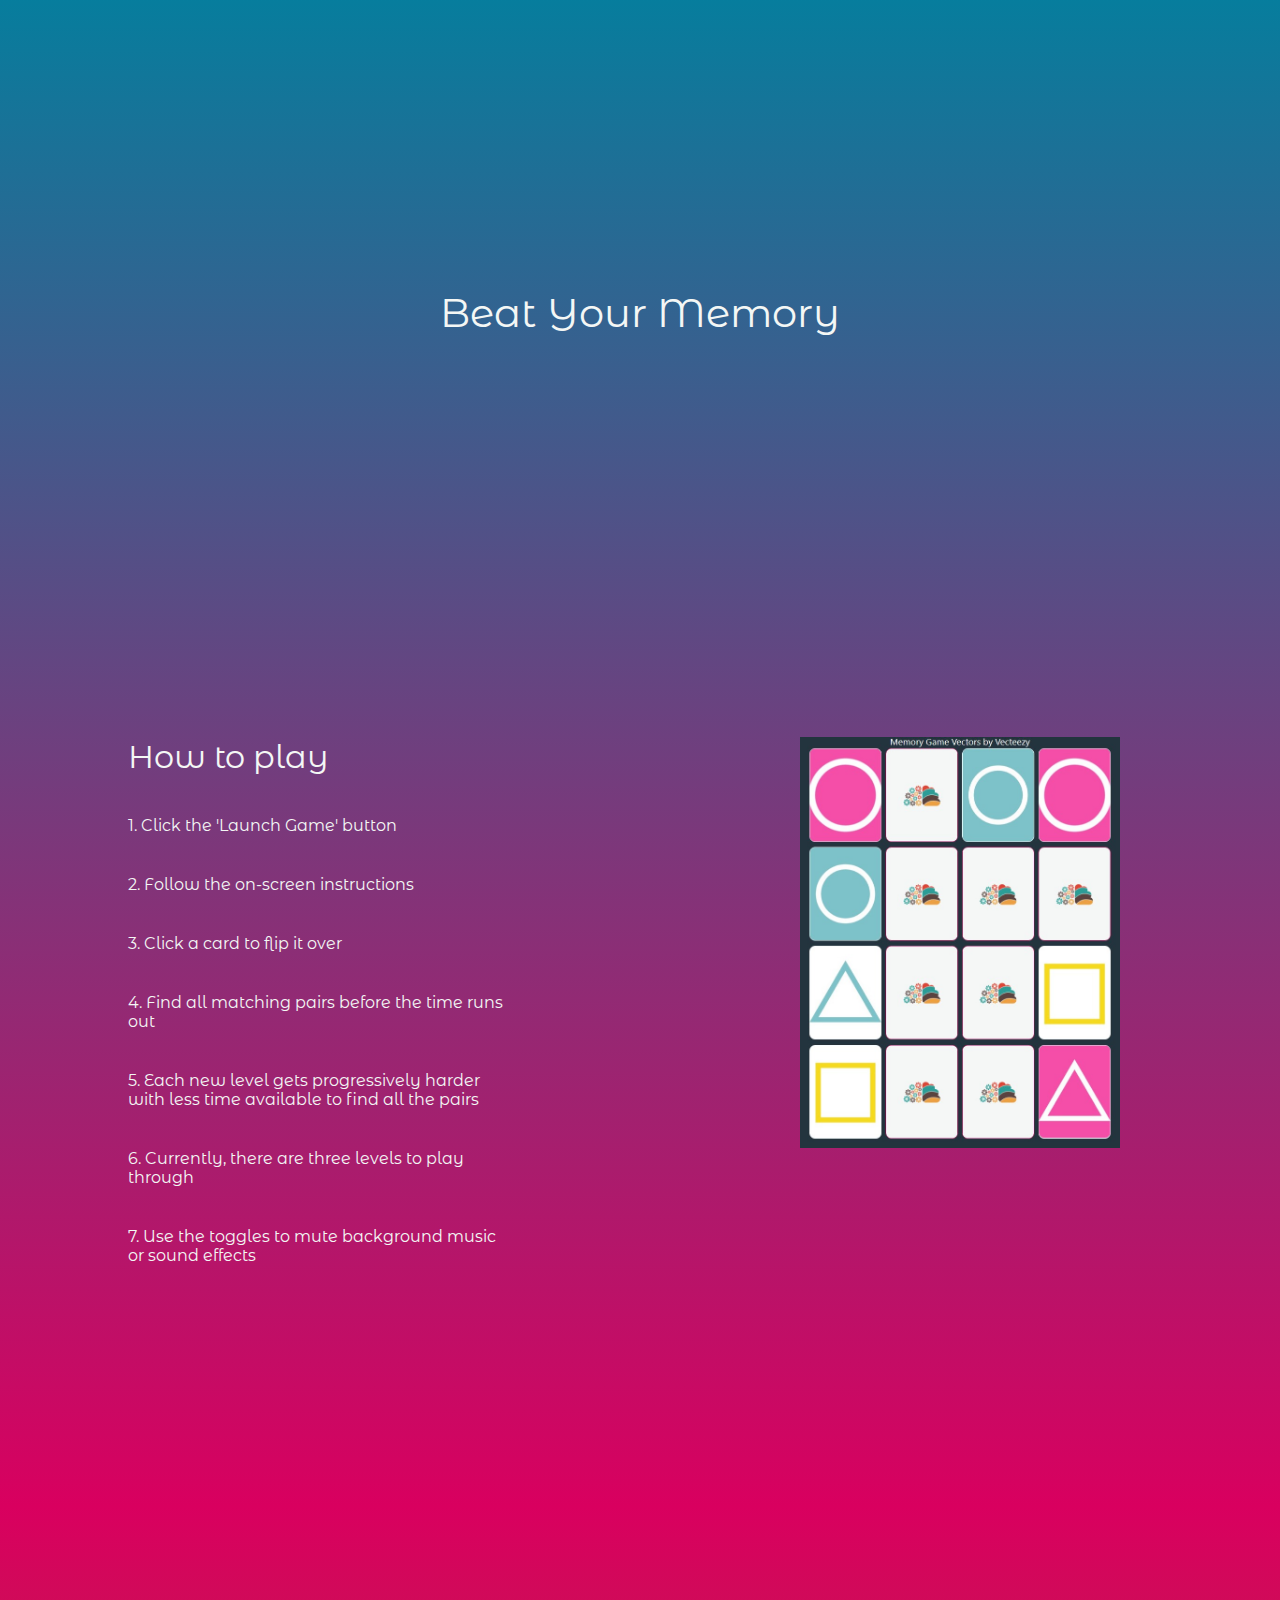
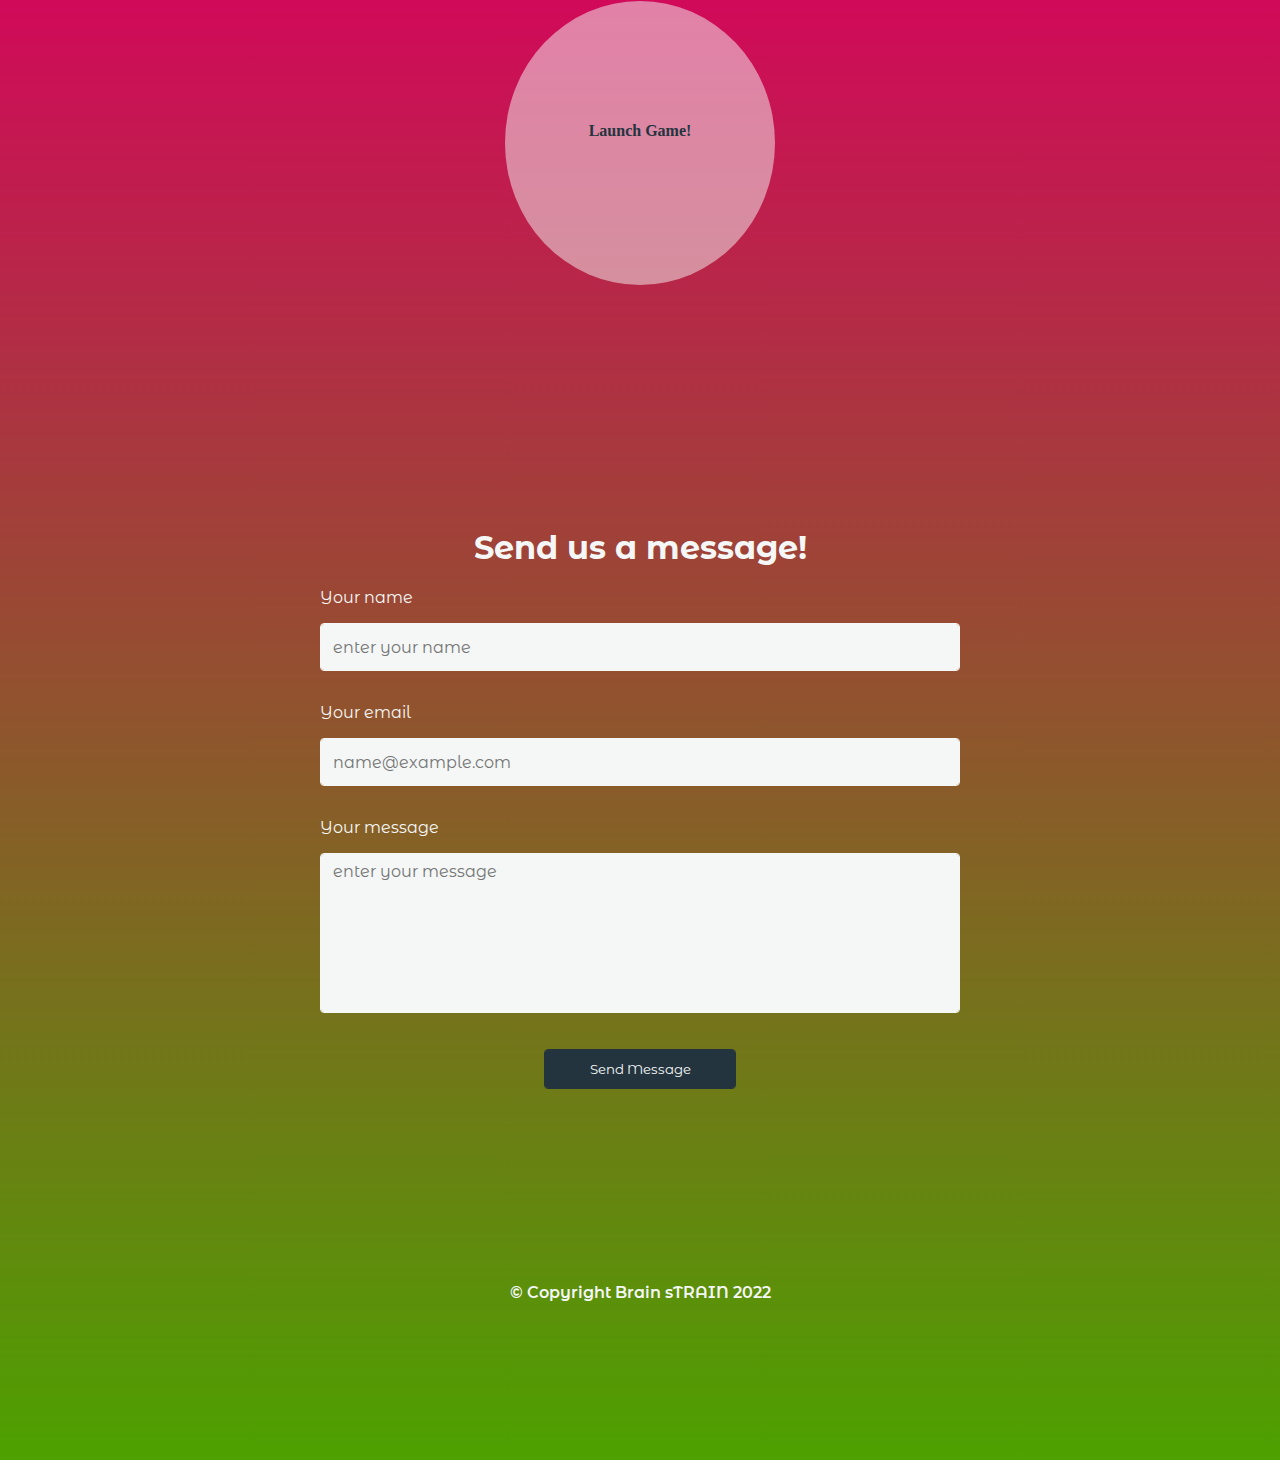
==== commit f845ad06: "Added defensive programming on modal exit button to allow user to confirm exit" ====
--- a/index.html
+++ b/index.html
@@ -1,31 +1,29 @@
 <!DOCTYPE html>
 <html lang="en">
-
 <head>
     <meta charset="UTF-8">
     <meta http-equiv="X-UA-Compatible" content="IE=edge">
     <meta name="viewport" content="width=device-width, initial-scale=1.0">
-    <meta name="description" content="Brain sTRAIN is a free single player matching game. Test Your Memory, improve Your Memory, beat Your Memory!">
+    <meta name="description"
+        content="Brain sTRAIN is a free single player matching game. Test Your Memory, improve Your Memory, beat Your Memory!">
     <meta name="keywords" content="game, fun, memory, play">
     <meta name="author" content="Keith Kerswell">
     <!-- EXTERNAL SCRIPTS -->
     <script src="https://code.jquery.com/jquery-3.6.0.js"
         integrity="sha256-H+K7U5CnXl1h5ywQfKtSj8PCmoN9aaq30gDh27Xc0jk=" crossorigin="anonymous"></script>
-    <!-- INTERNAL STYLING -->
-    <link rel="stylesheet" href="assets/css/style.css">
-    <link rel="stylesheet" href="assets/css/game.css">
     <!-- EXTERNAL STYLING -->
-    <link href="https://cdn.jsdelivr.net/npm/bootstrap@5.1.3/dist/css/bootstrap.min.css" rel="stylesheet"
-        integrity="sha384-1BmE4kWBq78iYhFldvKuhfTAU6auU8tT94WrHftjDbrCEXSU1oBoqyl2QvZ6jIW3" crossorigin="anonymous">
     <link href="https://fonts.googleapis.com/icon?family=Material+Icons" rel="stylesheet">
     <link rel="stylesheet" href="https://use.fontawesome.com/releases/v5.6.3/css/all.css"
         integrity="sha384-UHRtZLI+pbxtHCWp1t77Bi1L4ZtiqrqD80Kn4Z8NTSRyMA2Fd33n5dQ8lWUE00s/" crossorigin="anonymous" />
+    <!-- INTERNAL STYLING -->
+    <link rel="stylesheet" href="assets/css/style.css">
+    <link rel="stylesheet" href="assets/css/modal.css">
+    <link rel="stylesheet" href="assets/css/game.css">
     <!-- INTERNAL SCRIPTS -->
-    <!-- <script src="assets/js/script.js"></script> -->
     <script src="assets/js/game.js"></script>
-
+    <script src="assets/js/modal.js"></script>
+    <!-- <script src="assets/js/sendEmail-copy.js"></script> -->
     <link rel="icon" type="image/x-icon" href="assets/images/favicon/favicon.ico">
-
     <title>Brain sTRAIN</title>
 </head>
 
@@ -41,335 +39,337 @@
     </header>
 
     <main>
-
         <!-- Intro Text Start -->
-        <div id="intro">
-            <div class="container intro cmt-2">
-                <div class="row justify-content-center">
-                    <div class="col-12 text-center">
-                        <img src="assets/images/gear-head.png" alt="Head with gear cogs in brain area">
-                    </div>
-                </div>
-                <div class="row justify-content-center">
-                    <div class="col-12 text-center cmt-1">
-                        <p class="display-1">Brain sTRAIN</p>
-                    </div>
-                </div>
-                <div class="row justify-content-center">
-                    <div class="col-12 text-center cmt-1">
-                        <p>a free single player matching game</p>
-                    </div>
-                </div>
-                <div class="row justify-content-center">
-                    <div class="col-12 text-center cmt-5">
-                        <p class="display-2">Test Your Memory</p>
-                    </div>
-                </div>
-                <div class="row justify-content-center">
-                    <div class="col-12 text-center cmt-5">
-                        <p class="display-2">Improve Your Memory</p>
-                    </div>
-                </div>
-                <div class="row justify-content-center">
-                    <div class="col-12 text-center cmt-5">
-                        <p class="display-2">Beat Your Memory</p>
-                    </div>
-                </div>
+        <div id="intro">        
+            <img class="cmt-2" src="assets/images/gear-head.png" alt="Head with gear cogs in brain area">        
+            <p>Brain sTRAIN</p>        
+            <p class="cmt-2">a free single player matching game</p>        
+            <p class="cmt-2">Test Your Memory</p>        
+            <p class="cmt-2">Improve Your Memory</p>        
+            <p class="cmt-2">Beat Your Memory</p>        
+        </div>
+        <!-- Intro Text End -->
+
+        <!-- Instructions Start -->
+        <div id="howtoplay"></div>
+        <div class="how_to_play cmt-5">
+            <div class="how_to_play_text">
+                <p class="rule_list_title">How to play</p>
+                <p class="rule_list_text">1. Click the 'Launch Game' button</p>
+                <p class="rule_list_text">2. Follow the on-screen instructions</p>
+                <p class="rule_list_text">3. Click a card to flip it over</p>
+                <p class="rule_list_text">4. Find all matching pairs before the time runs out</p>
+                <p class="rule_list_text">5. Each new level gets progressively harder with less time
+                    available to find all the pairs</p>
+                <p class="rule_list_text">6. Currently, there are three levels to play through</p>
+                <p class="rule_list_text">7. Use the toggles to mute background music or sound effects</p>
             </div>
-        </div>
-        <!-- Intro Text End -->
-
-        <!-- Instructions Start -->
-
-        <div id="howtoplay"></div>
-        <div class="how_to_play container-md cmt-5">
-            <div class="row justify-content-between rule_list">
-                <div class="col-12 col-sm-12 col-lg-6 align-self-center justify-content-between">
-                    <p class="col-12 display-3 rule_list_title">How to play</p>
-                    <p class="col-12 rule_list_text h5">1. Click the 'Launch Game' button</p>
-                    <p class="col-12 rule_list_text h5">2. Follow the on-screen instructions</p>
-                    <p class="col-12 rule_list_text h5">3. Click a card to flip it over</p>
-                    <p class="col-12 rule_list_text h5">4. Find all matching pairs before the time runs out</p>
-                    <p class="col-12 rule_list_text h5">5. Each new level gets progressively harder with less time available to find all the pairs</p>
-                    <p class="col-12 rule_list_text h5">6. Currently, there are three levels to play through</p>
-                    <p class="col-12 rule_list_text h5">7. Use the toggles to mute background music or sound effects</p>
-                </div>
-                <div class="col-6 align-self-center d-none d-lg-block">
-                    <img class="mx-auto d-block" src="assets/images/game_one.jpg" alt="Game layout">
-                </div>
+            <div class="how_to_play_image">
+                <img src="assets/images/game_one.jpg" alt="Game layout">
             </div>
         </div>
-
         <!-- Instructions End -->
 
         <!-- Button trigger modal -->
         <div id="game"></div>
-        <div class="btn-container cmt-5">
+        <div class="btn-container cmt-4">
             <div class="btn-sub-container">
-                <button type="button" class="spring game-btn" data-bs-toggle="modal" data-bs-target="#staticBackdrop">
+                <button id="game-modal-button" type="button" class="trigger spring game-btn">
                     <p>Launch Game!</p>
                 </button>
             </div>
         </div>
 
         <!-- Modal -->
-        <div class="modal fade" id="staticBackdrop" data-bs-backdrop="static" data-bs-keyboard="false" tabindex="-1"
-            aria-labelledby="staticBackdrop" aria-hidden="true">
-            <div class="modal-dialog modal-fullscreen">
-                <div class="modal-content" id="modal-body">
-
-                            <!-- Overlay -->
-                            <div id="new-game-text" class="overlay-text visible">
-                                <div class="overlay-text-words">Click to Start</div>
-                            </div>
-                            <div id="game-over-text" class="overlay-text">
-                                <div class="overlay-text-words">GAME OVER</div>
-                                <div class="overlay-text-small overlay-text-words">Click to Restart</div>
-                            </div>
-                            <div id="level-one-victory-text" class="overlay-text">
-                                <div class="overlay-text-words">LEVEL ONE PASSED</div>
-                                <div class="overlay-text-small overlay-text-words">Click to begin level two</div>
-                            </div>
-                            <div id="level-two-victory-text" class="overlay-text">
-                                <div class="overlay-text-words">LEVEL TWO PASSED</div>
-                                <div class="overlay-text-small overlay-text-words">Click to begin level three</div>
-                            </div>
-                            <div id="victory-text" class="overlay-text">
-                                <div class="overlay-text-words">VICTORY</div>
-                                <div class="overlay-text-small overlay-text-words">You've pass all levels</div>
-                                <div class="overlay-text-small overlay-text-words">Click to Restart</div>
-                            </div>
-
+        <div id="game-modal" class="modal">
+            <div class="modal-content">
+        
+                <!-- Overlay -->
+                <div id="new-game-text" class="overlay-text visible">
+                    <div class="overlay-text-words">Click to Start</div>
+                </div>
+                <div id="game-over-text" class="overlay-text">
+                    <div class="overlay-text-words">GAME OVER</div>
+                    <div class="overlay-text-small overlay-text-words">Click to Restart</div>
+                </div>
+                <div id="level-one-victory-text" class="overlay-text">
+                    <div class="overlay-text-words">LEVEL ONE PASSED</div>
+                    <div class="overlay-text-small overlay-text-words">Click to begin level two</div>
+                </div>
+                <div id="level-two-victory-text" class="overlay-text">
+                    <div class="overlay-text-words">LEVEL TWO PASSED</div>
+                    <div class="overlay-text-small overlay-text-words">Click to begin level three</div>
+                </div>
+                <div id="victory-text" class="overlay-text">
+                    <div class="overlay-text-words">VICTORY</div>
+                    <div class="overlay-text-small overlay-text-words">You've pass all levels</div>
+                    <div class="overlay-text-small overlay-text-words">Click to Restart</div>
+                </div>
+        
+                <div class="modal-body">
+        
+                    <!-- Main Game Area -->
+                    <!-- Game Score and Clicks -->
+                    <div class="game-info-container">
+                        <div class="game-info">
+                            Time <span id="time-remaining">100</span>
+                        </div>
+                        <div class="game-info">
+                            Flips <span id="flips">0</span>
+                        </div>
+        
+                    </div>
+                    <div class="licence">
+                        <a href="https://www.vecteezy.com/free-vector/memory-game">Memory Game Vectors by
+                            Vecteezy</a>
+                    </div>
+                    <!-- Game Cards -->
+                    <div class="game-container">
+                        <!-- Card Pair One -->
+                        <div class="card">
+                            <div class="card-back card-face">
+                                <img class="brain" src="assets/images/brain-shape.png" alt="Back of card with a brain logo">
+                            </div>
+                            <div class="card-front card-face">
+                                <img class="card-value" src="assets/images/circle-b-1.jpg" alt="Front of card with random icon">
+                            </div>
+                        </div>
+                        <div class="card">
+                            <div class="card-back card-face">
+                                <img class="brain" src="assets/images/brain-shape.png" alt="Back of card with a brain logo">
+                            </div>
+                            <div class="card-front card-face">
+                                <img class="card-value" src="assets/images/circle-b-1.jpg" alt="Front of card with random icon">
+                            </div>
+                        </div>
+                        <!-- Card Pair Two -->
+                        <div class="card">
+                            <div class="card-back card-face">
+                                <img class="brain" src="assets/images/brain-shape.png" alt="Back of card with a brain logo">
+                            </div>
+                            <div class="card-front card-face">
+                                <img class="card-value" src="assets/images/circle-p-1.jpg" alt="Front of card with random icon">
+                            </div>
+                        </div>
+                        <div class="card">
+                            <div class="card-back card-face">
+                                <img class="brain" src="assets/images/brain-shape.png" alt="Back of card with a brain logo">
+                            </div>
+                            <div class="card-front card-face">
+                                <img class="card-value" src="assets/images/circle-p-1.jpg" alt="Front of card with random icon">
+                            </div>
+                        </div>
+                        <!-- Card Pair Three -->
+                        <div class="card">
+                            <div class="card-back card-face">
+                                <img class="brain" src="assets/images/brain-shape.png" alt="Back of card with a brain logo">
+                            </div>
+                            <div class="card-front card-face">
+                                <img class="card-value" src="assets/images/circle-p-2.jpg" alt="Front of card with random icon">
+                            </div>
+                        </div>
+                        <div class="card">
+                            <div class="card-back card-face">
+                                <img class="brain" src="assets/images/brain-shape.png" alt="Back of card with a brain logo">
+                            </div>
+                            <div class="card-front card-face">
+                                <img class="card-value" src="assets/images/circle-p-2.jpg" alt="Front of card with random icon">
+                            </div>
+                        </div>
+                        <!-- Card Pair Four -->
+                        <div class="card">
+                            <div class="card-back card-face">
+                                <img class="brain" src="assets/images/brain-shape.png" alt="Back of card with a brain logo">
+                            </div>
+                            <div class="card-front card-face">
+                                <img class="card-value" src="assets/images/square-p-1.jpg" alt="Front of card with random icon">
+                            </div>
+                        </div>
+                        <div class="card">
+                            <div class="card-back card-face">
+                                <img class="brain" src="assets/images/brain-shape.png" alt="Back of card with a brain logo">
+                            </div>
+                            <div class="card-front card-face">
+                                <img class="card-value" src="assets/images/square-p-1.jpg" alt="Front of card with random icon">
+                            </div>
+                        </div>
+                        <!-- Card Pair Five -->
+                        <div class="card">
+                            <div class="card-back card-face">
+                                <img class="brain" src="assets/images/brain-shape.png" alt="Back of card with a brain logo">
+                            </div>
+                            <div class="card-front card-face">
+                                <img class="card-value" src="assets/images/square-y-2.jpg" alt="Front of card with random icon">
+                            </div>
+                        </div>
+                        <div class="card">
+                            <div class="card-back card-face">
+                                <img class="brain" src="assets/images/brain-shape.png" alt="Back of card with a brain logo">
+                            </div>
+                            <div class="card-front card-face">
+                                <img class="card-value" src="assets/images/square-y-2.jpg" alt="Front of card with random icon">
+                            </div>
+                        </div>
+                        <!-- Card Pair Six -->
+                        <div class="card">
+                            <div class="card-back card-face">
+                                <img class="brain" src="assets/images/brain-shape.png" alt="Back of card with a brain logo">
+                            </div>
+                            <div class="card-front card-face">
+                                <img class="card-value" src="assets/images/triangle-b-2.jpg"
+                                    alt="Front of card with random icon">
+                            </div>
+                        </div>
+                        <div class="card">
+                            <div class="card-back card-face">
+                                <img class="brain" src="assets/images/brain-shape.png" alt="Back of card with a brain logo">
+                            </div>
+                            <div class="card-front card-face">
+                                <img class="card-value" src="assets/images/triangle-b-2.jpg"
+                                    alt="Front of card with random icon">
+                            </div>
+                        </div>
+                        <!-- Card Pair Seven -->
+                        <div class="card">
+                            <div class="card-back card-face">
+                                <img class="brain" src="assets/images/brain-shape.png" alt="Back of card with a brain logo">
+                            </div>
+                            <div class="card-front card-face">
+                                <img class="card-value" src="assets/images/triangle-p-1.jpg"
+                                    alt="Front of card with random icon">
+                            </div>
+                        </div>
+                        <div class="card">
+                            <div class="card-back card-face">
+                                <img class="brain" src="assets/images/brain-shape.png" alt="Back of card with a brain logo">
+                            </div>
+                            <div class="card-front card-face">
+                                <img class="card-value" src="assets/images/triangle-p-1.jpg"
+                                    alt="Front of card with random icon">
+                            </div>
+                        </div>
+                        <!-- Card Pair Eight -->
+                        <div class="card">
+                            <div class="card-back card-face">
+                                <img class="brain" src="assets/images/brain-shape.png" alt="Back of card with a brain logo">
+                            </div>
+                            <div class="card-front card-face">
+                                <img class="card-value" src="assets/images/triangle-y-1.jpg"
+                                    alt="Front of card with random icon">
+                            </div>
+                        </div>
+                        <div class="card">
+                            <div class="card-back card-face">
+                                <img class="brain" src="assets/images/brain-shape.png" alt="Back of card with a brain logo">
+                            </div>
+                            <div class="card-front card-face">
+                                <img class="card-value" src="assets/images/triangle-y-1.jpg"
+                                    alt="Front of card with random icon">
+                            </div>
+                        </div>
+                    </div>
+        
+                    <!-- Switch to toggle game sounds -->
+                    <div class="volume-container">
+                        <div class="item1">Game Volume</div>
+                        <div class="item2">
+                            <span class="material-icons">volume_mute</span>
+                            <input id="volSwitch" type="checkbox" hidden>
+                            <label for="volSwitch" class="volSwitch">
+                            </label>
+                            <span class="material-icons">volume_up</span>
+                        </div>
+                        <div class="item3">FX Volume</div>
+                        <div class="item4">
+                            <span class="material-icons">volume_mute</span>
+                            <input id="fxSwitch" type="checkbox" hidden>
+                            <label for="fxSwitch" class="fxSwitch">
+                            </label>
+                            <span class="material-icons">volume_up</span>
+                        </div>
+                    </div>
+                </div>
+                <div class="modal-footer">
+                    <button type="button" class="exit">Exit</button>
+                </div>
+            </div>
+        
+            <!-- Defensive Programming - Additional modal popup to confirm game exit -->
+            <div id="confirmExitModal" class="modal">
+                <div class="confirm-exit-modal-content">
                     <div class="modal-body">
-                        
-                            <!-- Main Game Area -->
-                            <!-- Game Score and Clicks -->
-                            <div class="game-info-container">
-                                <div class="game-info">
-                                    Time <span id="time-remaining">100</span>
-                                </div>
-                                <div class="game-info">
-                                    Flips <span id="flips">0</span>
-                                </div>
-
-                            </div>
-                            <div class="licence">
-                                <a href="https://www.vecteezy.com/free-vector/memory-game">Memory Game Vectors by
-                                    Vecteezy</a>
-                            </div>
-                            <!-- Game Cards -->
-                            <div class="game-container">
-                                <!-- Card Pair One -->
-                                <div class="card">
-                                    <div class="card-back card-face">
-                                        <img class="brain" src="assets/images/brain-shape.png" alt="Back of card with a brain logo">
-                                    </div>
-                                    <div class="card-front card-face">
-                                        <img class="card-value" src="assets/images/circle-b-1.jpg" alt="Front of card with random icon">
-                                    </div>
-                                </div>
-                                <div class="card">
-                                    <div class="card-back card-face">
-                                        <img class="brain" src="assets/images/brain-shape.png" alt="Back of card with a brain logo">
-                                    </div>
-                                    <div class="card-front card-face">
-                                        <img class="card-value" src="assets/images/circle-b-1.jpg" alt="Front of card with random icon">
-                                    </div>
-                                </div>
-                                <!-- Card Pair Two -->
-                                <div class="card">
-                                    <div class="card-back card-face">
-                                        <img class="brain" src="assets/images/brain-shape.png" alt="Back of card with a brain logo">
-                                    </div>
-                                    <div class="card-front card-face">
-                                        <img class="card-value" src="assets/images/circle-p-1.jpg" alt="Front of card with random icon">
-                                    </div>
-                                </div>
-                                <div class="card">
-                                    <div class="card-back card-face">
-                                        <img class="brain" src="assets/images/brain-shape.png" alt="Back of card with a brain logo">
-                                    </div>
-                                    <div class="card-front card-face">
-                                        <img class="card-value" src="assets/images/circle-p-1.jpg" alt="Front of card with random icon">
-                                    </div>
-                                </div>
-                                <!-- Card Pair Three -->
-                                <div class="card">
-                                    <div class="card-back card-face">
-                                        <img class="brain" src="assets/images/brain-shape.png" alt="Back of card with a brain logo">
-                                    </div>
-                                    <div class="card-front card-face">
-                                        <img class="card-value" src="assets/images/circle-p-2.jpg" alt="Front of card with random icon">
-                                    </div>
-                                </div>
-                                <div class="card">
-                                    <div class="card-back card-face">
-                                        <img class="brain" src="assets/images/brain-shape.png" alt="Back of card with a brain logo">
-                                    </div>
-                                    <div class="card-front card-face">
-                                        <img class="card-value" src="assets/images/circle-p-2.jpg" alt="Front of card with random icon">
-                                    </div>
-                                </div>
-                                <!-- Card Pair Four -->
-                                <div class="card">
-                                    <div class="card-back card-face">
-                                        <img class="brain" src="assets/images/brain-shape.png" alt="Back of card with a brain logo">
-                                    </div>
-                                    <div class="card-front card-face">
-                                        <img class="card-value" src="assets/images/square-p-1.jpg" alt="Front of card with random icon">
-                                    </div>
-                                </div>
-                                <div class="card">
-                                    <div class="card-back card-face">
-                                        <img class="brain" src="assets/images/brain-shape.png" alt="Back of card with a brain logo">
-                                    </div>
-                                    <div class="card-front card-face">
-                                        <img class="card-value" src="assets/images/square-p-1.jpg" alt="Front of card with random icon">
-                                    </div>
-                                </div>
-                                <!-- Card Pair Five -->
-                                <div class="card">
-                                    <div class="card-back card-face">
-                                        <img class="brain" src="assets/images/brain-shape.png" alt="Back of card with a brain logo">
-                                    </div>
-                                    <div class="card-front card-face">
-                                        <img class="card-value" src="assets/images/square-y-2.jpg" alt="Front of card with random icon">
-                                    </div>
-                                </div>
-                                <div class="card">
-                                    <div class="card-back card-face">
-                                        <img class="brain" src="assets/images/brain-shape.png" alt="Back of card with a brain logo">
-                                    </div>
-                                    <div class="card-front card-face">
-                                        <img class="card-value" src="assets/images/square-y-2.jpg" alt="Front of card with random icon">
-                                    </div>
-                                </div>
-                                <!-- Card Pair Six -->
-                                <div class="card">
-                                    <div class="card-back card-face">
-                                        <img class="brain" src="assets/images/brain-shape.png" alt="Back of card with a brain logo">
-                                    </div>
-                                    <div class="card-front card-face">
-                                        <img class="card-value" src="assets/images/triangle-b-2.jpg" alt="Front of card with random icon">
-                                    </div>
-                                </div>
-                                <div class="card">
-                                    <div class="card-back card-face">
-                                        <img class="brain" src="assets/images/brain-shape.png" alt="Back of card with a brain logo">
-                                    </div>
-                                    <div class="card-front card-face">
-                                        <img class="card-value" src="assets/images/triangle-b-2.jpg" alt="Front of card with random icon">
-                                    </div>
-                                </div>
-                                <!-- Card Pair Seven -->
-                                <div class="card">
-                                    <div class="card-back card-face">
-                                        <img class="brain" src="assets/images/brain-shape.png" alt="Back of card with a brain logo">
-                                    </div>
-                                    <div class="card-front card-face">
-                                        <img class="card-value" src="assets/images/triangle-p-1.jpg" alt="Front of card with random icon">
-                                    </div>
-                                </div>
-                                <div class="card">
-                                    <div class="card-back card-face">
-                                        <img class="brain" src="assets/images/brain-shape.png" alt="Back of card with a brain logo">
-                                    </div>
-                                    <div class="card-front card-face">
-                                        <img class="card-value" src="assets/images/triangle-p-1.jpg" alt="Front of card with random icon">
-                                    </div>
-                                </div>
-                                <!-- Card Pair Eight -->
-                                <div class="card">
-                                    <div class="card-back card-face">
-                                        <img class="brain" src="assets/images/brain-shape.png" alt="Back of card with a brain logo">
-                                    </div>
-                                    <div class="card-front card-face">
-                                        <img class="card-value" src="assets/images/triangle-y-1.jpg" alt="Front of card with random icon">
-                                    </div>
-                                </div>
-                                <div class="card">
-                                    <div class="card-back card-face">
-                                        <img class="brain" src="assets/images/brain-shape.png" alt="Back of card with a brain logo">
-                                    </div>
-                                    <div class="card-front card-face">
-                                        <img class="card-value" src="assets/images/triangle-y-1.jpg" alt="Front of card with random icon">
-                                    </div>
-                                </div>
-                            </div>
-
-                            <!-- Switch to toggle game sounds -->
-                            <div class="volume-container">
-                                <div class="item1">Game Volume</div>
-                                <div class="item2">
-                                    <span class="material-icons">volume_mute</span>
-                                    <input id="volSwitch" type="checkbox" hidden>
-                                    <label for="volSwitch" class="volSwitch">
-                                    </label>
-                                    <span class="material-icons">volume_up</span>
-                                </div>
-                                <div class="item3">FX Volume</div>
-                                <div class="item4">
-                                    <span class="material-icons">volume_mute</span>
-                                    <input id="fxSwitch" type="checkbox" hidden>
-                                    <label for="fxSwitch" class="fxSwitch">
-                                    </label>
-                                    <span class="material-icons">volume_up</span>
-                                </div>
-                            </div>
-                        
-                    </div>
-
+                        <p>Are you sure you want to exit?</p>
+                    </div>
                     <div class="modal-footer">
-                        <button type="button" id="modal-close" class="btn btn-secondary" data-bs-dismiss="modal"
-                            onClick="stopGame()">Close</button>
-                    </div>
-
+                        <button class="confirmClose">Yes</button>
+                        <button class="declineClose">No</button>
+                    </div>
                 </div>
             </div>
+            <!-- Defensive Programming / -->
+        
         </div>
 
     </main>
 
-    <div id="contact"></div>
-    <section class="cmt-6">
-        
-        <h1 class="row align-items-center justify-content-center">Send us a message!</h1>
-        <form id="contactForm" class="container cmt-1">
-
-            <div class="row mb-4 align-items-center justify-content-center">
-                <label for="name" class="col-sm-2 col-form-label col-form-label-sm">Your name</label>
-                <div class="col-sm-8">
-                    <input type="text" class="form-control form-control-sm" id="name" name="name"
-                        placeholder="enter your name" required>
-                </div>
-            </div>
-            <div class="row mb-4 align-items-center justify-content-center">
-                <label for="email" class="col-sm-2 col-form-label col-form-label-sm">Your email</label>
-                <div class="col-sm-8">
-                    <input type="email" class="form-control form-control-sm" id="email" name="email"
-                        placeholder="name@example.com" required>
-                </div>
-            </div>
-            <div class="row mb-4 align-items-center justify-content-center">
-                <label for="message" class="col-sm-2 col-form-label col-form-label-sm">Your message</label>
-                <div class="col-sm-8">
-                    <textarea class="form-control form-control-sm" id="message" rows="6"
-                        placeholder="enter your message" name="message" required></textarea>
-                </div>
-            </div>
-            <div class="row mb-5 justify-content-center">
-                <button type="submit" id="contact-btn" class="btn btn-primary contact-btn"></button>
-            </div>
-
-        </form>
-    </section>
-
-    <footer class="container">
-        <div class="row align-items-center">
+    <div id="contact">
+        <section id="form-ready" class="cmt-3">
+            <h1 class="text-center">Send us a message!</h1>
+            
+            <form id="contact-form" class="cmt-1">
+
+                <div>
+                    <label for="name">Your name</label>
+                    <div>
+                        <input type="text" id="name" name="name"
+                            placeholder="enter your name" required>
+                    </div>
+                </div>
+
+                <div>
+                    <label for="email">Your email</label>
+                    <div>
+                        <input type="email" id="email" name="email"
+                            placeholder="name@example.com" required>
+                    </div>
+                </div>
+
+                <div>
+                    <label for="message">Your message</label>
+                    <div>
+                        <textarea id="message" rows="6"
+                            placeholder="enter your message" name="message" required></textarea>
+                    </div>
+                </div>
+
+                <div>
+                    <button type="submit" id="contact-btn" class="btn btn-primary contact-btn">Send Message</button>
+                </div>
+
+            </form>
+
+        </section>
+
+        <!-- Displays succes or error message based on outcome of form submission -->
+        <section id="form-submitted" class="cmt-3 form-hidden">
+            <h1 class="row align-items-center justify-content-center">Thank you, your message has been sent!</h1>
+        </section>
+        <section id="form-error" class="cmt-3 form-hidden">
+            <h1 class="row align-items-center justify-content-center">Sorry, there was an error sending your message.
+            </h1>
+            <p class="form-error-email">Please email us directly at
+                <a href="mailto:support@brainstrain.com?subject = Message about Brain sTRAIN">Brain sTRAIN Support</a>.
+            </p>
+        </section>
+
+    </div>
+
+    <footer>
+        <div>
             <p class="text-center">&copy; Copyright Brain sTRAIN 2022</p>
         </div>
-        <div class="row align-items-center">
-            <ul>
+        <div>
+            <ul class="text-center">
                 <!-- These are examples used for showing possible functionality but do not lead to specific social media pages. -->
                 <li><a aria-label="Facebook" href="https://www.facebook.com" target="_blank">
                         <i aria-hidden="true" class="fab fa-facebook"></i>
@@ -386,20 +386,16 @@
 
     <div id="scripts">
 
+        <script src="assets/js/modal.js"></script>
         <!-- EmailJS Scripts - Required for contact form -->
         <script src="https://cdn.jsdelivr.net/npm/@emailjs/browser@3/dist/email.min.js"></script>
         <script>
-            emailjs.init('user_6mYiVdlKQsQAahg05VDDV')
+            (function(){
+                emailjs.init("user_6mYiVdlKQsQAahg05VDDV");
+            })();
         </script>
         <script src="assets/js/sendEmail.js"></script>
-
-        <!-- Script for Bootstrap Popper - Required for Modal -->
-        <script src="https://cdn.jsdelivr.net/npm/bootstrap@5.0.2/dist/js/bootstrap.bundle.min.js"
-            integrity="sha384-MrcW6ZMFYlzcLA8Nl+NtUVF0sA7MsXsP1UyJoMp4YLEuNSfAP+JcXn/tWtIaxVXM"
-            crossorigin="anonymous"></script>
-
     </div>
 
 </body>
-
 </html>--- a/assets/css/style.css
+++ b/assets/css/style.css
@@ -1,5 +1,9 @@
 /********************************** Base Styling Start */
 @import url('https://fonts.googleapis.com/css2?family=Montserrat+Alternates&display=swap');
+
+* {
+    box-sizing: inherit;
+}
 
 :root {
     --color-one: #ff7f00;
@@ -18,47 +22,46 @@
     --card-width: 10%;
 }
 
+body, html {
+    margin: 0;
+    padding: 0;
+    width: 100%;
+    box-sizing: border-box;
+    overflow: auto;
+}
+
 body {
     background: linear-gradient(#ff7f00, #00819f, #d9005f, #4da100);
+    background-repeat: no-repeat;
+    user-select: none;
+    font-family: 'Montserrat Alternates', sans-serif;
+    text-align: center;
     user-select: none !important;
-    font-family: 'Montserrat Alternates', sans-serif;
-    /* width: 100% !important; */
-}
-
-p,
-h1,
-h2,
-h3,
-h4,
-h5,
-a {
+}
+
+p, h1, h2, h3, h4, h5, a {
     color: var(--color-five);
 }
 
 /* cmt adds custom value to bootstrap mt (margin-top) class */
 
 .cmt-1 {
-    margin-top: calc(var(--margin) * 5) !important;
-}
-
+    margin-top: calc(var(--margin) * 5);
+}
 .cmt-2 {
-    margin-top: calc(var(--margin) * 10) !important;
-}
-
+    margin-top: calc(var(--margin) * 10);
+}
 .cmt-3 {
-    margin-top: calc(var(--margin) * 15) !important;
-}
-
+    margin-top: calc(var(--margin) * 15);
+}
 .cmt-4 {
-    margin-top: calc(var(--margin) * 20) !important;
-}
-
+    margin-top: calc(var(--margin) * 20);
+}
 .cmt-5 {
-    margin-top: calc(var(--margin) * 25) !important;
-}
-
+    margin-top: calc(var(--margin) * 25);
+}
 .cmt-6 {
-    margin-top: calc(var(--margin) * 30) !important;
+    margin-top: calc(var(--margin) * 30);
 }
 
 /************************************ Base Styling End */
@@ -74,7 +77,7 @@
     min-height: 4em;
     padding: 1em;
     margin: 0;
-    z-index: 998;
+    z-index: 5;
 }
 
 #top-nav {
@@ -129,28 +132,78 @@
 
 /****************************************** Main Start */
 
-main {
-    user-select: none !important;
-}
-
-/**** Main Start ****/
-
-.intro img {
-    width: 35vw;
+/**** Intro Start ****/
+
+#intro img {
+    width: 30vw;
     height: auto;
 }
 
+#intro p {
+    padding: 0 15%;
+}
+
+#intro p:nth-of-type(1) {
+    font-size: 4em;
+}
+
+#intro p:nth-of-type(2) {
+    font-size: 1.5em;
+}
+
+#intro p:nth-of-type(n+3) {
+    font-size: 2.5em;
+}
+
 /**** How To Play Start ****/
 
+.how_to_play {
+    text-align: left;
+    display: flex;
+    width: 100%;
+}
+
+.how_to_play_text, .how_to_play_image {
+    width: 50%;
+}
+
+.how_to_play_text {
+    padding: 0 10vw;
+}
+
+.rule_list_title {
+    font-size: xx-large;
+    margin-top: 0;
+}
+
 .rule_list_text {
-    margin-top: 2.5em !important;
+    margin-top: 2.5em;
 }
 
 .how_to_play img {
-    width: 75%;
+    display: block;
+    width: 50%;
     height: auto;
-    margin-left: auto !important;
-    margin-right: auto !important;
+    margin-left: auto;
+    margin-right: auto;
+}
+
+/* On screens that are 1000px or less, set the how_to_play container to display block,
+how_to_play_text to 100% width and how_to_play_image to display none */
+@media screen and (max-width: 1000px) {
+
+    .how_to_play {
+        display: block;
+    }
+
+    .how_to_play_text {
+        width: 100%;
+        padding: 0 5vw;
+    }
+
+    .how_to_play_image {
+        display: none;
+    }
 }
 
 /**** Game Launch Button Start ****/
@@ -166,9 +219,7 @@
 }
 
 .game-btn {
-    width: 20em;
-    height: 20em;
-    padding-bottom: 100%;
+    width: 100%;
     border-radius: 50%;
     background-color: rgba(244, 247, 245, .5) !important;
     border: none;
@@ -222,6 +273,7 @@
 .game-btn:hover {
     background-color: rgba(36, 52, 63, .5) !important;
     box-shadow: 0 12px 16px 0 rgba(0, 0, 0, 0.24), 0 17px 50px 0 rgba(0, 0, 0, 0.19);
+    cursor: grab;
 }
 
 .game-btn p:hover {
@@ -233,26 +285,102 @@
     transform: translateY(1em);
 }
 
-/******************************************* Main End */
-
 /***************************************** Form Start */
 
-label {
-    color: var(--color-five);
-}
-
-/* On screens that are 1000px or less, set the contact-btn to 25% width */
-
-.contact-btn {
-    width: 25% !important;
-}
-
-@media screen and (max-width: 575px) {
-
-    .contact-btn {
-        width: 50% !important;
-    }
-
+#contact-form {
+    text-align: left;
+    width: 50%;
+    margin: auto;
+}
+
+#contact-form label {
+    color: var(--color-five);
+}
+
+#contact-form input, #contact-form textarea {
+    margin: 1em 0 2em 0;
+    width: 100%;
+    padding: 0.375rem 0.75rem;
+    font-size: 1rem;
+    font-weight: 400;
+    line-height: 1.5;
+    color: var(--color-six);
+    background-color: var(--color-five);
+    background-clip: padding-box;
+    border: 1px solid var(--color-five);
+    border-radius: 0.25rem;
+    font-family: inherit; 
+}
+
+input:focus-visible, textarea:focus-visible {
+    outline: var(--color-six) solid 2px;
+}
+
+#contact-form input {
+    height: 3em;
+}
+
+#contact-form textarea {
+    height: 10em;
+    resize: none;
+}
+
+#contact-form input:focus-within, #contact-form textarea:focus-within {
+    border: none;
+}
+
+#contact-form .contact-btn {
+    width: 30%;
+    background-color: var(--color-six);
+    color: var(--color-five);
+    height: 3em;
+    position: relative;
+    margin: 0 35%;
+    cursor: pointer;
+    font-family: inherit;
+    background-clip: padding-box;
+    border: 1px solid var(--color-six);
+    border-radius: 0.25rem;
+}
+
+#contact-form .contact-btn:hover {
+    background-color: rgba(36,52,63, .9);
+    cursor: pointer;
+    background-clip: padding-box;
+    border: 1px solid rgba(36,52,63, .9);
+    border-radius: 0.25rem;
+}
+
+/* On screens that are 800px or less, set the contact-form width to 85% 
+and contact-btn width to 100% width with margin auto */
+
+@media screen and (max-width: 800px) {
+
+    #contact-form  {
+        width: 85%;
+    }
+
+    #contact-form .contact-btn {
+        width: 100%;
+        margin: auto;
+    }
+}
+
+.form-error-email {
+    text-align: center;
+}
+
+.form-error-email a {
+    color: var(--color-six);
+    text-decoration: none;
+}
+
+.form-error-email a:hover {
+    color: rgba(36,52,63, .7);
+}
+
+.form-hidden {
+    display: none;
 }
 
 /******************************************* Form End */
@@ -274,6 +402,7 @@
     line-height: 5.5em;
     display: flex;
     justify-content: center;
+    padding: 0;
 }
 
 footer ul a {
@@ -306,8 +435,9 @@
 }
 
 .error404_img {
-    width: auto;
-    height: 50vh;
+    display: block;
+    width: 60%;
+    height: auto;
     margin-left: auto;
     margin-right: auto;
 }
@@ -332,6 +462,7 @@
 
 .error404_footer {
     margin-top: 10vh;
+    text-align: center; 
 }
 
 /************************************************************* 404 Page End */--- a/assets/css/modal.css
+++ b/assets/css/modal.css
@@ -0,0 +1,115 @@
+*, ::after, ::before {
+    box-sizing: border-box;
+}
+
+/* The Modal (background) */
+.modal {
+    display: none;
+    position: fixed;
+    z-index: 10;
+    left: 0;
+    top: 0;
+    width: 100vw;
+    height: 100vh;
+    background-color: rgb(0,0,0); /* Fallback color */
+    background-color: rgba(0,0,0,0.4); /* Black w/ opacity */
+}
+
+/* Modal Content/Box */
+.modal-content {
+    position: inherit;
+    background-color: var(--color-six);
+    width: 100%;
+    height: 100%;
+    padding: 2em;
+    overflow: auto;
+}
+
+.confirm-exit-modal-content {
+    background-color: var(--color-five);
+    margin: 25vh auto; /* 15% from the top and centered */
+    padding: 20px;
+    border: 1px solid #888;
+    width: 20em; /* Could be more or less, depending on screen size */
+    height: 20em;
+    text-align: center;
+    border-radius: 15%;
+    display: flex;
+    flex-direction: column;
+    justify-content: space-evenly;
+}
+
+.confirm-exit-modal-content p {
+    color: var(--color-six);
+}
+
+#confirmExitModal button {
+    display: inline-block;
+    margin: 0 1em;
+    font-family: inherit;
+    background-color: var(--color-six);
+    color: var(--color-five);
+    border: solid var(--color-five) 1px;
+    width: 5em;
+    height: 3em;
+    border-radius: 10%;
+}
+
+#confirmExitModal .confirmClose:hover {
+    background-color: var(--color-six) !important;
+    color: red;
+    border: solid var(--color-five) 1px;
+}
+
+#confirmExitModal .declineClose:hover {
+    background-color: var(--color-six);
+    color: green;
+    border: solid var(--color-five) 1px;
+}
+
+.modal button {
+    font-size: 1em;
+    font-weight: bold;
+    height: 3em;
+    width: 5em;
+    border-radius: 5%;
+    border: none;
+    background-color: var(--color-five);
+    color: var(--color-six);
+}
+
+/* The Game Close Button */
+.exit {
+    color: #aaa;
+}
+
+.exit:hover,
+.exit:focus {
+    color: black;
+    text-decoration: none;
+    cursor: pointer;
+}
+
+/* The Confirm Close Button */
+.confirmClose {
+    color: red;
+}
+
+.confirmClose:hover,
+.confirmClose:focus {
+    color: black;
+    text-decoration: none;
+    cursor: pointer;
+}
+
+/* The Decline Close Button */
+.declineClose {
+    color: green;
+}
+
+.declineClose:hover,
+.declineClose:focus {
+    color: black;
+    text-decoration: none;
+    cursor: pointer;
+}--- a/assets/css/game.css
+++ b/assets/css/game.css
@@ -1,15 +1,3 @@
-/* Body Start */
-
-.modal-content {
-  background-color: var(--color-six) !important;
-}
-
-.modal-body {
-  padding: 0 !important;
-}
-
-/* Body End */
-
 /* Overlay Start */
 
 .overlay-text {  
@@ -20,7 +8,7 @@
   flex-direction: column;
   color: var(--color-one);
   transition: background-color 500ms, font-size 500ms;
-  font-size: 10vw !important;
+  font-size: 6em;
   width: 100%;
   height: inherit;
   position: fixed;
@@ -37,7 +25,9 @@
 .overlay-text.visible {
   display: block;
   animation: overlay-grow 500ms forwards;
-  position: absolute; 
+  position: absolute;
+  left: 0;
+  top: 0;
 }
 
 .overlay-text-words {
@@ -49,6 +39,7 @@
 
 .licence {
   text-align: center;
+  padding-top: 1em;
 }
 
 .licence a {
@@ -67,7 +58,7 @@
 
 .game-info {
   color: #f4f7f5;
-  font-size: 4vw;
+  font-size: 2em;
   padding: 0 15vw;
 }
 
@@ -79,7 +70,7 @@
   margin: 0 auto;
   display: grid;
   grid-template-columns: repeat(4, auto);
-  grid-gap: 1em;
+  grid-gap: .5em;
   justify-content: center;
   perspective: 500px;
 }
@@ -95,8 +86,8 @@
 .card {
   position: relative;
   cursor: grab;
-  width: 8vw;
-  height: 10.5vw;
+  width: 4em;
+  height: 5em;
   border: none !important;
 }
 
@@ -109,8 +100,8 @@
   display: flex;
   justify-content: center;
   align-items: center;
-  width: 8vw;
-  height: calc(8vw * 1.3);
+  width: 4em;
+  height: 5em;
   border-radius: 12px;
   border-width: 1px;
   border-style: solid;
@@ -166,7 +157,7 @@
 }
 
 .card-front img {
-  width: 250%;
+  width: 200%;
   height: auto;
 }
 
@@ -249,7 +240,7 @@
 @media screen and (orientation: landscape) {
   @media (min-width: 652px) and (max-width: 655px) {
     .licence a {
-      font-size: 1em;
+      font-size: .5em;
     }
   }
 
@@ -260,7 +251,7 @@
 
   @media (min-width: 481px) and (max-width: 767px) {
     .licence a {
-      font-size: 1em;
+      font-size: .5em;
     }
   }
 }
@@ -272,11 +263,11 @@
   margin: 0 auto;
   padding: 2em 0;
   display: grid;
-  grid-template-columns: 40% auto 30%;
-  grid-gap: 10px;  
+  grid-template-columns: repeat(2, auto);
+  grid-gap: 1em;
   color: var(--color-five);
-  width: 60vw;
-  font-size: 3vw;
+  font-size: 1.5em !important;
+  justify-content: center;
 }
 
 .item1, .item3 {
@@ -287,14 +278,10 @@
   grid-column: 3;
 }
 
-.material-icons {
-  font-size: 4vw !important;
-}
-
 .volSwitch, .fxSwitch {
   background-color: white;
-  width: 8vw;
-  height: 4vw;
+  width: 4vw;
+  height: 2vw;
   position: relative;
   display: inline-block;
   border-radius: 30vw;
@@ -308,8 +295,8 @@
 
 .volSwitch::before, .volSwitch::after, .fxSwitch::before, .fxSwitch::after {
   content:'';
-  width:4vw;
-  height:4vw;
+  width:2vw;
+  height:2vw;
   position:absolute;
   border-radius:50%;
   background-color: #ccc;
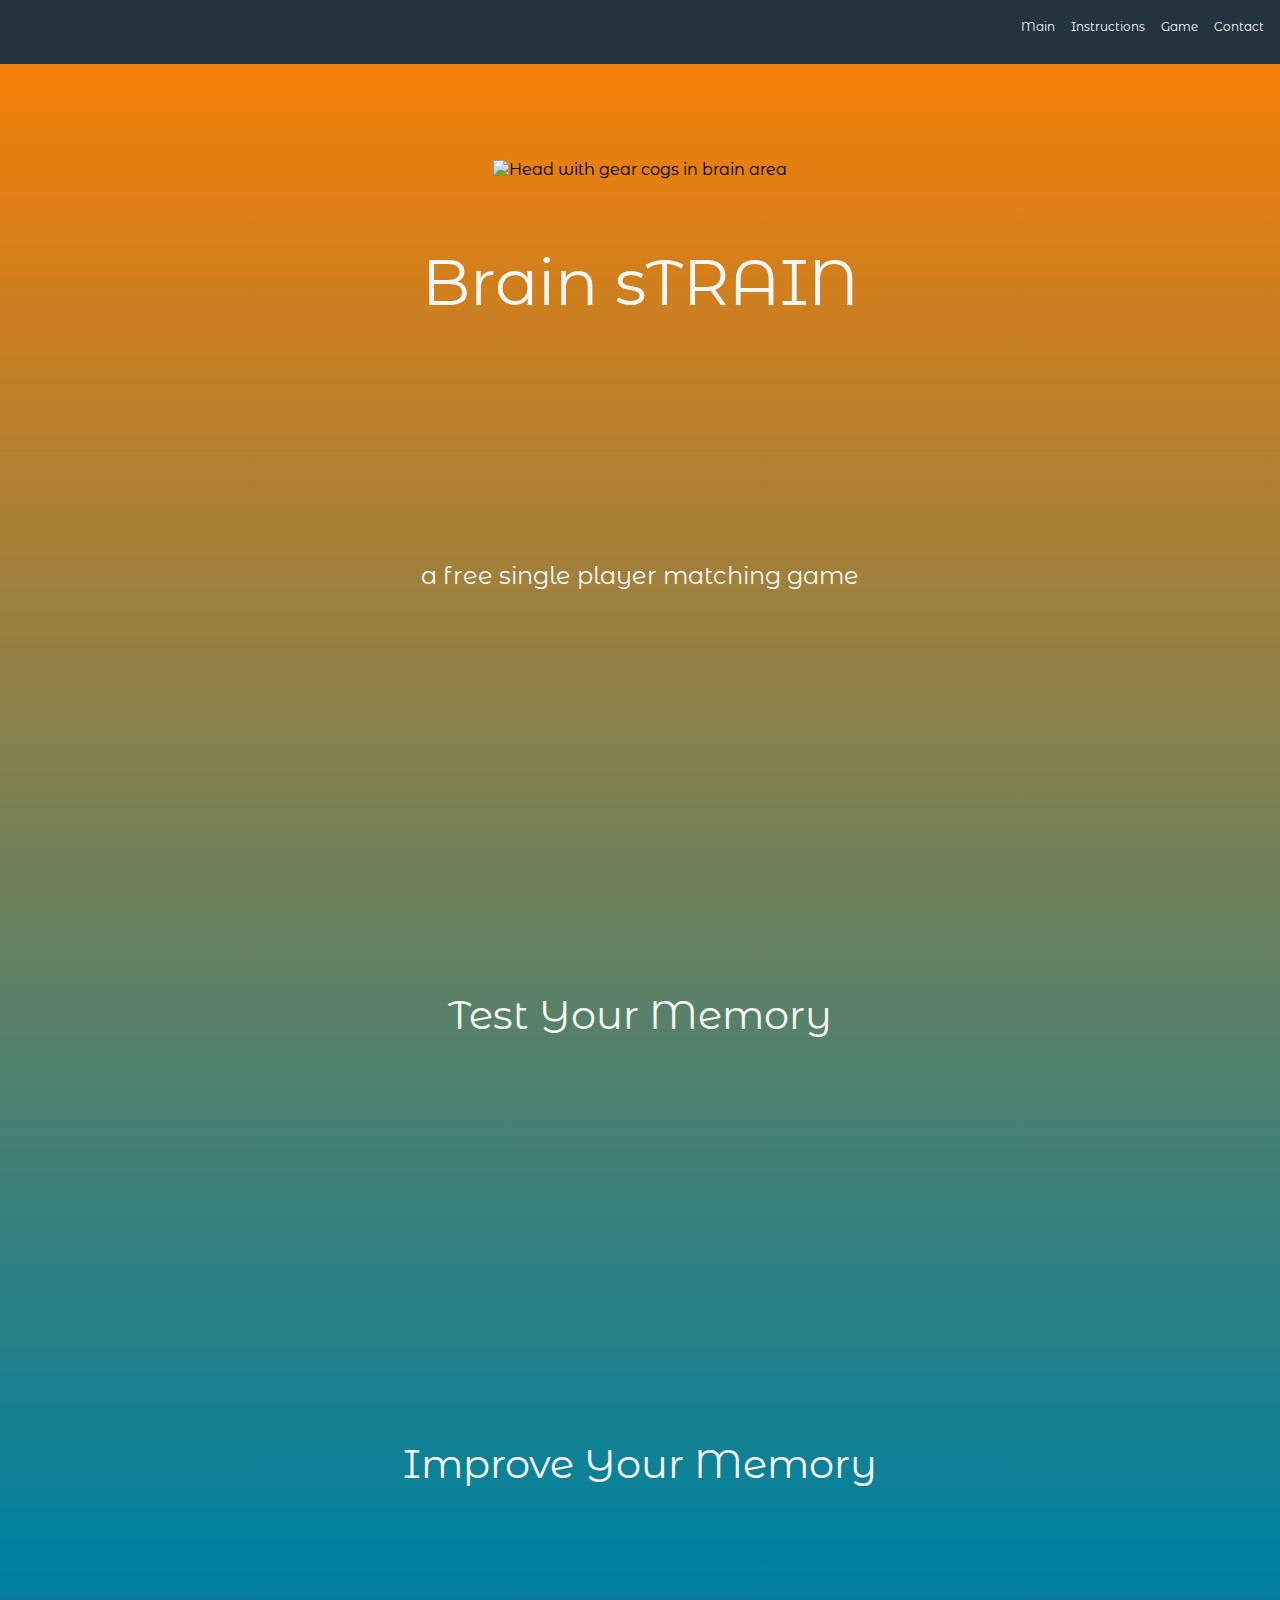
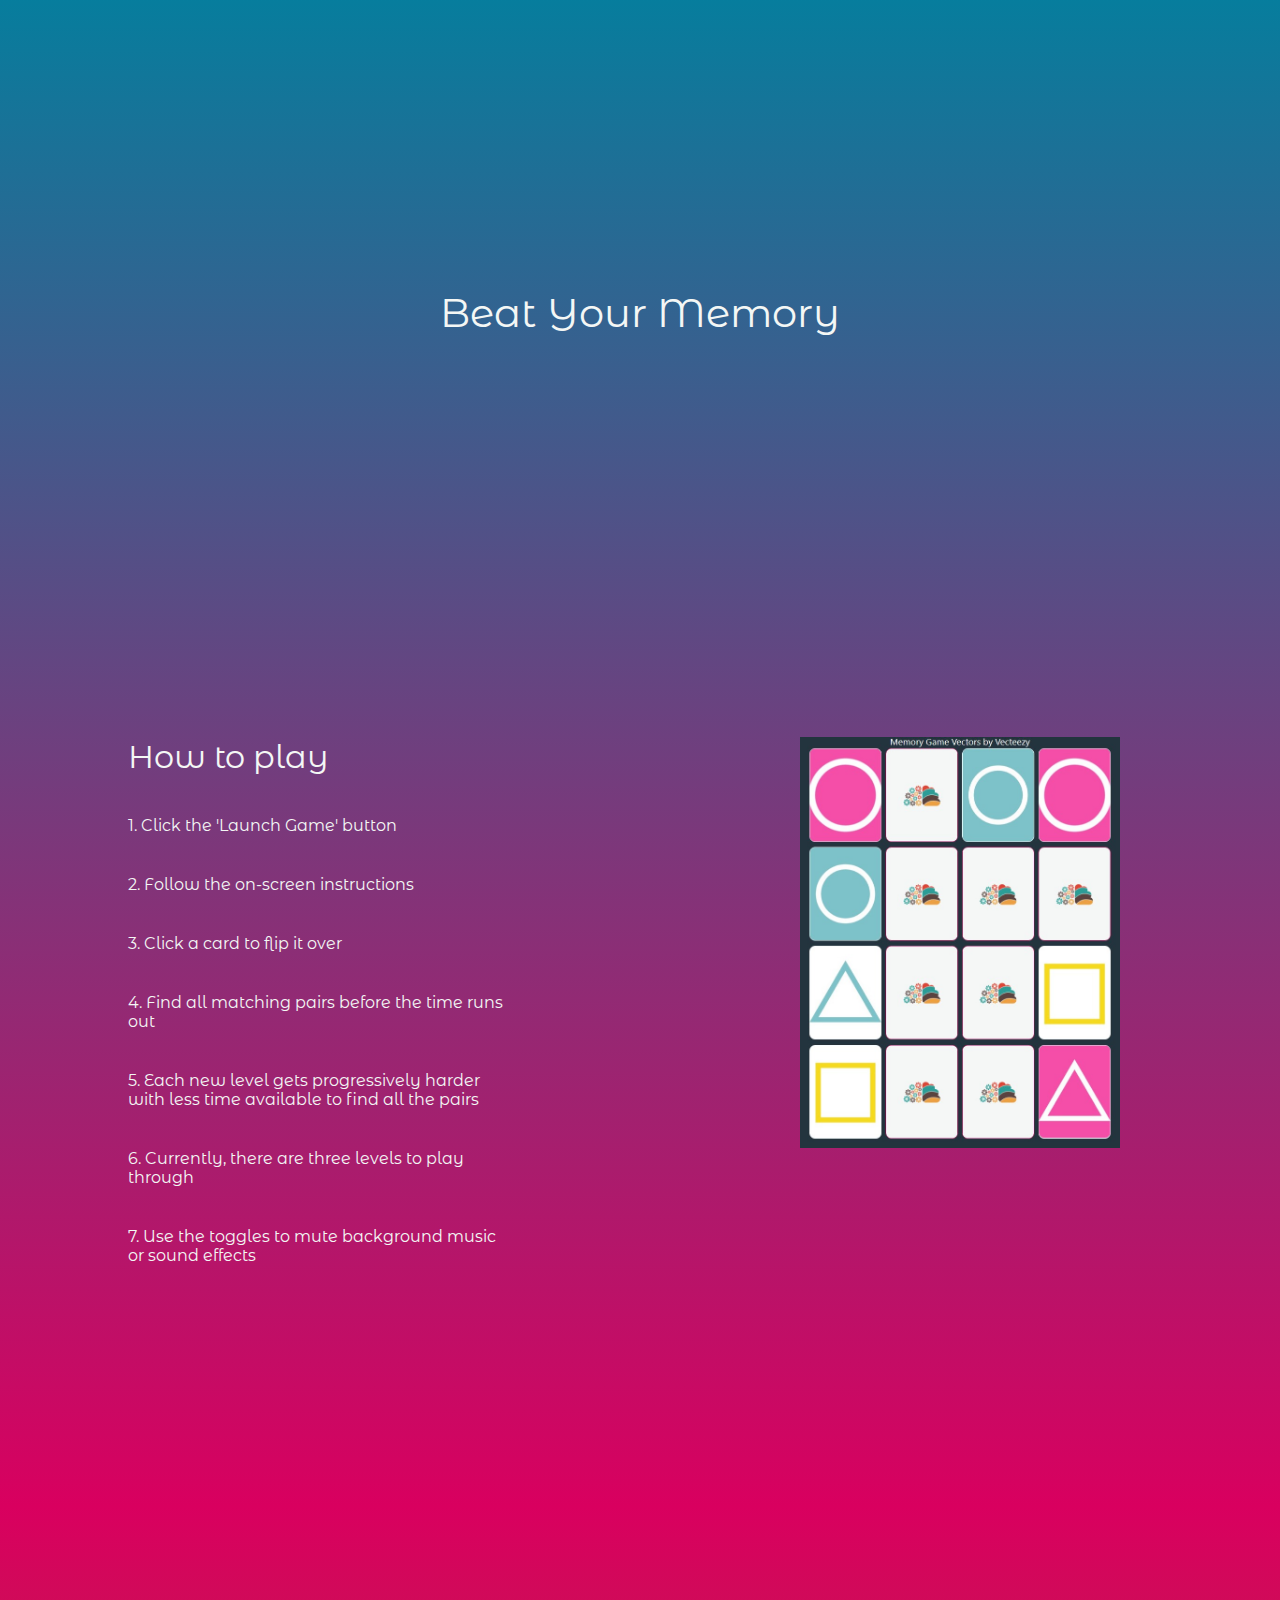
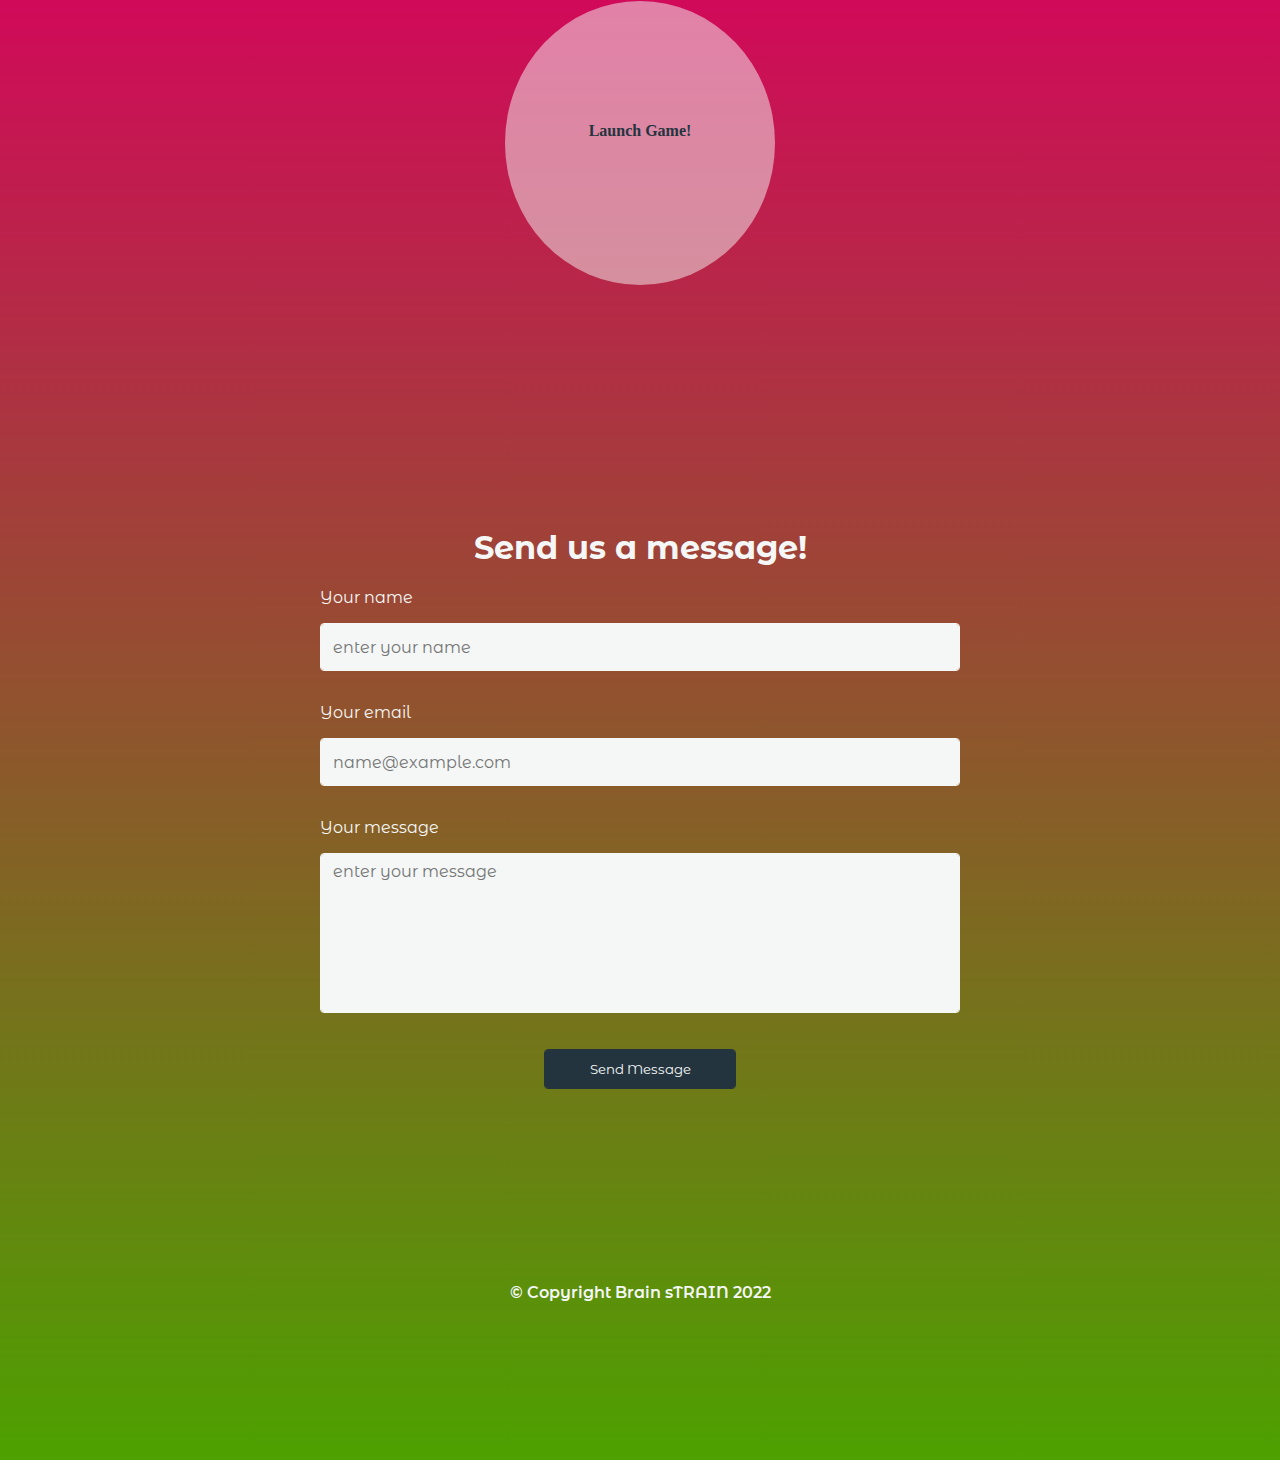
==== commit 921a254e: "Finalised responsiveness to game.css" ====
--- a/index.html
+++ b/index.html
@@ -112,15 +112,15 @@
                     <!-- Game Score and Clicks -->
                     <div class="game-info-container">
                         <div class="game-info">
-                            Time <span id="time-remaining">100</span>
-                        </div>
-                        <div class="game-info">
-                            Flips <span id="flips">0</span>
+                            <p>Time</p>
+                            <p id="time-remaining">100</p>
+                            <p>Flips</p>
+                            <p id="flips">0</p>
                         </div>
         
                     </div>
                     <div class="licence">
-                        <a href="https://www.vecteezy.com/free-vector/memory-game">Memory Game Vectors by
+                        <a href="https://www.vecteezy.com/free-vector/memory-game" target="_blank">Memory Game Vectors by
                             Vecteezy</a>
                     </div>
                     <!-- Game Cards -->
--- a/assets/css/style.css
+++ b/assets/css/style.css
@@ -22,7 +22,8 @@
     --card-width: 10%;
 }
 
-body, html {
+body,
+html {
     margin: 0;
     padding: 0;
     width: 100%;
@@ -48,18 +49,23 @@
 .cmt-1 {
     margin-top: calc(var(--margin) * 5);
 }
+
 .cmt-2 {
     margin-top: calc(var(--margin) * 10);
 }
+
 .cmt-3 {
     margin-top: calc(var(--margin) * 15);
 }
+
 .cmt-4 {
     margin-top: calc(var(--margin) * 20);
 }
+
 .cmt-5 {
     margin-top: calc(var(--margin) * 25);
 }
+
 .cmt-6 {
     margin-top: calc(var(--margin) * 30);
 }
@@ -91,7 +97,7 @@
     color: var(--color-five);
     opacity: 1 !important;
     position: relative;
-    font-size: 1.5vh;
+    font-size: .75rem;
     margin-left: 1em;
 }
 
@@ -163,7 +169,8 @@
     width: 100%;
 }
 
-.how_to_play_text, .how_to_play_image {
+.how_to_play_text,
+.how_to_play_image {
     width: 50%;
 }
 
@@ -285,6 +292,8 @@
     transform: translateY(1em);
 }
 
+/******************************************* Main End */
+
 /***************************************** Form Start */
 
 #contact-form {
@@ -297,7 +306,8 @@
     color: var(--color-five);
 }
 
-#contact-form input, #contact-form textarea {
+#contact-form input,
+#contact-form textarea {
     margin: 1em 0 2em 0;
     width: 100%;
     padding: 0.375rem 0.75rem;
@@ -309,10 +319,11 @@
     background-clip: padding-box;
     border: 1px solid var(--color-five);
     border-radius: 0.25rem;
-    font-family: inherit; 
-}
-
-input:focus-visible, textarea:focus-visible {
+    font-family: inherit;
+}
+
+input:focus-visible,
+textarea:focus-visible {
     outline: var(--color-six) solid 2px;
 }
 
@@ -325,7 +336,8 @@
     resize: none;
 }
 
-#contact-form input:focus-within, #contact-form textarea:focus-within {
+#contact-form input:focus-within,
+#contact-form textarea:focus-within {
     border: none;
 }
 
@@ -344,10 +356,10 @@
 }
 
 #contact-form .contact-btn:hover {
-    background-color: rgba(36,52,63, .9);
+    background-color: rgba(36, 52, 63, .9);
     cursor: pointer;
     background-clip: padding-box;
-    border: 1px solid rgba(36,52,63, .9);
+    border: 1px solid rgba(36, 52, 63, .9);
     border-radius: 0.25rem;
 }
 
@@ -356,7 +368,7 @@
 
 @media screen and (max-width: 800px) {
 
-    #contact-form  {
+    #contact-form {
         width: 85%;
     }
 
@@ -376,7 +388,7 @@
 }
 
 .form-error-email a:hover {
-    color: rgba(36,52,63, .7);
+    color: rgba(36, 52, 63, .7);
 }
 
 .form-hidden {
@@ -422,7 +434,7 @@
 
 /***************************************** Footer End */
 
-/*********************************************************** 404 Page Start */
+/************************************* 404 Page Start */
 
 .error404_body {
     background: unset;
@@ -452,7 +464,8 @@
     color: #dca000;
 }
 
-.error404_footer p, .error404_footer ul a {
+.error404_footer p,
+.error404_footer ul a {
     color: var(--color-six);
 }
 
@@ -462,7 +475,7 @@
 
 .error404_footer {
     margin-top: 10vh;
-    text-align: center; 
-}
-
-/************************************************************* 404 Page End */+    text-align: center;
+}
+
+/*************************************** 404 Page End */--- a/assets/css/modal.css
+++ b/assets/css/modal.css
@@ -1,4 +1,6 @@
-*, ::after, ::before {
+*,
+::after,
+::before {
     box-sizing: border-box;
 }
 
@@ -11,8 +13,10 @@
     top: 0;
     width: 100vw;
     height: 100vh;
-    background-color: rgb(0,0,0); /* Fallback color */
-    background-color: rgba(0,0,0,0.4); /* Black w/ opacity */
+    background-color: rgb(0, 0, 0);
+    /* Fallback color */
+    background-color: rgba(0, 0, 0, 0.4);
+    /* Black w/ opacity */
 }
 
 /* Modal Content/Box */
@@ -21,16 +25,15 @@
     background-color: var(--color-six);
     width: 100%;
     height: 100%;
-    padding: 2em;
     overflow: auto;
 }
 
 .confirm-exit-modal-content {
     background-color: var(--color-five);
-    margin: 25vh auto; /* 15% from the top and centered */
+    margin: 25vh auto;
     padding: 20px;
     border: 1px solid #888;
-    width: 20em; /* Could be more or less, depending on screen size */
+    width: 20em;
     height: 20em;
     text-align: center;
     border-radius: 15%;
--- a/assets/css/game.css
+++ b/assets/css/game.css
@@ -1,6 +1,6 @@
-/* Overlay Start */
-
-.overlay-text {  
+/*************************************** Overlay Start */
+
+.overlay-text {
   z-index: 100;
   display: none;
   justify-content: center;
@@ -8,7 +8,7 @@
   flex-direction: column;
   color: var(--color-one);
   transition: background-color 500ms, font-size 500ms;
-  font-size: 6em;
+  font-size: 7rem;
   width: 100%;
   height: inherit;
   position: fixed;
@@ -19,7 +19,7 @@
 }
 
 .overlay-text-small {
-  font-size: .3em;
+  font-size: 3rem;
 }
 
 .overlay-text.visible {
@@ -35,7 +35,11 @@
   top: 25vh;
 }
 
-/* Overlay End */
+/***************************************** Overlay End */
+
+/********************************** Main Content Start */
+
+/**** Licence Start ****/
 
 .licence {
   text-align: center;
@@ -45,26 +49,25 @@
 .licence a {
   text-decoration: none;
   color: var(--color-five);
-  font-size: 1em;
-}
-
-/* Timer and Clicks Start */
-
-.game-info-container {
-  display: flex;
-  justify-content: space-between;
-  padding: 1em;
-}
+  font-size: .5rem;
+}
+
+/**** Timer and Clicks Start ****/
 
 .game-info {
   color: #f4f7f5;
-  font-size: 2em;
+  font-size: 1.5rem;
   padding: 0 15vw;
-}
-
-/* Timer and Clicks End */
-
-/* Cards Start */
+  display: inline-grid;
+  grid-template-columns: repeat(2, 5em);
+  grid-template-rows: repeat(2, 2.5em);
+}
+
+.game-info-container {
+  overflow: hidden;
+}
+
+/**** Cards Start ****/
 
 .game-container {
   margin: 0 auto;
@@ -73,9 +76,11 @@
   grid-gap: .5em;
   justify-content: center;
   perspective: 500px;
-}
-
-.card, .card-back {
+  overflow-x: scroll;
+}
+
+.card,
+.card-back {
   background-color: transparent !important;
 }
 
@@ -86,8 +91,8 @@
 .card {
   position: relative;
   cursor: grab;
-  width: 4em;
-  height: 5em;
+  width: 5rem;
+  height: 6.5rem;
   border: none !important;
 }
 
@@ -100,8 +105,8 @@
   display: flex;
   justify-content: center;
   align-items: center;
-  width: 4em;
-  height: 5em;
+  width: 5rem;
+  height: 6.5rem;
   border-radius: 12px;
   border-width: 1px;
   border-style: solid;
@@ -111,11 +116,11 @@
 }
 
 .card.visible .card-back {
-  transform: rotateY(-180deg); 
+  transform: rotateY(-180deg);
 }
 
 .card.visible .card-front {
-  transform: rotateY(0); 
+  transform: rotateY(0);
 }
 
 .card.matched .card-front .card-value {
@@ -125,7 +130,7 @@
 .card-back {
   background-color: #f4f7f5;
   border-color: var(--color-three);
-  transform: rotateY(0); 
+  transform: rotateY(0);
 }
 
 .brain {
@@ -162,12 +167,16 @@
 }
 
 @keyframes dance {
-  0%, 100% {
+
+  0%,
+  100% {
     transform: scale(1)
   }
+
   25% {
     transform: scale(.8)
   }
+
   75% {
     transform: scale(.8)
   }
@@ -178,110 +187,41 @@
     background-color: rgba(255, 255, 255, 0);
     font-size: 0;
   }
+
   to {
     background-color: rgba(255, 255, 255, .8);
     font-size: 6em;
   }
 }
 
-/* Card Media Queries */
-
-@media screen and (orientation: portrait) {
-  /* 
-    ##Device = Tablets, Ipads (portrait)
-    ##Screen = B/w 768px to 1024px
-  */
-
-  @media (min-width: 768px) and (max-width: 1024px) {
-    .licence a {
-      font-size: 1em;
-    }
-
-    .card-face {
-      height: 10em;
-      width: 6em;
-    }
-
-    .game-container {
-      grid-gap: 3em;
-      height: 70%;
-    }
-  }
-}
-
-@media screen and (orientation: portrait) {
-  /* 
-    ##Device = Most of the Smartphones Mobiles (Portrait)
-    ##Screen = B/w 240px to 767px
-  */
-
-  @media (min-width: 240px) and (max-width: 767px) {
-    .licence a {
-      font-size: .5em;
-    }
-
-    .card-face {
-      height: 5em;
-      width: 3em;
-    }
-
-    .game-container {
-      grid-gap: 2em;
-      height: 70%;
-    }
-  }
-}
-
-/*****************************************************Landscape*/
-/* 
-  ##Device = galaxay fold landscape
-  ##Screen = B/w 653
-*/
-@media screen and (orientation: landscape) {
-  @media (min-width: 652px) and (max-width: 655px) {
-    .licence a {
-      font-size: .5em;
-    }
-  }
-
-  /* 
-    ##Device = Low Resolution Tablets, Mobiles (Landscape)
-    ##Screen = B/w 481px to 767px
-  */
-
-  @media (min-width: 481px) and (max-width: 767px) {
-    .licence a {
-      font-size: .5em;
-    }
-  }
-}
-/* Cards End */
-
-/* Game Volume Controls Start */
+/**** Game Volume Controls Start ****/
 
 .volume-container {
   margin: 0 auto;
   padding: 2em 0;
   display: grid;
   grid-template-columns: repeat(2, auto);
-  grid-gap: 1em;
+  grid-gap: .5em;
   color: var(--color-five);
-  font-size: 1.5em !important;
+  font-size: 1.5rem;
   justify-content: center;
 }
 
-.item1, .item3 {
+.item1,
+.item3 {
   grid-column: 1;
 }
 
-.item2, .item4 {
+.item2,
+.item4 {
   grid-column: 3;
 }
 
-.volSwitch, .fxSwitch {
+.volSwitch,
+.fxSwitch {
   background-color: white;
-  width: 4vw;
-  height: 2vw;
+  width: 1.5em;
+  height: 1em;
   position: relative;
   display: inline-block;
   border-radius: 30vw;
@@ -289,27 +229,108 @@
   user-select: none;
 }
 
-input:checked + .volSwitch::before, input:checked + .fxSwitch::before {
+input:checked+.volSwitch::before,
+input:checked+.fxSwitch::before {
   background-color: white;
 }
 
-.volSwitch::before, .volSwitch::after, .fxSwitch::before, .fxSwitch::after {
-  content:'';
-  width:2vw;
-  height:2vw;
-  position:absolute;
-  border-radius:50%;
+.volSwitch::before,
+.volSwitch::after,
+.fxSwitch::before,
+.fxSwitch::after {
+  content: '';
+  width: 1em;
+  height: 1em;
+  position: absolute;
+  border-radius: 50%;
   background-color: #ccc;
   top: 0%;
   left: 0%;
   transition: all 350ms cubic-bezier(0, 0.95, 0.38, 0.98), 150ms ease;
 }
 
-input:checked + .volSwitch:after, input:checked + .fxSwitch:after {
+input:checked+.volSwitch:after,
+input:checked+.fxSwitch:after {
   background: #2196F3;
-  transform: translateX(100%);
-  -webkit-transform: translateX(100%);
-  -ms-transform: translateX(100%);
-}
-
-/* Game Volume Controls End */+  transform: translateX(50%);
+  -webkit-transform: translateX(50%);
+  -ms-transform: translateX(50%);
+}
+
+/*********************************** Main Content Ends */
+
+/*************************************** Media Queries */
+
+/* Changes the card layout from rows of 4 cards when in potrait mode
+to rows of 8 when in landscap mode. */
+@media screen and (orientation:landscape) {
+  .game-container {
+    grid-template-columns: repeat(8, auto);
+  }
+}
+
+/* For screen sizes up to 359px wide */
+@media only screen and (max-width: 359px) {
+  .overlay-text {
+    font-size: xx-large;
+  }
+
+  .overlay-text-small {
+    font-size: medium;
+  }
+
+  .card {
+    width: 3rem;
+    height: 4rem;
+  }
+
+  .card-face {
+    width: 3rem;
+    height: 4rem;
+  }
+
+  .game-info {
+    font-size: 1rem;
+  }
+
+  .volume-container {
+    font-size: 1rem;
+  }
+
+  .material-icons {
+    font-size: 1rem;
+  }
+}
+
+/* For screen sizes between 359px (set above) and 767px wide */
+@media only screen and (max-width: 767px) {
+  .overlay-text {
+    font-size: xx-large;
+  }
+
+  .overlay-text-small {
+    font-size: medium;
+  }
+
+  .card {
+    width: 4rem;
+    height: 5.5rem;
+  }
+
+  .card-face {
+    width: 4rem;
+    height: 5.5rem;
+  }
+
+  .game-info {
+    font-size: 1.5rem;
+  }
+
+  .volume-container {
+    font-size: 1.5rem;
+  }
+
+  .material-icons {
+    font-size: 1.5rem;
+  }
+}